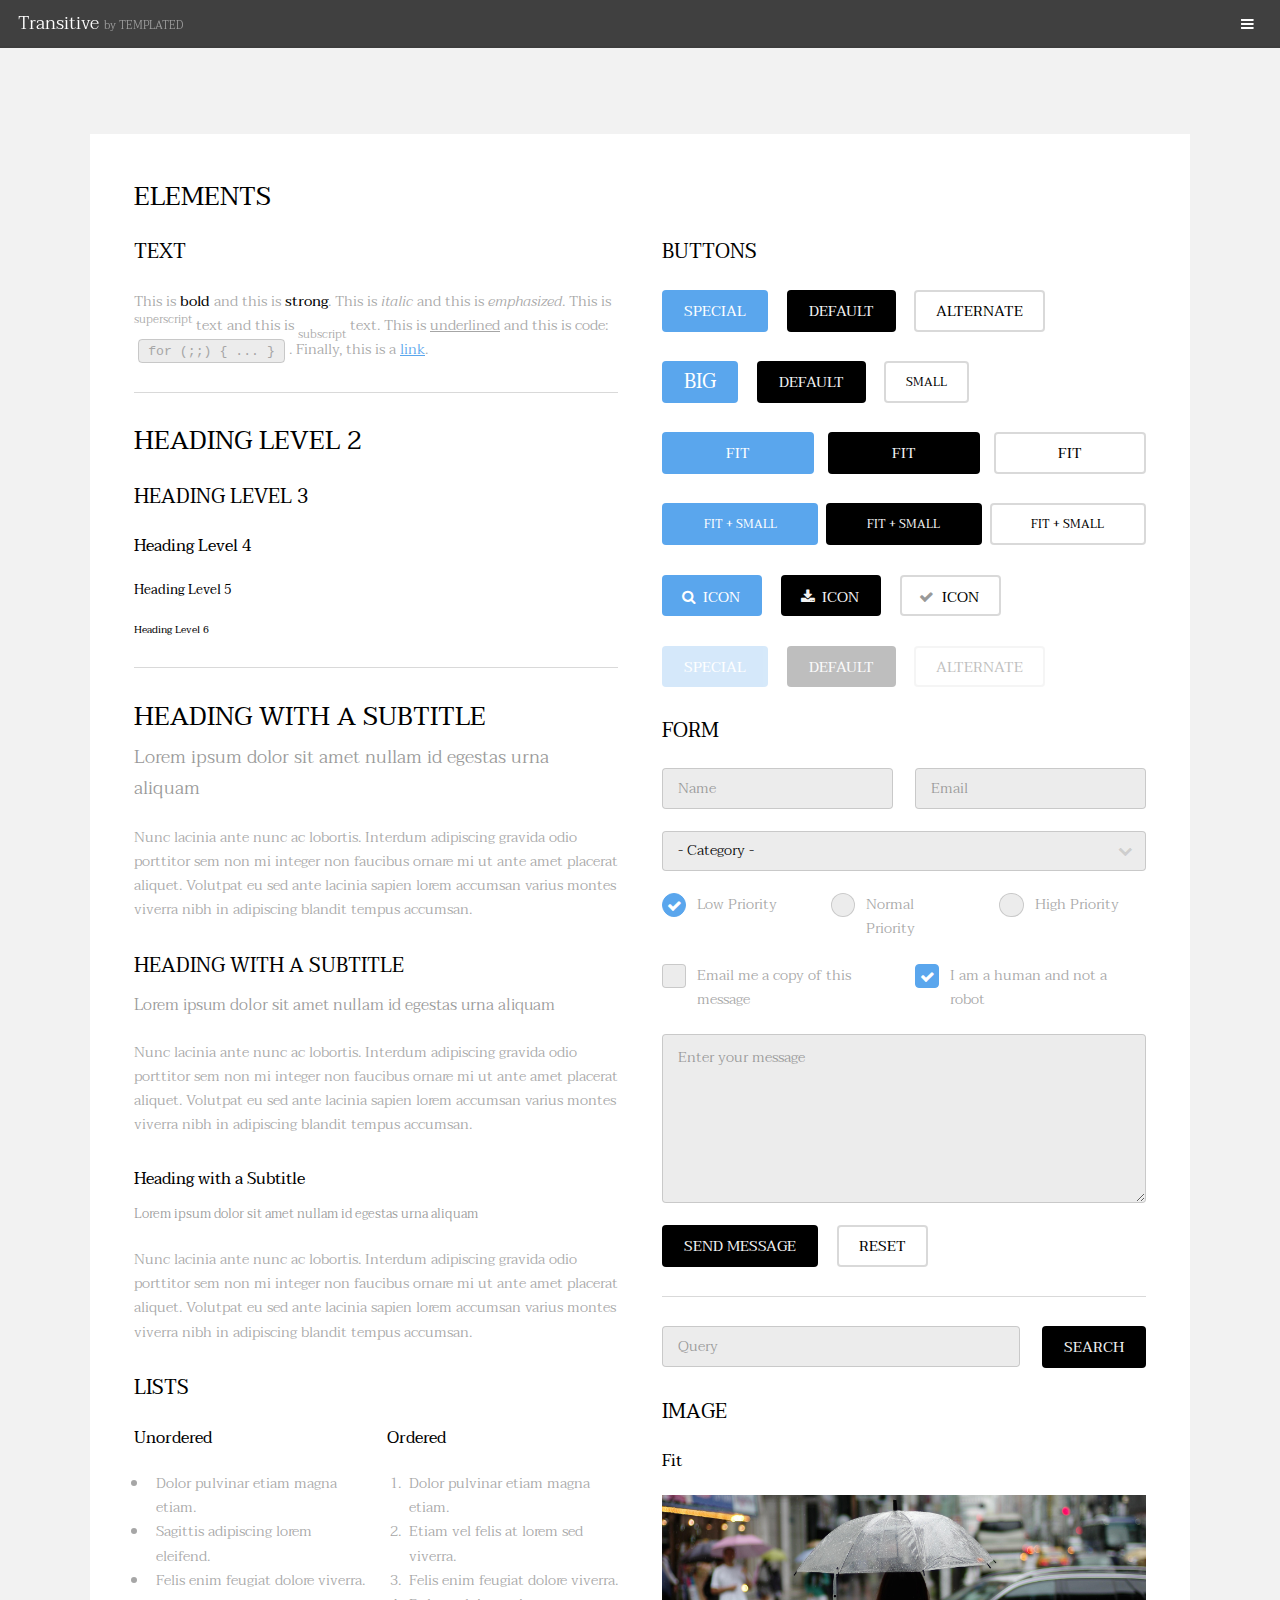
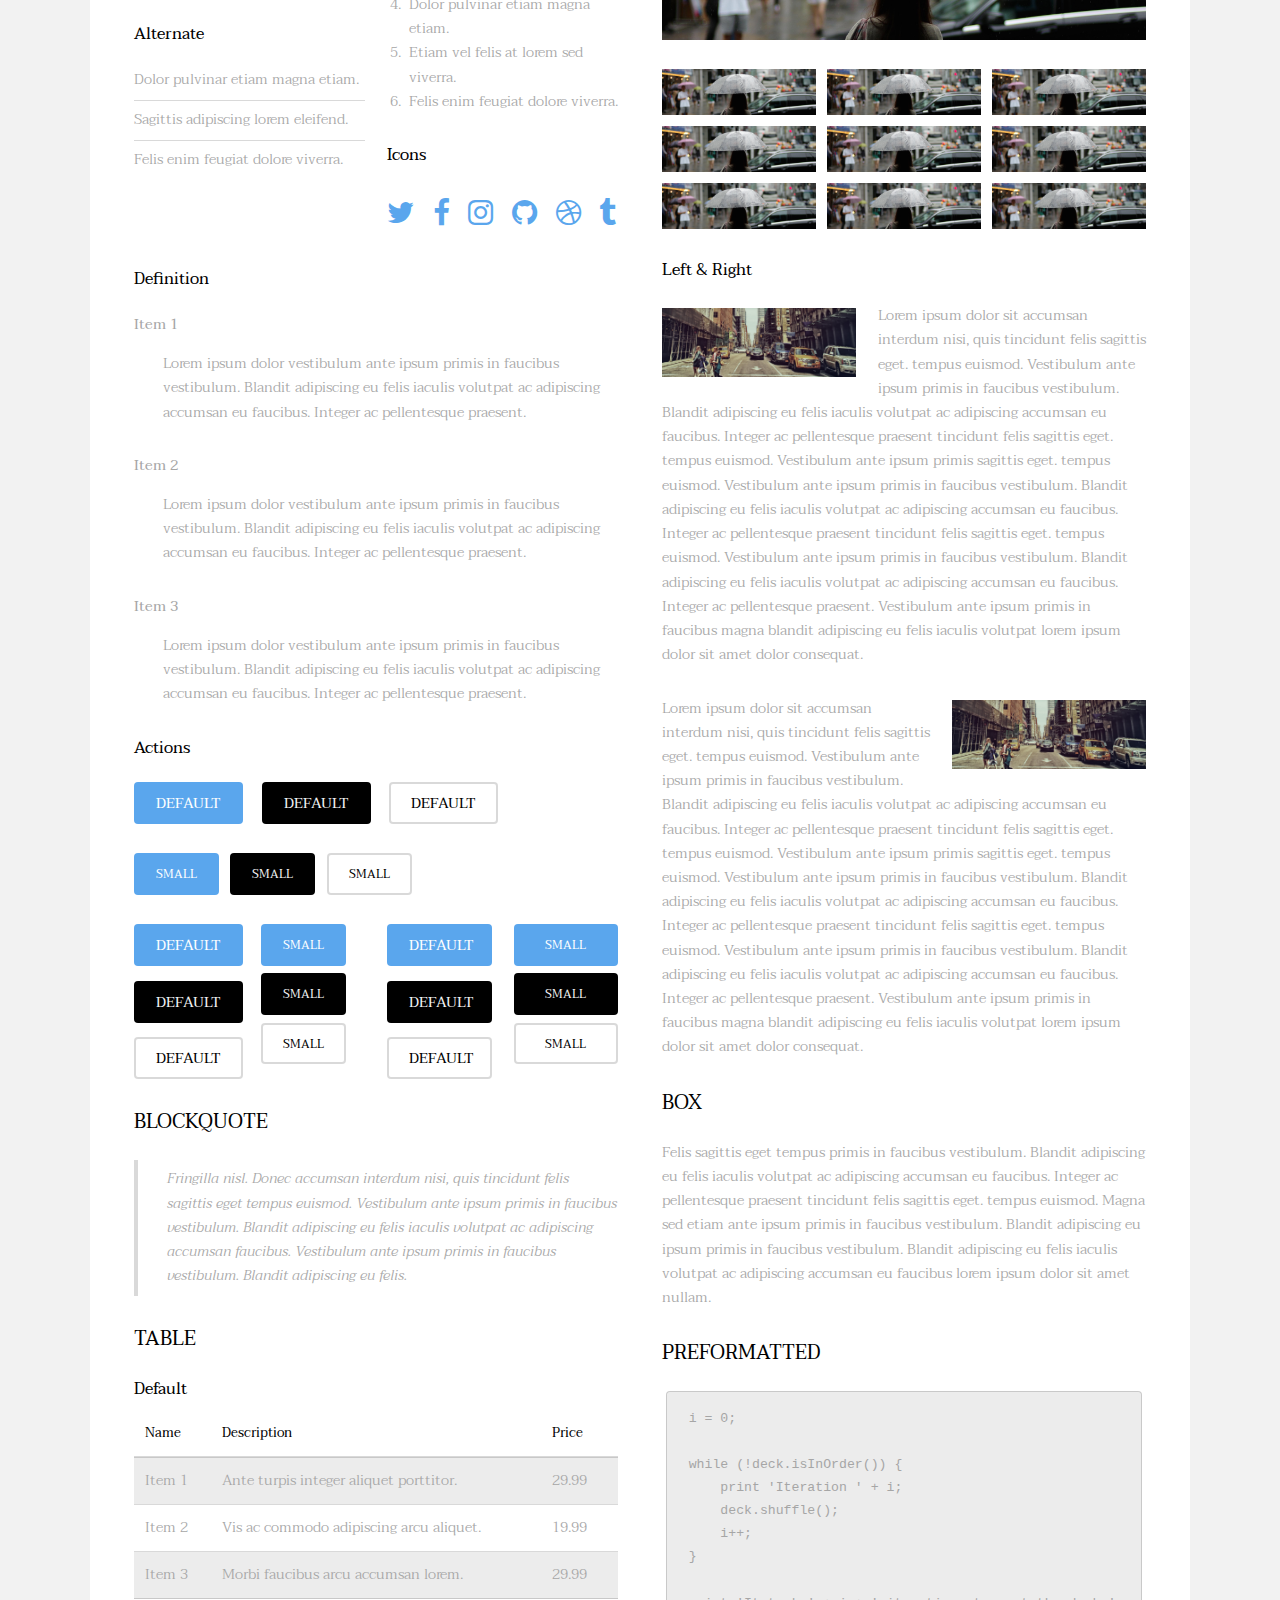
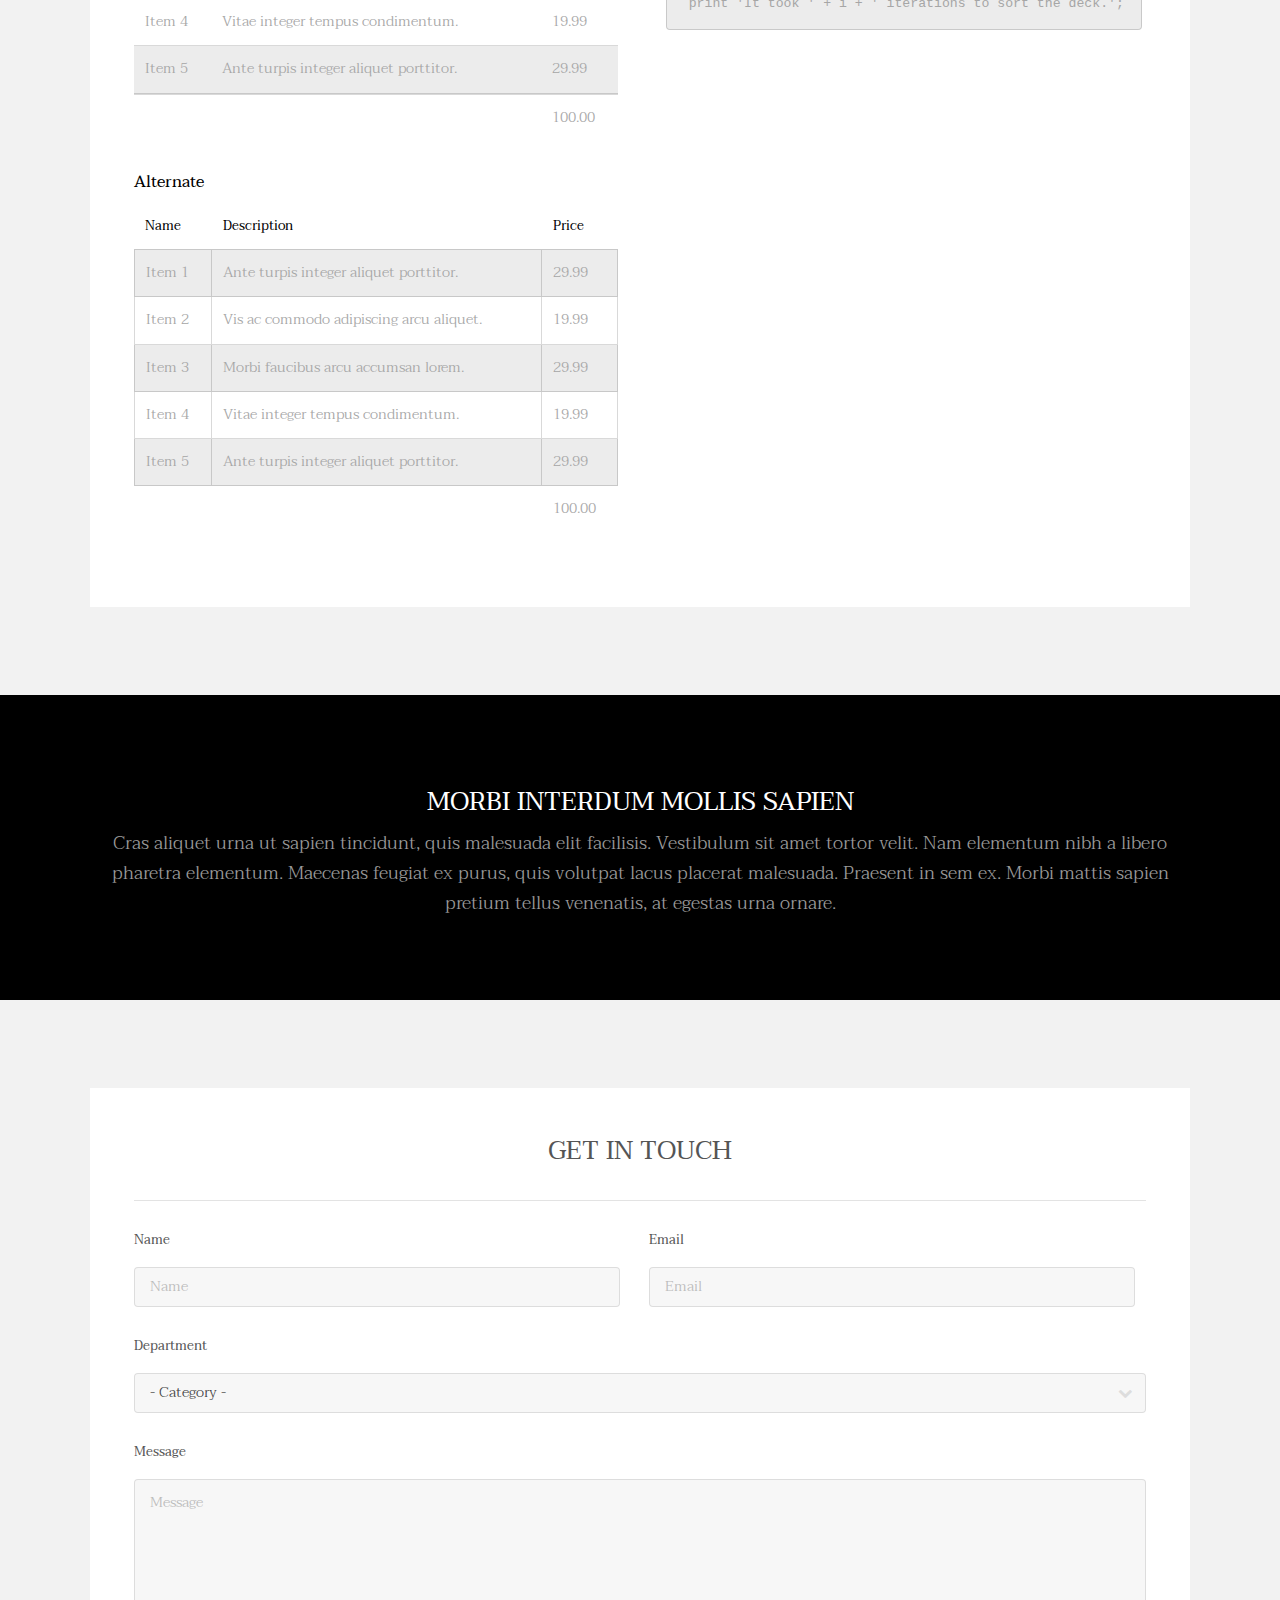
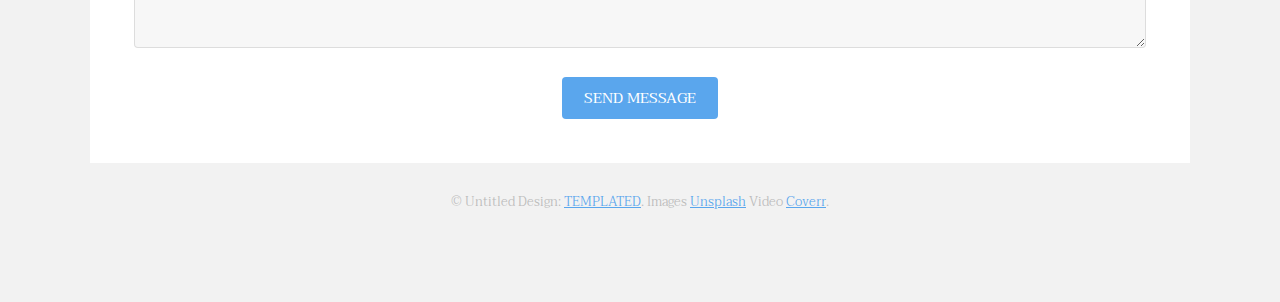
==== index.html @ 9b088ca7 "Update index.html" ====
<!DOCTYPE HTML>
<!--
	Transitive by TEMPLATED
	templated.co @templatedco
	Released for free under the Creative Commons Attribution 3.0 license (templated.co/license)
-->
<html>
	<head>
		<title>Elements - Transitive by TEMPLATED</title>
		<meta charset="utf-8" />
		<meta name="viewport" content="width=device-width, initial-scale=1" />
		<link rel="stylesheet" href="assets/css/main.css" />
	</head>
	<body class="subpage">

		<!-- Header -->
			<header id="header">
				<div class="logo"><a href="index.html">Transitive <span>by TEMPLATED</span></a></div>
				<a href="#menu" class="toggle"><span>Menu</span></a>
			</header>

		<!-- Nav -->
			<nav id="menu">
				<ul class="links">
					<li><a href="index.html">Home</a></li>
					<li><a href="generic.html">Generic</a></li>
					<li><a href="elements.html">Elements</a></li>
				</ul>
			</nav>

		<!-- One -->
			<section id="one" class="wrapper style2">
				<div class="inner">
					<div class="box">
					<div class="content">

					<!-- Elements -->
						<h2 id="elements">Elements</h2>
						<div class="row 200%">
							<div class="6u 12u$(medium)">

								<!-- Text stuff -->
									<h3>Text</h3>
									<p>This is <b>bold</b> and this is <strong>strong</strong>. This is <i>italic</i> and this is <em>emphasized</em>.
									This is <sup>superscript</sup> text and this is <sub>subscript</sub> text.
									This is <u>underlined</u> and this is code: <code>for (;;) { ... }</code>.
									Finally, this is a <a href="#">link</a>.</p>
									<hr />
									<h2>Heading Level 2</h2>
									<h3>Heading Level 3</h3>
									<h4>Heading Level 4</h4>
									<h5>Heading Level 5</h5>
									<h6>Heading Level 6</h6>
									<hr />
									<header>
										<h2>Heading with a Subtitle</h2>
										<p>Lorem ipsum dolor sit amet nullam id egestas urna aliquam</p>
									</header>
									<p>Nunc lacinia ante nunc ac lobortis. Interdum adipiscing gravida odio porttitor sem non mi integer non faucibus ornare mi ut ante amet placerat aliquet. Volutpat eu sed ante lacinia sapien lorem accumsan varius montes viverra nibh in adipiscing blandit tempus accumsan.</p>
									<header>
										<h3>Heading with a Subtitle</h3>
										<p>Lorem ipsum dolor sit amet nullam id egestas urna aliquam</p>
									</header>
									<p>Nunc lacinia ante nunc ac lobortis. Interdum adipiscing gravida odio porttitor sem non mi integer non faucibus ornare mi ut ante amet placerat aliquet. Volutpat eu sed ante lacinia sapien lorem accumsan varius montes viverra nibh in adipiscing blandit tempus accumsan.</p>
									<header>
										<h4>Heading with a Subtitle</h4>
										<p>Lorem ipsum dolor sit amet nullam id egestas urna aliquam</p>
									</header>
									<p>Nunc lacinia ante nunc ac lobortis. Interdum adipiscing gravida odio porttitor sem non mi integer non faucibus ornare mi ut ante amet placerat aliquet. Volutpat eu sed ante lacinia sapien lorem accumsan varius montes viverra nibh in adipiscing blandit tempus accumsan.</p>

								<!-- Lists -->
									<h3>Lists</h3>
									<div class="row">
										<div class="6u 12u$(small)">

											<h4>Unordered</h4>
											<ul>
												<li>Dolor pulvinar etiam magna etiam.</li>
												<li>Sagittis adipiscing lorem eleifend.</li>
												<li>Felis enim feugiat dolore viverra.</li>
											</ul>

											<h4>Alternate</h4>
											<ul class="alt">
												<li>Dolor pulvinar etiam magna etiam.</li>
												<li>Sagittis adipiscing lorem eleifend.</li>
												<li>Felis enim feugiat dolore viverra.</li>
											</ul>

										</div>
										<div class="6u$ 12u$(small)">

											<h4>Ordered</h4>
											<ol>
												<li>Dolor pulvinar etiam magna etiam.</li>
												<li>Etiam vel felis at lorem sed viverra.</li>
												<li>Felis enim feugiat dolore viverra.</li>
												<li>Dolor pulvinar etiam magna etiam.</li>
												<li>Etiam vel felis at lorem sed viverra.</li>
												<li>Felis enim feugiat dolore viverra.</li>
											</ol>

											<h4>Icons</h4>
											<ul class="icons">
												<li><a href="#" class="icon fa-twitter"><span class="label">Twitter</span></a></li>
												<li><a href="#" class="icon fa-facebook"><span class="label">Facebook</span></a></li>
												<li><a href="#" class="icon fa-instagram"><span class="label">Instagram</span></a></li>
												<li><a href="#" class="icon fa-github"><span class="label">Github</span></a></li>
												<li><a href="#" class="icon fa-dribbble"><span class="label">Dribbble</span></a></li>
												<li><a href="#" class="icon fa-tumblr"><span class="label">Tumblr</span></a></li>
											</ul>

										</div>
									</div>
									<h4>Definition</h4>
									<dl>
										<dt>Item 1</dt>
										<dd>
											<p>Lorem ipsum dolor vestibulum ante ipsum primis in faucibus vestibulum. Blandit adipiscing eu felis iaculis volutpat ac adipiscing accumsan eu faucibus. Integer ac pellentesque praesent.</p>
										</dd>
										<dt>Item 2</dt>
										<dd>
											<p>Lorem ipsum dolor vestibulum ante ipsum primis in faucibus vestibulum. Blandit adipiscing eu felis iaculis volutpat ac adipiscing accumsan eu faucibus. Integer ac pellentesque praesent.</p>
										</dd>
										<dt>Item 3</dt>
										<dd>
											<p>Lorem ipsum dolor vestibulum ante ipsum primis in faucibus vestibulum. Blandit adipiscing eu felis iaculis volutpat ac adipiscing accumsan eu faucibus. Integer ac pellentesque praesent.</p>
										</dd>
									</dl>

									<h4>Actions</h4>
									<ul class="actions">
										<li><a href="#" class="button special">Default</a></li>
										<li><a href="#" class="button">Default</a></li>
										<li><a href="#" class="button alt">Default</a></li>
									</ul>
									<ul class="actions small">
										<li><a href="#" class="button special small">Small</a></li>
										<li><a href="#" class="button small">Small</a></li>
										<li><a href="#" class="button alt small">Small</a></li>
									</ul>
									<div class="row">
										<div class="3u 12u$(small)">
											<ul class="actions vertical">
												<li><a href="#" class="button special">Default</a></li>
												<li><a href="#" class="button">Default</a></li>
												<li><a href="#" class="button alt">Default</a></li>
											</ul>
										</div>
										<div class="3u 12u$(small)">
											<ul class="actions vertical small">
												<li><a href="#" class="button special small">Small</a></li>
												<li><a href="#" class="button small">Small</a></li>
												<li><a href="#" class="button alt small">Small</a></li>
											</ul>
										</div>
										<div class="3u 12u$(small)">
											<ul class="actions vertical">
												<li><a href="#" class="button special fit">Default</a></li>
												<li><a href="#" class="button fit">Default</a></li>
												<li><a href="#" class="button alt fit">Default</a></li>
											</ul>
										</div>
										<div class="3u$ 12u$(small)">
											<ul class="actions vertical small">
												<li><a href="#" class="button special small fit">Small</a></li>
												<li><a href="#" class="button small fit">Small</a></li>
												<li><a href="#" class="button alt small fit">Small</a></li>
											</ul>
										</div>
									</div>

								<!-- Blockquote -->
									<h3>Blockquote</h3>
									<blockquote>Fringilla nisl. Donec accumsan interdum nisi, quis tincidunt felis sagittis eget tempus euismod. Vestibulum ante ipsum primis in faucibus vestibulum. Blandit adipiscing eu felis iaculis volutpat ac adipiscing accumsan faucibus. Vestibulum ante ipsum primis in faucibus vestibulum. Blandit adipiscing eu felis.</blockquote>

								<!-- Table -->
									<h3>Table</h3>

									<h4>Default</h4>
									<div class="table-wrapper">
										<table>
											<thead>
												<tr>
													<th>Name</th>
													<th>Description</th>
													<th>Price</th>
												</tr>
											</thead>
											<tbody>
												<tr>
													<td>Item 1</td>
													<td>Ante turpis integer aliquet porttitor.</td>
													<td>29.99</td>
												</tr>
												<tr>
													<td>Item 2</td>
													<td>Vis ac commodo adipiscing arcu aliquet.</td>
													<td>19.99</td>
												</tr>
												<tr>
													<td>Item 3</td>
													<td> Morbi faucibus arcu accumsan lorem.</td>
													<td>29.99</td>
												</tr>
												<tr>
													<td>Item 4</td>
													<td>Vitae integer tempus condimentum.</td>
													<td>19.99</td>
												</tr>
												<tr>
													<td>Item 5</td>
													<td>Ante turpis integer aliquet porttitor.</td>
													<td>29.99</td>
												</tr>
											</tbody>
											<tfoot>
												<tr>
													<td colspan="2"></td>
													<td>100.00</td>
												</tr>
											</tfoot>
										</table>
									</div>

									<h4>Alternate</h4>
									<div class="table-wrapper">
										<table class="alt">
											<thead>
												<tr>
													<th>Name</th>
													<th>Description</th>
													<th>Price</th>
												</tr>
											</thead>
											<tbody>
												<tr>
													<td>Item 1</td>
													<td>Ante turpis integer aliquet porttitor.</td>
													<td>29.99</td>
												</tr>
												<tr>
													<td>Item 2</td>
													<td>Vis ac commodo adipiscing arcu aliquet.</td>
													<td>19.99</td>
												</tr>
												<tr>
													<td>Item 3</td>
													<td> Morbi faucibus arcu accumsan lorem.</td>
													<td>29.99</td>
												</tr>
												<tr>
													<td>Item 4</td>
													<td>Vitae integer tempus condimentum.</td>
													<td>19.99</td>
												</tr>
												<tr>
													<td>Item 5</td>
													<td>Ante turpis integer aliquet porttitor.</td>
													<td>29.99</td>
												</tr>
											</tbody>
											<tfoot>
												<tr>
													<td colspan="2"></td>
													<td>100.00</td>
												</tr>
											</tfoot>
										</table>
									</div>

							</div>
							<div class="6u$ 12u$(medium)">

								<!-- Buttons -->
									<h3>Buttons</h3>
									<ul class="actions">
										<li><a href="#" class="button special">Special</a></li>
										<li><a href="#" class="button">Default</a></li>
										<li><a href="#" class="button alt">Alternate</a></li>
									</ul>
									<ul class="actions">
										<li><a href="#" class="button special big">Big</a></li>
										<li><a href="#" class="button">Default</a></li>
										<li><a href="#" class="button alt small">Small</a></li>
									</ul>
									<ul class="actions fit">
										<li><a href="#" class="button special fit">Fit</a></li>
										<li><a href="#" class="button fit">Fit</a></li>
										<li><a href="#" class="button alt fit">Fit</a></li>
									</ul>
									<ul class="actions fit small">
										<li><a href="#" class="button special fit small">Fit + Small</a></li>
										<li><a href="#" class="button fit small">Fit + Small</a></li>
										<li><a href="#" class="button alt fit small">Fit + Small</a></li>
									</ul>
									<ul class="actions">
										<li><a href="#" class="button special icon fa-search">Icon</a></li>
										<li><a href="#" class="button icon fa-download">Icon</a></li>
										<li><a href="#" class="button alt icon fa-check">Icon</a></li>
									</ul>
									<ul class="actions">
										<li><span class="button special disabled">Special</span></li>
										<li><span class="button disabled">Default</span></li>
										<li><span class="button alt disabled">Alternate</span></li>
									</ul>

								<!-- Form -->
									<h3>Form</h3>

									<form method="post" action="#">
										<div class="row uniform">
											<div class="6u 12u$(xsmall)">
												<input type="text" name="demo-name" id="demo-name" value="" placeholder="Name" />
											</div>
											<div class="6u$ 12u$(xsmall)">
												<input type="email" name="demo-email" id="demo-email" value="" placeholder="Email" />
											</div>
											<!-- Break -->
											<div class="12u$">
												<div class="select-wrapper">
													<select name="demo-category" id="demo-category">
														<option value="">- Category -</option>
														<option value="1">Manufacturing</option>
														<option value="1">Shipping</option>
														<option value="1">Administration</option>
														<option value="1">Human Resources</option>
													</select>
												</div>
											</div>
											<!-- Break -->
											<div class="4u 12u$(small)">
												<input type="radio" id="demo-priority-low" name="demo-priority" checked>
												<label for="demo-priority-low">Low Priority</label>
											</div>
											<div class="4u 12u$(small)">
												<input type="radio" id="demo-priority-normal" name="demo-priority">
												<label for="demo-priority-normal">Normal Priority</label>
											</div>
											<div class="4u$ 12u$(small)">
												<input type="radio" id="demo-priority-high" name="demo-priority">
												<label for="demo-priority-high">High Priority</label>
											</div>
											<!-- Break -->
											<div class="6u 12u$(small)">
												<input type="checkbox" id="demo-copy" name="demo-copy">
												<label for="demo-copy">Email me a copy of this message</label>
											</div>
											<div class="6u$ 12u$(small)">
												<input type="checkbox" id="demo-human" name="demo-human" checked>
												<label for="demo-human">I am a human and not a robot</label>
											</div>
											<!-- Break -->
											<div class="12u$">
												<textarea name="demo-message" id="demo-message" placeholder="Enter your message" rows="6"></textarea>
											</div>
											<!-- Break -->
											<div class="12u$">
												<ul class="actions">
													<li><input type="submit" value="Send Message" /></li>
													<li><input type="reset" value="Reset" class="alt" /></li>
												</ul>
											</div>
										</div>
									</form>

									<hr />

									<form method="post" action="#">
										<div class="row uniform">
											<div class="9u 12u$(small)">
												<input type="text" name="query" id="query" value="" placeholder="Query" />
											</div>
											<div class="3u$ 12u$(small)">
												<input type="submit" value="Search" class="fit" />
											</div>
										</div>
									</form>

								<!-- Image -->
									<h3>Image</h3>

									<h4>Fit</h4>
									<span class="image fit"><img src="images/pic01.jpg" alt="" /></span>
									<div class="box alt">
										<div class="row 50% uniform">
											<div class="4u"><span class="image fit"><img src="images/pic01.jpg" alt="" /></span></div>
											<div class="4u"><span class="image fit"><img src="images/pic01.jpg" alt="" /></span></div>
											<div class="4u$"><span class="image fit"><img src="images/pic01.jpg" alt="" /></span></div>
											<!-- Break -->
											<div class="4u"><span class="image fit"><img src="images/pic01.jpg" alt="" /></span></div>
											<div class="4u"><span class="image fit"><img src="images/pic01.jpg" alt="" /></span></div>
											<div class="4u$"><span class="image fit"><img src="images/pic01.jpg" alt="" /></span></div>
											<!-- Break -->
											<div class="4u"><span class="image fit"><img src="images/pic01.jpg" alt="" /></span></div>
											<div class="4u"><span class="image fit"><img src="images/pic01.jpg" alt="" /></span></div>
											<div class="4u$"><span class="image fit"><img src="images/pic01.jpg" alt="" /></span></div>
										</div>
									</div>

									<h4>Left &amp; Right</h4>
									<p><span class="image left"><img src="images/pic02.jpg" alt="" /></span>Lorem ipsum dolor sit accumsan interdum nisi, quis tincidunt felis sagittis eget. tempus euismod. Vestibulum ante ipsum primis in faucibus vestibulum. Blandit adipiscing eu felis iaculis volutpat ac adipiscing accumsan eu faucibus. Integer ac pellentesque praesent tincidunt felis sagittis eget. tempus euismod. Vestibulum ante ipsum primis sagittis eget. tempus euismod. Vestibulum ante ipsum primis in faucibus vestibulum. Blandit adipiscing eu felis iaculis volutpat ac adipiscing accumsan eu faucibus. Integer ac pellentesque praesent tincidunt felis sagittis eget. tempus euismod. Vestibulum ante ipsum primis in faucibus vestibulum. Blandit adipiscing eu felis iaculis volutpat ac adipiscing accumsan eu faucibus. Integer ac pellentesque praesent. Vestibulum ante ipsum primis in faucibus magna blandit adipiscing eu felis iaculis volutpat lorem ipsum dolor sit amet dolor consequat.</p>
									<p><span class="image right"><img src="images/pic02.jpg" alt="" /></span>Lorem ipsum dolor sit accumsan interdum nisi, quis tincidunt felis sagittis eget. tempus euismod. Vestibulum ante ipsum primis in faucibus vestibulum. Blandit adipiscing eu felis iaculis volutpat ac adipiscing accumsan eu faucibus. Integer ac pellentesque praesent tincidunt felis sagittis eget. tempus euismod. Vestibulum ante ipsum primis sagittis eget. tempus euismod. Vestibulum ante ipsum primis in faucibus vestibulum. Blandit adipiscing eu felis iaculis volutpat ac adipiscing accumsan eu faucibus. Integer ac pellentesque praesent tincidunt felis sagittis eget. tempus euismod. Vestibulum ante ipsum primis in faucibus vestibulum. Blandit adipiscing eu felis iaculis volutpat ac adipiscing accumsan eu faucibus. Integer ac pellentesque praesent. Vestibulum ante ipsum primis in faucibus magna blandit adipiscing eu felis iaculis volutpat lorem ipsum dolor sit amet dolor consequat.</p>

								<!-- Box -->
									<h3>Box</h3>
									<div class="box">
										<p>Felis sagittis eget tempus primis in faucibus vestibulum. Blandit adipiscing eu felis iaculis volutpat ac adipiscing accumsan eu faucibus. Integer ac pellentesque praesent tincidunt felis sagittis eget. tempus euismod. Magna sed etiam ante ipsum primis in faucibus vestibulum. Blandit adipiscing eu ipsum primis in faucibus vestibulum. Blandit adipiscing eu felis iaculis volutpat ac adipiscing accumsan eu faucibus lorem ipsum dolor sit amet nullam.</p>
									</div>

								<!-- Preformatted Code -->
									<h3>Preformatted</h3>
									<pre><code>i = 0;

while (!deck.isInOrder()) {
    print 'Iteration ' + i;
    deck.shuffle();
    i++;
}

print 'It took ' + i + ' iterations to sort the deck.';
</code></pre>

							</div>
						</div>
						</div>
					</div>
				</div>
			</section>

		<!-- Four -->
			<section id="four" class="wrapper style3">
				<div class="inner">

					<header class="align-center">
						<h2>Morbi interdum mollis sapien</h2>
						<p>Cras aliquet urna ut sapien tincidunt, quis malesuada elit facilisis. Vestibulum sit amet tortor velit. Nam elementum nibh a libero pharetra elementum. Maecenas feugiat ex purus, quis volutpat lacus placerat malesuada. Praesent in sem ex. Morbi mattis sapien pretium tellus venenatis, at egestas urna ornare.</p>
					</header>

				</div>
			</section>

		<!-- Footer -->
			<footer id="footer" class="wrapper">
				<div class="inner">
					<section>
						<div class="box">
							<div class="content">
								<h2 class="align-center">Get in Touch</h2>
								<hr />
								<form action="#" method="post">
									<div class="field half first">
										<label for="name">Name</label>
										<input name="name" id="name" type="text" placeholder="Name">
									</div>
									<div class="field half">
										<label for="email">Email</label>
										<input name="email" id="email" type="email" placeholder="Email">
									</div>
									<div class="field">
										<label for="dept">Department</label>
										<div class="select-wrapper">
											<select name="dept" id="dept">
												<option value="">- Category -</option>
												<option value="1">Manufacturing</option>
												<option value="1">Shipping</option>
												<option value="1">Administration</option>
												<option value="1">Human Resources</option>
											</select>
										</div>
									</div>
									<div class="field">
										<label for="message">Message</label>
										<textarea name="message" id="message" rows="6" placeholder="Message"></textarea>
									</div>
									<ul class="actions align-center">
										<li><input value="Send Message" class="button special" type="submit"></li>
									</ul>
								</form>
							</div>
						</div>
					</section>
					<div class="copyright">
						&copy; Untitled Design: <a href="https://templated.co/">TEMPLATED</a>. Images <a href="https://unsplash.com/">Unsplash</a> Video <a href="http://coverr.co/">Coverr</a>.
					</div>
				</div>
			</footer>

		<!-- Scripts -->
			<script src="assets/js/jquery.min.js"></script>
			<script src="assets/js/jquery.scrolly.min.js"></script>
			<script src="assets/js/jquery.scrollex.min.js"></script>
			<script src="assets/js/skel.min.js"></script>
			<script src="assets/js/util.js"></script>
			<script src="assets/js/main.js"></script>

	</body>
</html>
---- assets/css/main.css ----
@charset "UTF-8";
@import url(font-awesome.min.css);
@import url("https://fonts.googleapis.com/css?family=Taviraj:300,400,700,300i,400i,700i");

/*
	Transitive by TEMPLATED
	templated.co @templatedco
	Released for free under the Creative Commons Attribution 3.0 license (templated.co/license)
*/

/* Reset */

	html, body, div, span, applet, object, iframe, h1, h2, h3, h4, h5, h6, p, blockquote, pre, a, abbr, acronym, address, big, cite, code, del, dfn, em, img, ins, kbd, q, s, samp, small, strike, strong, sub, sup, tt, var, b, u, i, center, dl, dt, dd, ol, ul, li, fieldset, form, label, legend, table, caption, tbody, tfoot, thead, tr, th, td, article, aside, canvas, details, embed, figure, figcaption, footer, header, hgroup, menu, nav, output, ruby, section, summary, time, mark, audio, video {
		margin: 0;
		padding: 0;
		border: 0;
		font-size: 100%;
		font: inherit;
		vertical-align: baseline;
	}

	article, aside, details, figcaption, figure, footer, header, hgroup, menu, nav, section {
		display: block;
	}

	body {
		line-height: 1;
	}

	ol, ul {
		list-style: none;
	}

	blockquote, q {
		quotes: none;
	}

	blockquote:before, blockquote:after, q:before, q:after {
		content: '';
		content: none;
	}

	table {
		border-collapse: collapse;
		border-spacing: 0;
	}

	body {
		-webkit-text-size-adjust: none;
	}

/* Box Model */

	*, *:before, *:after {
		-moz-box-sizing: border-box;
		-webkit-box-sizing: border-box;
		box-sizing: border-box;
	}

/* Containers */

	.container {
		margin-left: auto;
		margin-right: auto;
	}

	.container.\31 25\25 {
		width: 100%;
		max-width: 100rem;
		min-width: 80rem;
	}

	.container.\37 5\25 {
		width: 60rem;
	}

	.container.\35 0\25 {
		width: 40rem;
	}

	.container.\32 5\25 {
		width: 20rem;
	}

	.container {
		width: 80rem;
	}

	@media screen and (max-width: 1680px) {

		.container.\31 25\25 {
			width: 100%;
			max-width: 100rem;
			min-width: 80rem;
		}

		.container.\37 5\25 {
			width: 60rem;
		}

		.container.\35 0\25 {
			width: 40rem;
		}

		.container.\32 5\25 {
			width: 20rem;
		}

		.container {
			width: 80rem;
		}

	}

	@media screen and (max-width: 1280px) {

		.container.\31 25\25 {
			width: 100%;
			max-width: 81.25rem;
			min-width: 65rem;
		}

		.container.\37 5\25 {
			width: 48.75rem;
		}

		.container.\35 0\25 {
			width: 32.5rem;
		}

		.container.\32 5\25 {
			width: 16.25rem;
		}

		.container {
			width: 65rem;
		}

	}

	@media screen and (max-width: 980px) {

		.container.\31 25\25 {
			width: 100%;
			max-width: 112.5%;
			min-width: 90%;
		}

		.container.\37 5\25 {
			width: 67.5%;
		}

		.container.\35 0\25 {
			width: 45%;
		}

		.container.\32 5\25 {
			width: 22.5%;
		}

		.container {
			width: 90%;
		}

	}

	@media screen and (max-width: 736px) {

		.container.\31 25\25 {
			width: 100%;
			max-width: 112.5%;
			min-width: 90%;
		}

		.container.\37 5\25 {
			width: 67.5%;
		}

		.container.\35 0\25 {
			width: 45%;
		}

		.container.\32 5\25 {
			width: 22.5%;
		}

		.container {
			width: 90% !important;
		}

	}

	@media screen and (max-width: 480px) {

		.container.\31 25\25 {
			width: 100%;
			max-width: 112.5%;
			min-width: 90%;
		}

		.container.\37 5\25 {
			width: 67.5%;
		}

		.container.\35 0\25 {
			width: 45%;
		}

		.container.\32 5\25 {
			width: 22.5%;
		}

		.container {
			width: 90% !important;
		}

	}

/* Grid */

	.row {
		border-bottom: solid 1px transparent;
		-moz-box-sizing: border-box;
		-webkit-box-sizing: border-box;
		box-sizing: border-box;
	}

	.row > * {
		float: left;
		-moz-box-sizing: border-box;
		-webkit-box-sizing: border-box;
		box-sizing: border-box;
	}

	.row:after, .row:before {
		content: '';
		display: block;
		clear: both;
		height: 0;
	}

	.row.uniform > * > :first-child {
		margin-top: 0;
	}

	.row.uniform > * > :last-child {
		margin-bottom: 0;
	}

	.row.\30 \25 > * {
		padding: 0 0 0 0rem;
	}

	.row.\30 \25 {
		margin: 0 0 -1px 0rem;
	}

	.row.uniform.\30 \25 > * {
		padding: 0rem 0 0 0rem;
	}

	.row.uniform.\30 \25 {
		margin: 0rem 0 -1px 0rem;
	}

	.row > * {
		padding: 0 0 0 2rem;
	}

	.row {
		margin: 0 0 -1px -2rem;
	}

	.row.uniform > * {
		padding: 2rem 0 0 2rem;
	}

	.row.uniform {
		margin: -2rem 0 -1px -2rem;
	}

	.row.\32 00\25 > * {
		padding: 0 0 0 4rem;
	}

	.row.\32 00\25 {
		margin: 0 0 -1px -4rem;
	}

	.row.uniform.\32 00\25 > * {
		padding: 4rem 0 0 4rem;
	}

	.row.uniform.\32 00\25 {
		margin: -4rem 0 -1px -4rem;
	}

	.row.\31 50\25 > * {
		padding: 0 0 0 3rem;
	}

	.row.\31 50\25 {
		margin: 0 0 -1px -3rem;
	}

	.row.uniform.\31 50\25 > * {
		padding: 3rem 0 0 3rem;
	}

	.row.uniform.\31 50\25 {
		margin: -3rem 0 -1px -3rem;
	}

	.row.\35 0\25 > * {
		padding: 0 0 0 1rem;
	}

	.row.\35 0\25 {
		margin: 0 0 -1px -1rem;
	}

	.row.uniform.\35 0\25 > * {
		padding: 1rem 0 0 1rem;
	}

	.row.uniform.\35 0\25 {
		margin: -1rem 0 -1px -1rem;
	}

	.row.\32 5\25 > * {
		padding: 0 0 0 0.5rem;
	}

	.row.\32 5\25 {
		margin: 0 0 -1px -0.5rem;
	}

	.row.uniform.\32 5\25 > * {
		padding: 0.5rem 0 0 0.5rem;
	}

	.row.uniform.\32 5\25 {
		margin: -0.5rem 0 -1px -0.5rem;
	}

	.\31 2u, .\31 2u\24 {
		width: 100%;
		clear: none;
		margin-left: 0;
	}

	.\31 1u, .\31 1u\24 {
		width: 91.6666666667%;
		clear: none;
		margin-left: 0;
	}

	.\31 0u, .\31 0u\24 {
		width: 83.3333333333%;
		clear: none;
		margin-left: 0;
	}

	.\39 u, .\39 u\24 {
		width: 75%;
		clear: none;
		margin-left: 0;
	}

	.\38 u, .\38 u\24 {
		width: 66.6666666667%;
		clear: none;
		margin-left: 0;
	}

	.\37 u, .\37 u\24 {
		width: 58.3333333333%;
		clear: none;
		margin-left: 0;
	}

	.\36 u, .\36 u\24 {
		width: 50%;
		clear: none;
		margin-left: 0;
	}

	.\35 u, .\35 u\24 {
		width: 41.6666666667%;
		clear: none;
		margin-left: 0;
	}

	.\34 u, .\34 u\24 {
		width: 33.3333333333%;
		clear: none;
		margin-left: 0;
	}

	.\33 u, .\33 u\24 {
		width: 25%;
		clear: none;
		margin-left: 0;
	}

	.\32 u, .\32 u\24 {
		width: 16.6666666667%;
		clear: none;
		margin-left: 0;
	}

	.\31 u, .\31 u\24 {
		width: 8.3333333333%;
		clear: none;
		margin-left: 0;
	}

	.\31 2u\24 + *,
	.\31 1u\24 + *,
	.\31 0u\24 + *,
	.\39 u\24 + *,
	.\38 u\24 + *,
	.\37 u\24 + *,
	.\36 u\24 + *,
	.\35 u\24 + *,
	.\34 u\24 + *,
	.\33 u\24 + *,
	.\32 u\24 + *,
	.\31 u\24 + * {
		clear: left;
	}

	.\-11u {
		margin-left: 91.66667%;
	}

	.\-10u {
		margin-left: 83.33333%;
	}

	.\-9u {
		margin-left: 75%;
	}

	.\-8u {
		margin-left: 66.66667%;
	}

	.\-7u {
		margin-left: 58.33333%;
	}

	.\-6u {
		margin-left: 50%;
	}

	.\-5u {
		margin-left: 41.66667%;
	}

	.\-4u {
		margin-left: 33.33333%;
	}

	.\-3u {
		margin-left: 25%;
	}

	.\-2u {
		margin-left: 16.66667%;
	}

	.\-1u {
		margin-left: 8.33333%;
	}

	@media screen and (max-width: 1680px) {

		.row > * {
			padding: 0 0 0 2rem;
		}

		.row {
			margin: 0 0 -1px -2rem;
		}

		.row.uniform > * {
			padding: 2rem 0 0 2rem;
		}

		.row.uniform {
			margin: -2rem 0 -1px -2rem;
		}

		.row.\32 00\25 > * {
			padding: 0 0 0 4rem;
		}

		.row.\32 00\25 {
			margin: 0 0 -1px -4rem;
		}

		.row.uniform.\32 00\25 > * {
			padding: 4rem 0 0 4rem;
		}

		.row.uniform.\32 00\25 {
			margin: -4rem 0 -1px -4rem;
		}

		.row.\31 50\25 > * {
			padding: 0 0 0 3rem;
		}

		.row.\31 50\25 {
			margin: 0 0 -1px -3rem;
		}

		.row.uniform.\31 50\25 > * {
			padding: 3rem 0 0 3rem;
		}

		.row.uniform.\31 50\25 {
			margin: -3rem 0 -1px -3rem;
		}

		.row.\35 0\25 > * {
			padding: 0 0 0 1rem;
		}

		.row.\35 0\25 {
			margin: 0 0 -1px -1rem;
		}

		.row.uniform.\35 0\25 > * {
			padding: 1rem 0 0 1rem;
		}

		.row.uniform.\35 0\25 {
			margin: -1rem 0 -1px -1rem;
		}

		.row.\32 5\25 > * {
			padding: 0 0 0 0.5rem;
		}

		.row.\32 5\25 {
			margin: 0 0 -1px -0.5rem;
		}

		.row.uniform.\32 5\25 > * {
			padding: 0.5rem 0 0 0.5rem;
		}

		.row.uniform.\32 5\25 {
			margin: -0.5rem 0 -1px -0.5rem;
		}

		.\31 2u\28xlarge\29, .\31 2u\24\28xlarge\29 {
			width: 100%;
			clear: none;
			margin-left: 0;
		}

		.\31 1u\28xlarge\29, .\31 1u\24\28xlarge\29 {
			width: 91.6666666667%;
			clear: none;
			margin-left: 0;
		}

		.\31 0u\28xlarge\29, .\31 0u\24\28xlarge\29 {
			width: 83.3333333333%;
			clear: none;
			margin-left: 0;
		}

		.\39 u\28xlarge\29, .\39 u\24\28xlarge\29 {
			width: 75%;
			clear: none;
			margin-left: 0;
		}

		.\38 u\28xlarge\29, .\38 u\24\28xlarge\29 {
			width: 66.6666666667%;
			clear: none;
			margin-left: 0;
		}

		.\37 u\28xlarge\29, .\37 u\24\28xlarge\29 {
			width: 58.3333333333%;
			clear: none;
			margin-left: 0;
		}

		.\36 u\28xlarge\29, .\36 u\24\28xlarge\29 {
			width: 50%;
			clear: none;
			margin-left: 0;
		}

		.\35 u\28xlarge\29, .\35 u\24\28xlarge\29 {
			width: 41.6666666667%;
			clear: none;
			margin-left: 0;
		}

		.\34 u\28xlarge\29, .\34 u\24\28xlarge\29 {
			width: 33.3333333333%;
			clear: none;
			margin-left: 0;
		}

		.\33 u\28xlarge\29, .\33 u\24\28xlarge\29 {
			width: 25%;
			clear: none;
			margin-left: 0;
		}

		.\32 u\28xlarge\29, .\32 u\24\28xlarge\29 {
			width: 16.6666666667%;
			clear: none;
			margin-left: 0;
		}

		.\31 u\28xlarge\29, .\31 u\24\28xlarge\29 {
			width: 8.3333333333%;
			clear: none;
			margin-left: 0;
		}

		.\31 2u\24\28xlarge\29 + *,
		.\31 1u\24\28xlarge\29 + *,
		.\31 0u\24\28xlarge\29 + *,
		.\39 u\24\28xlarge\29 + *,
		.\38 u\24\28xlarge\29 + *,
		.\37 u\24\28xlarge\29 + *,
		.\36 u\24\28xlarge\29 + *,
		.\35 u\24\28xlarge\29 + *,
		.\34 u\24\28xlarge\29 + *,
		.\33 u\24\28xlarge\29 + *,
		.\32 u\24\28xlarge\29 + *,
		.\31 u\24\28xlarge\29 + * {
			clear: left;
		}

		.\-11u\28xlarge\29 {
			margin-left: 91.66667%;
		}

		.\-10u\28xlarge\29 {
			margin-left: 83.33333%;
		}

		.\-9u\28xlarge\29 {
			margin-left: 75%;
		}

		.\-8u\28xlarge\29 {
			margin-left: 66.66667%;
		}

		.\-7u\28xlarge\29 {
			margin-left: 58.33333%;
		}

		.\-6u\28xlarge\29 {
			margin-left: 50%;
		}

		.\-5u\28xlarge\29 {
			margin-left: 41.66667%;
		}

		.\-4u\28xlarge\29 {
			margin-left: 33.33333%;
		}

		.\-3u\28xlarge\29 {
			margin-left: 25%;
		}

		.\-2u\28xlarge\29 {
			margin-left: 16.66667%;
		}

		.\-1u\28xlarge\29 {
			margin-left: 8.33333%;
		}

	}

	@media screen and (max-width: 1280px) {

		.row > * {
			padding: 0 0 0 1.5rem;
		}

		.row {
			margin: 0 0 -1px -1.5rem;
		}

		.row.uniform > * {
			padding: 1.5rem 0 0 1.5rem;
		}

		.row.uniform {
			margin: -1.5rem 0 -1px -1.5rem;
		}

		.row.\32 00\25 > * {
			padding: 0 0 0 3rem;
		}

		.row.\32 00\25 {
			margin: 0 0 -1px -3rem;
		}

		.row.uniform.\32 00\25 > * {
			padding: 3rem 0 0 3rem;
		}

		.row.uniform.\32 00\25 {
			margin: -3rem 0 -1px -3rem;
		}

		.row.\31 50\25 > * {
			padding: 0 0 0 2.25rem;
		}

		.row.\31 50\25 {
			margin: 0 0 -1px -2.25rem;
		}

		.row.uniform.\31 50\25 > * {
			padding: 2.25rem 0 0 2.25rem;
		}

		.row.uniform.\31 50\25 {
			margin: -2.25rem 0 -1px -2.25rem;
		}

		.row.\35 0\25 > * {
			padding: 0 0 0 0.75rem;
		}

		.row.\35 0\25 {
			margin: 0 0 -1px -0.75rem;
		}

		.row.uniform.\35 0\25 > * {
			padding: 0.75rem 0 0 0.75rem;
		}

		.row.uniform.\35 0\25 {
			margin: -0.75rem 0 -1px -0.75rem;
		}

		.row.\32 5\25 > * {
			padding: 0 0 0 0.375rem;
		}

		.row.\32 5\25 {
			margin: 0 0 -1px -0.375rem;
		}

		.row.uniform.\32 5\25 > * {
			padding: 0.375rem 0 0 0.375rem;
		}

		.row.uniform.\32 5\25 {
			margin: -0.375rem 0 -1px -0.375rem;
		}

		.\31 2u\28large\29, .\31 2u\24\28large\29 {
			width: 100%;
			clear: none;
			margin-left: 0;
		}

		.\31 1u\28large\29, .\31 1u\24\28large\29 {
			width: 91.6666666667%;
			clear: none;
			margin-left: 0;
		}

		.\31 0u\28large\29, .\31 0u\24\28large\29 {
			width: 83.3333333333%;
			clear: none;
			margin-left: 0;
		}

		.\39 u\28large\29, .\39 u\24\28large\29 {
			width: 75%;
			clear: none;
			margin-left: 0;
		}

		.\38 u\28large\29, .\38 u\24\28large\29 {
			width: 66.6666666667%;
			clear: none;
			margin-left: 0;
		}

		.\37 u\28large\29, .\37 u\24\28large\29 {
			width: 58.3333333333%;
			clear: none;
			margin-left: 0;
		}

		.\36 u\28large\29, .\36 u\24\28large\29 {
			width: 50%;
			clear: none;
			margin-left: 0;
		}

		.\35 u\28large\29, .\35 u\24\28large\29 {
			width: 41.6666666667%;
			clear: none;
			margin-left: 0;
		}

		.\34 u\28large\29, .\34 u\24\28large\29 {
			width: 33.3333333333%;
			clear: none;
			margin-left: 0;
		}

		.\33 u\28large\29, .\33 u\24\28large\29 {
			width: 25%;
			clear: none;
			margin-left: 0;
		}

		.\32 u\28large\29, .\32 u\24\28large\29 {
			width: 16.6666666667%;
			clear: none;
			margin-left: 0;
		}

		.\31 u\28large\29, .\31 u\24\28large\29 {
			width: 8.3333333333%;
			clear: none;
			margin-left: 0;
		}

		.\31 2u\24\28large\29 + *,
		.\31 1u\24\28large\29 + *,
		.\31 0u\24\28large\29 + *,
		.\39 u\24\28large\29 + *,
		.\38 u\24\28large\29 + *,
		.\37 u\24\28large\29 + *,
		.\36 u\24\28large\29 + *,
		.\35 u\24\28large\29 + *,
		.\34 u\24\28large\29 + *,
		.\33 u\24\28large\29 + *,
		.\32 u\24\28large\29 + *,
		.\31 u\24\28large\29 + * {
			clear: left;
		}

		.\-11u\28large\29 {
			margin-left: 91.66667%;
		}

		.\-10u\28large\29 {
			margin-left: 83.33333%;
		}

		.\-9u\28large\29 {
			margin-left: 75%;
		}

		.\-8u\28large\29 {
			margin-left: 66.66667%;
		}

		.\-7u\28large\29 {
			margin-left: 58.33333%;
		}

		.\-6u\28large\29 {
			margin-left: 50%;
		}

		.\-5u\28large\29 {
			margin-left: 41.66667%;
		}

		.\-4u\28large\29 {
			margin-left: 33.33333%;
		}

		.\-3u\28large\29 {
			margin-left: 25%;
		}

		.\-2u\28large\29 {
			margin-left: 16.66667%;
		}

		.\-1u\28large\29 {
			margin-left: 8.33333%;
		}

	}

	@media screen and (max-width: 980px) {

		.row > * {
			padding: 0 0 0 1.5rem;
		}

		.row {
			margin: 0 0 -1px -1.5rem;
		}

		.row.uniform > * {
			padding: 1.5rem 0 0 1.5rem;
		}

		.row.uniform {
			margin: -1.5rem 0 -1px -1.5rem;
		}

		.row.\32 00\25 > * {
			padding: 0 0 0 3rem;
		}

		.row.\32 00\25 {
			margin: 0 0 -1px -3rem;
		}

		.row.uniform.\32 00\25 > * {
			padding: 3rem 0 0 3rem;
		}

		.row.uniform.\32 00\25 {
			margin: -3rem 0 -1px -3rem;
		}

		.row.\31 50\25 > * {
			padding: 0 0 0 2.25rem;
		}

		.row.\31 50\25 {
			margin: 0 0 -1px -2.25rem;
		}

		.row.uniform.\31 50\25 > * {
			padding: 2.25rem 0 0 2.25rem;
		}

		.row.uniform.\31 50\25 {
			margin: -2.25rem 0 -1px -2.25rem;
		}

		.row.\35 0\25 > * {
			padding: 0 0 0 0.75rem;
		}

		.row.\35 0\25 {
			margin: 0 0 -1px -0.75rem;
		}

		.row.uniform.\35 0\25 > * {
			padding: 0.75rem 0 0 0.75rem;
		}

		.row.uniform.\35 0\25 {
			margin: -0.75rem 0 -1px -0.75rem;
		}

		.row.\32 5\25 > * {
			padding: 0 0 0 0.375rem;
		}

		.row.\32 5\25 {
			margin: 0 0 -1px -0.375rem;
		}

		.row.uniform.\32 5\25 > * {
			padding: 0.375rem 0 0 0.375rem;
		}

		.row.uniform.\32 5\25 {
			margin: -0.375rem 0 -1px -0.375rem;
		}

		.\31 2u\28medium\29, .\31 2u\24\28medium\29 {
			width: 100%;
			clear: none;
			margin-left: 0;
		}

		.\31 1u\28medium\29, .\31 1u\24\28medium\29 {
			width: 91.6666666667%;
			clear: none;
			margin-left: 0;
		}

		.\31 0u\28medium\29, .\31 0u\24\28medium\29 {
			width: 83.3333333333%;
			clear: none;
			margin-left: 0;
		}

		.\39 u\28medium\29, .\39 u\24\28medium\29 {
			width: 75%;
			clear: none;
			margin-left: 0;
		}

		.\38 u\28medium\29, .\38 u\24\28medium\29 {
			width: 66.6666666667%;
			clear: none;
			margin-left: 0;
		}

		.\37 u\28medium\29, .\37 u\24\28medium\29 {
			width: 58.3333333333%;
			clear: none;
			margin-left: 0;
		}

		.\36 u\28medium\29, .\36 u\24\28medium\29 {
			width: 50%;
			clear: none;
			margin-left: 0;
		}

		.\35 u\28medium\29, .\35 u\24\28medium\29 {
			width: 41.6666666667%;
			clear: none;
			margin-left: 0;
		}

		.\34 u\28medium\29, .\34 u\24\28medium\29 {
			width: 33.3333333333%;
			clear: none;
			margin-left: 0;
		}

		.\33 u\28medium\29, .\33 u\24\28medium\29 {
			width: 25%;
			clear: none;
			margin-left: 0;
		}

		.\32 u\28medium\29, .\32 u\24\28medium\29 {
			width: 16.6666666667%;
			clear: none;
			margin-left: 0;
		}

		.\31 u\28medium\29, .\31 u\24\28medium\29 {
			width: 8.3333333333%;
			clear: none;
			margin-left: 0;
		}

		.\31 2u\24\28medium\29 + *,
		.\31 1u\24\28medium\29 + *,
		.\31 0u\24\28medium\29 + *,
		.\39 u\24\28medium\29 + *,
		.\38 u\24\28medium\29 + *,
		.\37 u\24\28medium\29 + *,
		.\36 u\24\28medium\29 + *,
		.\35 u\24\28medium\29 + *,
		.\34 u\24\28medium\29 + *,
		.\33 u\24\28medium\29 + *,
		.\32 u\24\28medium\29 + *,
		.\31 u\24\28medium\29 + * {
			clear: left;
		}

		.\-11u\28medium\29 {
			margin-left: 91.66667%;
		}

		.\-10u\28medium\29 {
			margin-left: 83.33333%;
		}

		.\-9u\28medium\29 {
			margin-left: 75%;
		}

		.\-8u\28medium\29 {
			margin-left: 66.66667%;
		}

		.\-7u\28medium\29 {
			margin-left: 58.33333%;
		}

		.\-6u\28medium\29 {
			margin-left: 50%;
		}

		.\-5u\28medium\29 {
			margin-left: 41.66667%;
		}

		.\-4u\28medium\29 {
			margin-left: 33.33333%;
		}

		.\-3u\28medium\29 {
			margin-left: 25%;
		}

		.\-2u\28medium\29 {
			margin-left: 16.66667%;
		}

		.\-1u\28medium\29 {
			margin-left: 8.33333%;
		}

	}

	@media screen and (max-width: 736px) {

		.row > * {
			padding: 0 0 0 1.25rem;
		}

		.row {
			margin: 0 0 -1px -1.25rem;
		}

		.row.uniform > * {
			padding: 1.25rem 0 0 1.25rem;
		}

		.row.uniform {
			margin: -1.25rem 0 -1px -1.25rem;
		}

		.row.\32 00\25 > * {
			padding: 0 0 0 2.5rem;
		}

		.row.\32 00\25 {
			margin: 0 0 -1px -2.5rem;
		}

		.row.uniform.\32 00\25 > * {
			padding: 2.5rem 0 0 2.5rem;
		}

		.row.uniform.\32 00\25 {
			margin: -2.5rem 0 -1px -2.5rem;
		}

		.row.\31 50\25 > * {
			padding: 0 0 0 1.875rem;
		}

		.row.\31 50\25 {
			margin: 0 0 -1px -1.875rem;
		}

		.row.uniform.\31 50\25 > * {
			padding: 1.875rem 0 0 1.875rem;
		}

		.row.uniform.\31 50\25 {
			margin: -1.875rem 0 -1px -1.875rem;
		}

		.row.\35 0\25 > * {
			padding: 0 0 0 0.625rem;
		}

		.row.\35 0\25 {
			margin: 0 0 -1px -0.625rem;
		}

		.row.uniform.\35 0\25 > * {
			padding: 0.625rem 0 0 0.625rem;
		}

		.row.uniform.\35 0\25 {
			margin: -0.625rem 0 -1px -0.625rem;
		}

		.row.\32 5\25 > * {
			padding: 0 0 0 0.3125rem;
		}

		.row.\32 5\25 {
			margin: 0 0 -1px -0.3125rem;
		}

		.row.uniform.\32 5\25 > * {
			padding: 0.3125rem 0 0 0.3125rem;
		}

		.row.uniform.\32 5\25 {
			margin: -0.3125rem 0 -1px -0.3125rem;
		}

		.\31 2u\28small\29, .\31 2u\24\28small\29 {
			width: 100%;
			clear: none;
			margin-left: 0;
		}

		.\31 1u\28small\29, .\31 1u\24\28small\29 {
			width: 91.6666666667%;
			clear: none;
			margin-left: 0;
		}

		.\31 0u\28small\29, .\31 0u\24\28small\29 {
			width: 83.3333333333%;
			clear: none;
			margin-left: 0;
		}

		.\39 u\28small\29, .\39 u\24\28small\29 {
			width: 75%;
			clear: none;
			margin-left: 0;
		}

		.\38 u\28small\29, .\38 u\24\28small\29 {
			width: 66.6666666667%;
			clear: none;
			margin-left: 0;
		}

		.\37 u\28small\29, .\37 u\24\28small\29 {
			width: 58.3333333333%;
			clear: none;
			margin-left: 0;
		}

		.\36 u\28small\29, .\36 u\24\28small\29 {
			width: 50%;
			clear: none;
			margin-left: 0;
		}

		.\35 u\28small\29, .\35 u\24\28small\29 {
			width: 41.6666666667%;
			clear: none;
			margin-left: 0;
		}

		.\34 u\28small\29, .\34 u\24\28small\29 {
			width: 33.3333333333%;
			clear: none;
			margin-left: 0;
		}

		.\33 u\28small\29, .\33 u\24\28small\29 {
			width: 25%;
			clear: none;
			margin-left: 0;
		}

		.\32 u\28small\29, .\32 u\24\28small\29 {
			width: 16.6666666667%;
			clear: none;
			margin-left: 0;
		}

		.\31 u\28small\29, .\31 u\24\28small\29 {
			width: 8.3333333333%;
			clear: none;
			margin-left: 0;
		}

		.\31 2u\24\28small\29 + *,
		.\31 1u\24\28small\29 + *,
		.\31 0u\24\28small\29 + *,
		.\39 u\24\28small\29 + *,
		.\38 u\24\28small\29 + *,
		.\37 u\24\28small\29 + *,
		.\36 u\24\28small\29 + *,
		.\35 u\24\28small\29 + *,
		.\34 u\24\28small\29 + *,
		.\33 u\24\28small\29 + *,
		.\32 u\24\28small\29 + *,
		.\31 u\24\28small\29 + * {
			clear: left;
		}

		.\-11u\28small\29 {
			margin-left: 91.66667%;
		}

		.\-10u\28small\29 {
			margin-left: 83.33333%;
		}

		.\-9u\28small\29 {
			margin-left: 75%;
		}

		.\-8u\28small\29 {
			margin-left: 66.66667%;
		}

		.\-7u\28small\29 {
			margin-left: 58.33333%;
		}

		.\-6u\28small\29 {
			margin-left: 50%;
		}

		.\-5u\28small\29 {
			margin-left: 41.66667%;
		}

		.\-4u\28small\29 {
			margin-left: 33.33333%;
		}

		.\-3u\28small\29 {
			margin-left: 25%;
		}

		.\-2u\28small\29 {
			margin-left: 16.66667%;
		}

		.\-1u\28small\29 {
			margin-left: 8.33333%;
		}

	}

	@media screen and (max-width: 480px) {

		.row > * {
			padding: 0 0 0 1.25rem;
		}

		.row {
			margin: 0 0 -1px -1.25rem;
		}

		.row.uniform > * {
			padding: 1.25rem 0 0 1.25rem;
		}

		.row.uniform {
			margin: -1.25rem 0 -1px -1.25rem;
		}

		.row.\32 00\25 > * {
			padding: 0 0 0 2.5rem;
		}

		.row.\32 00\25 {
			margin: 0 0 -1px -2.5rem;
		}

		.row.uniform.\32 00\25 > * {
			padding: 2.5rem 0 0 2.5rem;
		}

		.row.uniform.\32 00\25 {
			margin: -2.5rem 0 -1px -2.5rem;
		}

		.row.\31 50\25 > * {
			padding: 0 0 0 1.875rem;
		}

		.row.\31 50\25 {
			margin: 0 0 -1px -1.875rem;
		}

		.row.uniform.\31 50\25 > * {
			padding: 1.875rem 0 0 1.875rem;
		}

		.row.uniform.\31 50\25 {
			margin: -1.875rem 0 -1px -1.875rem;
		}

		.row.\35 0\25 > * {
			padding: 0 0 0 0.625rem;
		}

		.row.\35 0\25 {
			margin: 0 0 -1px -0.625rem;
		}

		.row.uniform.\35 0\25 > * {
			padding: 0.625rem 0 0 0.625rem;
		}

		.row.uniform.\35 0\25 {
			margin: -0.625rem 0 -1px -0.625rem;
		}

		.row.\32 5\25 > * {
			padding: 0 0 0 0.3125rem;
		}

		.row.\32 5\25 {
			margin: 0 0 -1px -0.3125rem;
		}

		.row.uniform.\32 5\25 > * {
			padding: 0.3125rem 0 0 0.3125rem;
		}

		.row.uniform.\32 5\25 {
			margin: -0.3125rem 0 -1px -0.3125rem;
		}

		.\31 2u\28xsmall\29, .\31 2u\24\28xsmall\29 {
			width: 100%;
			clear: none;
			margin-left: 0;
		}

		.\31 1u\28xsmall\29, .\31 1u\24\28xsmall\29 {
			width: 91.6666666667%;
			clear: none;
			margin-left: 0;
		}

		.\31 0u\28xsmall\29, .\31 0u\24\28xsmall\29 {
			width: 83.3333333333%;
			clear: none;
			margin-left: 0;
		}

		.\39 u\28xsmall\29, .\39 u\24\28xsmall\29 {
			width: 75%;
			clear: none;
			margin-left: 0;
		}

		.\38 u\28xsmall\29, .\38 u\24\28xsmall\29 {
			width: 66.6666666667%;
			clear: none;
			margin-left: 0;
		}

		.\37 u\28xsmall\29, .\37 u\24\28xsmall\29 {
			width: 58.3333333333%;
			clear: none;
			margin-left: 0;
		}

		.\36 u\28xsmall\29, .\36 u\24\28xsmall\29 {
			width: 50%;
			clear: none;
			margin-left: 0;
		}

		.\35 u\28xsmall\29, .\35 u\24\28xsmall\29 {
			width: 41.6666666667%;
			clear: none;
			margin-left: 0;
		}

		.\34 u\28xsmall\29, .\34 u\24\28xsmall\29 {
			width: 33.3333333333%;
			clear: none;
			margin-left: 0;
		}

		.\33 u\28xsmall\29, .\33 u\24\28xsmall\29 {
			width: 25%;
			clear: none;
			margin-left: 0;
		}

		.\32 u\28xsmall\29, .\32 u\24\28xsmall\29 {
			width: 16.6666666667%;
			clear: none;
			margin-left: 0;
		}

		.\31 u\28xsmall\29, .\31 u\24\28xsmall\29 {
			width: 8.3333333333%;
			clear: none;
			margin-left: 0;
		}

		.\31 2u\24\28xsmall\29 + *,
		.\31 1u\24\28xsmall\29 + *,
		.\31 0u\24\28xsmall\29 + *,
		.\39 u\24\28xsmall\29 + *,
		.\38 u\24\28xsmall\29 + *,
		.\37 u\24\28xsmall\29 + *,
		.\36 u\24\28xsmall\29 + *,
		.\35 u\24\28xsmall\29 + *,
		.\34 u\24\28xsmall\29 + *,
		.\33 u\24\28xsmall\29 + *,
		.\32 u\24\28xsmall\29 + *,
		.\31 u\24\28xsmall\29 + * {
			clear: left;
		}

		.\-11u\28xsmall\29 {
			margin-left: 91.66667%;
		}

		.\-10u\28xsmall\29 {
			margin-left: 83.33333%;
		}

		.\-9u\28xsmall\29 {
			margin-left: 75%;
		}

		.\-8u\28xsmall\29 {
			margin-left: 66.66667%;
		}

		.\-7u\28xsmall\29 {
			margin-left: 58.33333%;
		}

		.\-6u\28xsmall\29 {
			margin-left: 50%;
		}

		.\-5u\28xsmall\29 {
			margin-left: 41.66667%;
		}

		.\-4u\28xsmall\29 {
			margin-left: 33.33333%;
		}

		.\-3u\28xsmall\29 {
			margin-left: 25%;
		}

		.\-2u\28xsmall\29 {
			margin-left: 16.66667%;
		}

		.\-1u\28xsmall\29 {
			margin-left: 8.33333%;
		}

	}

/* Basic */

	@-ms-viewport {
		width: device-width;
	}

	body {
		-ms-overflow-style: scrollbar;
	}

	@media screen and (max-width: 480px) {

		html, body {
			min-width: 320px;
		}

	}

	body {
		background: #fff;
	}

		body.is-loading *, body.is-loading *:before, body.is-loading *:after {
			-moz-animation: none !important;
			-webkit-animation: none !important;
			-ms-animation: none !important;
			animation: none !important;
			-moz-transition: none !important;
			-webkit-transition: none !important;
			-ms-transition: none !important;
			transition: none !important;
		}

/* Type */

	html {
		font-size: 13pt;
	}

		@media screen and (max-width: 1680px) {

			html {
				font-size: 11pt;
			}

		}

		@media screen and (max-width: 1280px) {

			html {
				font-size: 11pt;
			}

		}

		@media screen and (max-width: 980px) {

			html {
				font-size: 12pt;
			}

		}

		@media screen and (max-width: 736px) {

			html {
				font-size: 12pt;
			}

		}

		@media screen and (max-width: 480px) {

			html {
				font-size: 12pt;
			}

		}

	body {
		background-color: #fff;
		color: #444;
	}

	body, input, select, textarea {
		font-family: "Taviraj", serif;
		font-weight: 300;
		font-size: 1rem;
		line-height: 1.65;
	}

	a {
		text-decoration: underline;
	}

		a:hover {
			text-decoration: none;
		}

	strong, b {
		font-weight: 400;
	}

	em, i {
		font-style: italic;
	}

	p {
		margin: 0 0 2rem 0;
	}

	h1, h2, h3, h4, h5, h6 {
		font-weight: 400;
		line-height: 1.5;
		margin: 0 0 1.5rem 0;
	}

		h1 a, h2 a, h3 a, h4 a, h5 a, h6 a {
			color: inherit;
			text-decoration: none;
		}

	h2 {
		font-size: 1.75rem;
		text-transform: uppercase;
	}

		@media screen and (max-width: 736px) {

			h2 {
				font-size: 1.5rem;
			}

		}

	h3 {
		font-size: 1.35rem;
		text-transform: uppercase;
	}

	h4 {
		font-size: 1.1rem;
	}

	h5 {
		font-size: 0.9rem;
	}

	h6 {
		font-size: 0.7rem;
	}

	sub {
		font-size: 0.8rem;
		position: relative;
		top: 0.5rem;
	}

	sup {
		font-size: 0.8rem;
		position: relative;
		top: -0.5rem;
	}

	blockquote {
		border-left: solid 4px;
		font-style: italic;
		margin: 0 0 2rem 0;
		padding: 0.5rem 0 0.5rem 2rem;
	}

	code {
		border-radius: 4px;
		border: solid 1px;
		font-family: "Courier New", monospace;
		font-size: 0.9rem;
		margin: 0 0.25rem;
		padding: 0.25rem 0.65rem;
	}

	pre {
		-webkit-overflow-scrolling: touch;
		font-family: "Courier New", monospace;
		font-size: 0.9rem;
		margin: 0 0 2rem 0;
	}

		pre code {
			display: block;
			line-height: 1.75;
			padding: 1rem 1.5rem;
			overflow-x: auto;
		}

	hr {
		border: 0;
		border-bottom: solid 1px;
		margin: 2rem 0;
	}

		hr.major {
			margin: 3rem 0;
		}

	.align-left {
		text-align: left;
	}

	.align-center {
		text-align: center;
	}

	.align-right {
		text-align: right;
	}

	input, select, textarea {
		color: #555;
	}

	a {
		color: #5AA6ED;
	}

	strong, b {
		color: #555;
	}

	h1, h2, h3, h4, h5, h6 {
		color: #555;
	}

	blockquote {
		border-left-color: rgba(144, 144, 144, 0.25);
	}

	code {
		background: rgba(144, 144, 144, 0.075);
		border-color: rgba(144, 144, 144, 0.25);
	}

	hr {
		border-bottom-color: rgba(144, 144, 144, 0.25);
	}

/* Box */

	.box {
		margin-bottom: 2rem;
		background: #FFF;
	}

		.box .content {
			padding: 3rem;
		}

		.box > :last-child,
		.box > :last-child > :last-child,
		.box > :last-child > :last-child > :last-child {
			margin-bottom: 0;
		}

		.box.alt {
			border: 0;
			border-radius: 0;
			padding: 0;
		}

		@media screen and (max-width: 736px) {

			.box .content {
				padding: 2rem;
			}

		}

	.box {
		border-color: rgba(144, 144, 144, 0.25);
	}

/* Button */

	input[type="submit"],
	input[type="reset"],
	input[type="button"],
	button,
	.button {
		-moz-appearance: none;
		-webkit-appearance: none;
		-ms-appearance: none;
		appearance: none;
		-moz-transition: background-color 0.2s ease-in-out, color 0.2s ease-in-out;
		-webkit-transition: background-color 0.2s ease-in-out, color 0.2s ease-in-out;
		-ms-transition: background-color 0.2s ease-in-out, color 0.2s ease-in-out;
		transition: background-color 0.2s ease-in-out, color 0.2s ease-in-out;
		border-radius: 4px;
		border: 0;
		cursor: pointer;
		display: inline-block;
		font-weight: 400;
		height: 2.85rem;
		line-height: 2.95rem;
		padding: 0 1.5rem;
		text-align: center;
		text-decoration: none;
		white-space: nowrap;
		text-transform: uppercase;
	}

		input[type="submit"].icon,
		input[type="reset"].icon,
		input[type="button"].icon,
		button.icon,
		.button.icon {
			padding-left: 1.35rem;
		}

			input[type="submit"].icon:before,
			input[type="reset"].icon:before,
			input[type="button"].icon:before,
			button.icon:before,
			.button.icon:before {
				margin-right: 0.5rem;
			}

		input[type="submit"].fit,
		input[type="reset"].fit,
		input[type="button"].fit,
		button.fit,
		.button.fit {
			display: block;
			margin: 0 0 1rem 0;
			width: 100%;
		}

		input[type="submit"].small,
		input[type="reset"].small,
		input[type="button"].small,
		button.small,
		.button.small {
			font-size: 0.8rem;
		}

		input[type="submit"].big,
		input[type="reset"].big,
		input[type="button"].big,
		button.big,
		.button.big {
			font-size: 1.35rem;
		}

		input[type="submit"].disabled, input[type="submit"]:disabled,
		input[type="reset"].disabled,
		input[type="reset"]:disabled,
		input[type="button"].disabled,
		input[type="button"]:disabled,
		button.disabled,
		button:disabled,
		.button.disabled,
		.button:disabled {
			-moz-pointer-events: none;
			-webkit-pointer-events: none;
			-ms-pointer-events: none;
			pointer-events: none;
			opacity: 0.25;
		}

		@media screen and (max-width: 480px) {

			input[type="submit"],
			input[type="reset"],
			input[type="button"],
			button,
			.button {
				padding: 0;
			}

		}

	input[type="submit"],
	input[type="reset"],
	input[type="button"],
	button,
	.button {
		background-color: #f2f2f2;
		color: #000 !important;
	}

		input[type="submit"]:hover,
		input[type="reset"]:hover,
		input[type="button"]:hover,
		button:hover,
		.button:hover {
			background-color: white;
		}

		input[type="submit"]:active,
		input[type="reset"]:active,
		input[type="button"]:active,
		button:active,
		.button:active {
			background-color: #e5e5e5;
		}

		input[type="submit"].alt,
		input[type="reset"].alt,
		input[type="button"].alt,
		button.alt,
		.button.alt {
			background-color: transparent;
			box-shadow: inset 0 0 0 2px rgba(144, 144, 144, 0.25);
			color: #555 !important;
		}

			input[type="submit"].alt:hover,
			input[type="reset"].alt:hover,
			input[type="button"].alt:hover,
			button.alt:hover,
			.button.alt:hover {
				background-color: rgba(144, 144, 144, 0.075);
			}

			input[type="submit"].alt:active,
			input[type="reset"].alt:active,
			input[type="button"].alt:active,
			button.alt:active,
			.button.alt:active {
				background-color: rgba(144, 144, 144, 0.2);
			}

			input[type="submit"].alt.icon:before,
			input[type="reset"].alt.icon:before,
			input[type="button"].alt.icon:before,
			button.alt.icon:before,
			.button.alt.icon:before {
				color: #bbb;
			}

		input[type="submit"].special,
		input[type="reset"].special,
		input[type="button"].special,
		button.special,
		.button.special {
			background-color: #5AA6ED;
			color: #ffffff !important;
		}

			input[type="submit"].special:hover,
			input[type="reset"].special:hover,
			input[type="button"].special:hover,
			button.special:hover,
			.button.special:hover {
				background-color: #71b2f0;
			}

			input[type="submit"].special:active,
			input[type="reset"].special:active,
			input[type="button"].special:active,
			button.special:active,
			.button.special:active {
				background-color: #439aea;
			}

/* Form */

	form {
		margin: 0 0 2rem 0;
	}

		form .field {
			margin-bottom: 2rem;
		}

			form .field.half {
				display: inline-block;
				width: 48%;
			}

				form .field.half.first {
					margin-right: 2.5%;
				}

		@media screen and (max-width: 980px) {

			form .field.half {
				display: block;
				width: 100%;
			}

				form .field.half.first {
					margin-right: 0;
				}

		}

	label {
		display: block;
		font-size: 0.9rem;
		font-weight: 400;
		margin: 0 0 1rem 0;
	}

	input[type="text"],
	input[type="password"],
	input[type="email"],
	select,
	textarea {
		-moz-appearance: none;
		-webkit-appearance: none;
		-ms-appearance: none;
		appearance: none;
		border-radius: 4px;
		border: none;
		border: solid 1px;
		color: inherit;
		display: block;
		outline: 0;
		padding: 0 1rem;
		text-decoration: none;
		width: 100%;
	}

		input[type="text"]:invalid,
		input[type="password"]:invalid,
		input[type="email"]:invalid,
		select:invalid,
		textarea:invalid {
			box-shadow: none;
		}

	.select-wrapper {
		text-decoration: none;
		display: block;
		position: relative;
	}

		.select-wrapper:before {
			-moz-osx-font-smoothing: grayscale;
			-webkit-font-smoothing: antialiased;
			font-family: FontAwesome;
			font-style: normal;
			font-weight: normal;
			text-transform: none !important;
		}

		.select-wrapper:before {
			content: '\f078';
			display: block;
			height: 2.75rem;
			line-height: 2.75rem;
			pointer-events: none;
			position: absolute;
			right: 0;
			text-align: center;
			top: 0;
			width: 2.75rem;
		}

		.select-wrapper select::-ms-expand {
			display: none;
		}

	input[type="text"],
	input[type="password"],
	input[type="email"],
	select {
		height: 2.75rem;
	}

	textarea {
		padding: 0.75rem 1rem;
	}

	input[type="checkbox"],
	input[type="radio"] {
		-moz-appearance: none;
		-webkit-appearance: none;
		-ms-appearance: none;
		appearance: none;
		display: block;
		float: left;
		margin-right: -2rem;
		opacity: 0;
		width: 1rem;
		z-index: -1;
	}

		input[type="checkbox"] + label,
		input[type="radio"] + label {
			text-decoration: none;
			cursor: pointer;
			display: inline-block;
			font-size: 1rem;
			font-weight: 300;
			padding-left: 2.4rem;
			padding-right: 0.75rem;
			position: relative;
		}

			input[type="checkbox"] + label:before,
			input[type="radio"] + label:before {
				-moz-osx-font-smoothing: grayscale;
				-webkit-font-smoothing: antialiased;
				font-family: FontAwesome;
				font-style: normal;
				font-weight: normal;
				text-transform: none !important;
			}

			input[type="checkbox"] + label:before,
			input[type="radio"] + label:before {
				border-radius: 4px;
				border: solid 1px;
				content: '';
				display: inline-block;
				height: 1.65rem;
				left: 0;
				line-height: 1.58125rem;
				position: absolute;
				text-align: center;
				top: 0;
				width: 1.65rem;
			}

		input[type="checkbox"]:checked + label:before,
		input[type="radio"]:checked + label:before {
			content: '\f00c';
		}

	input[type="checkbox"] + label:before {
		border-radius: 4px;
	}

	input[type="radio"] + label:before {
		border-radius: 100%;
	}

	::-webkit-input-placeholder {
		opacity: 1.0;
	}

	:-moz-placeholder {
		opacity: 1.0;
	}

	::-moz-placeholder {
		opacity: 1.0;
	}

	:-ms-input-placeholder {
		opacity: 1.0;
	}

	.formerize-placeholder {
		opacity: 1.0;
	}

	label {
		color: #555;
	}

	input[type="text"],
	input[type="password"],
	input[type="email"],
	select,
	textarea {
		background: rgba(144, 144, 144, 0.075);
		border-color: rgba(144, 144, 144, 0.25);
	}

		input[type="text"]:focus,
		input[type="password"]:focus,
		input[type="email"]:focus,
		select:focus,
		textarea:focus {
			border-color: #5AA6ED;
			box-shadow: 0 0 0 1px #5AA6ED;
		}

	.select-wrapper:before {
		color: rgba(144, 144, 144, 0.25);
	}

	input[type="checkbox"] + label,
	input[type="radio"] + label {
		color: #444;
	}

		input[type="checkbox"] + label:before,
		input[type="radio"] + label:before {
			background: rgba(144, 144, 144, 0.075);
			border-color: rgba(144, 144, 144, 0.25);
		}

	input[type="checkbox"]:checked + label:before,
	input[type="radio"]:checked + label:before {
		background-color: #5AA6ED;
		border-color: #5AA6ED;
		color: #ffffff;
	}

	input[type="checkbox"]:focus + label:before,
	input[type="radio"]:focus + label:before {
		border-color: #5AA6ED;
		box-shadow: 0 0 0 1px #5AA6ED;
	}

	::-webkit-input-placeholder {
		color: #bbb !important;
	}

	:-moz-placeholder {
		color: #bbb !important;
	}

	::-moz-placeholder {
		color: #bbb !important;
	}

	:-ms-input-placeholder {
		color: #bbb !important;
	}

	.formerize-placeholder {
		color: #bbb !important;
	}

/* Icon */

	.icon {
		text-decoration: none;
		border-bottom: none;
		position: relative;
	}

		.icon:before {
			-moz-osx-font-smoothing: grayscale;
			-webkit-font-smoothing: antialiased;
			font-family: FontAwesome;
			font-style: normal;
			font-weight: normal;
			text-transform: none !important;
		}

		.icon > .label {
			display: none;
		}

/* Image */

	.image {
		border: 0;
		display: inline-block;
		position: relative;
	}

		.image img {
			display: block;
		}

		.image.left, .image.right {
			max-width: 40%;
		}

			.image.left img, .image.right img {
				width: 100%;
			}

		.image.left {
			float: left;
			margin: 0 1.5rem 1rem 0;
			top: 0.25rem;
		}

		.image.right {
			float: right;
			margin: 0 0 1rem 1.5rem;
			top: 0.25rem;
		}

		.image.fit {
			display: block;
			margin: 0 0 2rem 0;
			width: 100%;
		}

			.image.fit img {
				width: 100%;
			}

		.image.main {
			display: block;
			margin: 0 0 3rem 0;
			width: 100%;
		}

			.image.main img {
				width: 100%;
			}

/* List */

	ol {
		list-style: decimal;
		margin: 0 0 2rem 0;
		padding-left: 1.25rem;
	}

		ol li {
			padding-left: 0.25rem;
		}

	ul {
		list-style: disc;
		margin: 0 0 2rem 0;
		padding-left: 1rem;
	}

		ul li {
			padding-left: 0.5rem;
		}

		ul.alt {
			list-style: none;
			padding-left: 0;
		}

			ul.alt li {
				border-top: solid 1px;
				padding: 0.5rem 0;
			}

				ul.alt li:first-child {
					border-top: 0;
					padding-top: 0;
				}

		ul.icons {
			cursor: default;
			list-style: none;
			padding-left: 0;
		}

			ul.icons li {
				display: inline-block;
				padding: 0 1rem 0 0;
			}

				ul.icons li:last-child {
					padding-right: 0;
				}

				ul.icons li .icon:before {
					font-size: 2rem;
				}

		ul.actions {
			cursor: default;
			list-style: none;
			padding-left: 0;
		}

			ul.actions li {
				display: inline-block;
				padding: 0 1rem 0 0;
				vertical-align: middle;
			}

				ul.actions li:last-child {
					padding-right: 0;
				}

			ul.actions.small li {
				padding: 0 0.5rem 0 0;
			}

			ul.actions.vertical li {
				display: block;
				padding: 1rem 0 0 0;
			}

				ul.actions.vertical li:first-child {
					padding-top: 0;
				}

				ul.actions.vertical li > * {
					margin-bottom: 0;
				}

			ul.actions.vertical.small li {
				padding: 0.5rem 0 0 0;
			}

				ul.actions.vertical.small li:first-child {
					padding-top: 0;
				}

			ul.actions.fit {
				display: table;
				margin-left: -1rem;
				padding: 0;
				table-layout: fixed;
				width: calc(100% + 1rem);
			}

				ul.actions.fit li {
					display: table-cell;
					padding: 0 0 0 1rem;
				}

					ul.actions.fit li > * {
						margin-bottom: 0;
					}

				ul.actions.fit.small {
					margin-left: -0.5rem;
					width: calc(100% + 0.5rem);
				}

					ul.actions.fit.small li {
						padding: 0 0 0 0.5rem;
					}

			@media screen and (max-width: 480px) {

				ul.actions {
					margin: 0 0 2rem 0;
				}

					ul.actions li {
						padding: 1rem 0 0 0;
						display: block;
						text-align: center;
						width: 100%;
					}

						ul.actions li:first-child {
							padding-top: 0;
						}

						ul.actions li > * {
							width: 100%;
							margin: 0 !important;
						}

							ul.actions li > *.icon:before {
								margin-left: -2rem;
							}

					ul.actions.small li {
						padding: 0.5rem 0 0 0;
					}

						ul.actions.small li:first-child {
							padding-top: 0;
						}

			}

	dl {
		margin: 0 0 2rem 0;
	}

		dl dt {
			display: block;
			font-weight: 400;
			margin: 0 0 1rem 0;
		}

		dl dd {
			margin-left: 2rem;
		}

	ul.alt li {
		border-top-color: rgba(144, 144, 144, 0.25);
	}

/* Section/Article */

	section.special, article.special {
		text-align: center;
	}

	header p {
		position: relative;
		margin: 0 0 1.5rem 0;
	}

	header h2 + p {
		font-size: 1.25rem;
		margin-top: -1rem;
	}

	header h3 + p {
		font-size: 1.1rem;
		margin-top: -0.8rem;
	}

	header h4 + p,
	header h5 + p,
	header h6 + p {
		font-size: 0.9rem;
		margin-top: -0.6rem;
	}

	header p {
		color: #bbb;
	}

/* Table */

	.table-wrapper {
		-webkit-overflow-scrolling: touch;
		overflow-x: auto;
	}

	table {
		margin: 0 0 2rem 0;
		width: 100%;
	}

		table tbody tr {
			border: solid 1px;
			border-left: 0;
			border-right: 0;
		}

		table td {
			padding: 0.75rem 0.75rem;
		}

		table th {
			font-size: 0.9rem;
			font-weight: 400;
			padding: 0 0.75rem 0.75rem 0.75rem;
			text-align: left;
		}

		table thead {
			border-bottom: solid 2px;
		}

		table tfoot {
			border-top: solid 2px;
		}

		table.alt {
			border-collapse: separate;
		}

			table.alt tbody tr td {
				border: solid 1px;
				border-left-width: 0;
				border-top-width: 0;
			}

				table.alt tbody tr td:first-child {
					border-left-width: 1px;
				}

			table.alt tbody tr:first-child td {
				border-top-width: 1px;
			}

			table.alt thead {
				border-bottom: 0;
			}

			table.alt tfoot {
				border-top: 0;
			}

	table tbody tr {
		border-color: rgba(144, 144, 144, 0.25);
	}

		table tbody tr:nth-child(2n + 1) {
			background-color: rgba(144, 144, 144, 0.075);
		}

	table th {
		color: #555;
	}

	table thead {
		border-bottom-color: rgba(144, 144, 144, 0.25);
	}

	table tfoot {
		border-top-color: rgba(144, 144, 144, 0.25);
	}

	table.alt tbody tr td {
		border-color: rgba(144, 144, 144, 0.25);
	}

/* Wrapper */

	.wrapper {
		padding: 6rem 0 4rem 0 ;
		position: relative;
		margin: 0;
	}

		.wrapper > .inner {
			margin: 0 auto;
			width: 80rem;
		}

		.wrapper.style1 {
			background-color: #5AA6ED;
			color: #d6e9fb;
		}

			.wrapper.style1 input, .wrapper.style1 select, .wrapper.style1 textarea {
				color: #ffffff;
			}

			.wrapper.style1 a {
				color: #ffffff;
			}

			.wrapper.style1 strong, .wrapper.style1 b {
				color: #ffffff;
			}

			.wrapper.style1 h1, .wrapper.style1 h2, .wrapper.style1 h3, .wrapper.style1 h4, .wrapper.style1 h5, .wrapper.style1 h6 {
				color: #ffffff;
			}

			.wrapper.style1 blockquote {
				border-left-color: rgba(255, 255, 255, 0.25);
			}

			.wrapper.style1 code {
				background: rgba(255, 255, 255, 0.075);
				border-color: rgba(255, 255, 255, 0.25);
			}

			.wrapper.style1 hr {
				border-bottom-color: rgba(255, 255, 255, 0.25);
			}

			.wrapper.style1 .box {
				border-color: rgba(255, 255, 255, 0.25);
			}

			.wrapper.style1 input[type="submit"],
			.wrapper.style1 input[type="reset"],
			.wrapper.style1 input[type="button"],
			.wrapper.style1 button,
			.wrapper.style1 .button {
				background-color: #f2f2f2;
				color: #000 !important;
			}

				.wrapper.style1 input[type="submit"]:hover,
				.wrapper.style1 input[type="reset"]:hover,
				.wrapper.style1 input[type="button"]:hover,
				.wrapper.style1 button:hover,
				.wrapper.style1 .button:hover {
					background-color: white;
				}

				.wrapper.style1 input[type="submit"]:active,
				.wrapper.style1 input[type="reset"]:active,
				.wrapper.style1 input[type="button"]:active,
				.wrapper.style1 button:active,
				.wrapper.style1 .button:active {
					background-color: #e5e5e5;
				}

				.wrapper.style1 input[type="submit"].alt,
				.wrapper.style1 input[type="reset"].alt,
				.wrapper.style1 input[type="button"].alt,
				.wrapper.style1 button.alt,
				.wrapper.style1 .button.alt {
					background-color: transparent;
					box-shadow: inset 0 0 0 2px rgba(255, 255, 255, 0.25);
					color: #ffffff !important;
				}

					.wrapper.style1 input[type="submit"].alt:hover,
					.wrapper.style1 input[type="reset"].alt:hover,
					.wrapper.style1 input[type="button"].alt:hover,
					.wrapper.style1 button.alt:hover,
					.wrapper.style1 .button.alt:hover {
						background-color: rgba(255, 255, 255, 0.075);
					}

					.wrapper.style1 input[type="submit"].alt:active,
					.wrapper.style1 input[type="reset"].alt:active,
					.wrapper.style1 input[type="button"].alt:active,
					.wrapper.style1 button.alt:active,
					.wrapper.style1 .button.alt:active {
						background-color: rgba(255, 255, 255, 0.2);
					}

					.wrapper.style1 input[type="submit"].alt.icon:before,
					.wrapper.style1 input[type="reset"].alt.icon:before,
					.wrapper.style1 input[type="button"].alt.icon:before,
					.wrapper.style1 button.alt.icon:before,
					.wrapper.style1 .button.alt.icon:before {
						color: #bddbf8;
					}

				.wrapper.style1 input[type="submit"].special,
				.wrapper.style1 input[type="reset"].special,
				.wrapper.style1 input[type="button"].special,
				.wrapper.style1 button.special,
				.wrapper.style1 .button.special {
					background-color: #ffffff;
					color: #5AA6ED !important;
				}

			.wrapper.style1 label {
				color: #ffffff;
			}

			.wrapper.style1 input[type="text"],
			.wrapper.style1 input[type="password"],
			.wrapper.style1 input[type="email"],
			.wrapper.style1 select,
			.wrapper.style1 textarea {
				background: rgba(255, 255, 255, 0.075);
				border-color: rgba(255, 255, 255, 0.25);
			}

				.wrapper.style1 input[type="text"]:focus,
				.wrapper.style1 input[type="password"]:focus,
				.wrapper.style1 input[type="email"]:focus,
				.wrapper.style1 select:focus,
				.wrapper.style1 textarea:focus {
					border-color: #ffffff;
					box-shadow: 0 0 0 1px #ffffff;
				}

			.wrapper.style1 .select-wrapper:before {
				color: rgba(255, 255, 255, 0.25);
			}

			.wrapper.style1 input[type="checkbox"] + label,
			.wrapper.style1 input[type="radio"] + label {
				color: #d6e9fb;
			}

				.wrapper.style1 input[type="checkbox"] + label:before,
				.wrapper.style1 input[type="radio"] + label:before {
					background: rgba(255, 255, 255, 0.075);
					border-color: rgba(255, 255, 255, 0.25);
				}

			.wrapper.style1 input[type="checkbox"]:checked + label:before,
			.wrapper.style1 input[type="radio"]:checked + label:before {
				background-color: #ffffff;
				border-color: #ffffff;
				color: #5AA6ED;
			}

			.wrapper.style1 input[type="checkbox"]:focus + label:before,
			.wrapper.style1 input[type="radio"]:focus + label:before {
				border-color: #ffffff;
				box-shadow: 0 0 0 1px #ffffff;
			}

			.wrapper.style1 ::-webkit-input-placeholder {
				color: #bddbf8 !important;
			}

			.wrapper.style1 :-moz-placeholder {
				color: #bddbf8 !important;
			}

			.wrapper.style1 ::-moz-placeholder {
				color: #bddbf8 !important;
			}

			.wrapper.style1 :-ms-input-placeholder {
				color: #bddbf8 !important;
			}

			.wrapper.style1 .formerize-placeholder {
				color: #bddbf8 !important;
			}

			.wrapper.style1 ul.alt li {
				border-top-color: rgba(255, 255, 255, 0.25);
			}

			.wrapper.style1 header p {
				color: #bddbf8;
			}

			.wrapper.style1 table tbody tr {
				border-color: rgba(255, 255, 255, 0.25);
			}

				.wrapper.style1 table tbody tr:nth-child(2n + 1) {
					background-color: rgba(255, 255, 255, 0.075);
				}

			.wrapper.style1 table th {
				color: #ffffff;
			}

			.wrapper.style1 table thead {
				border-bottom-color: rgba(255, 255, 255, 0.25);
			}

			.wrapper.style1 table tfoot {
				border-top-color: rgba(255, 255, 255, 0.25);
			}

			.wrapper.style1 table.alt tbody tr td {
				border-color: rgba(255, 255, 255, 0.25);
			}

		.wrapper.style2 {
			background-color: #f2f2f2;
			color: #a6a6a6;
		}

			.wrapper.style2 input, .wrapper.style2 select, .wrapper.style2 textarea {
				color: #000;
			}

			.wrapper.style2 a {
				color: #5AA6ED;
			}

			.wrapper.style2 strong, .wrapper.style2 b {
				color: #000;
			}

			.wrapper.style2 h1, .wrapper.style2 h2, .wrapper.style2 h3, .wrapper.style2 h4, .wrapper.style2 h5, .wrapper.style2 h6 {
				color: #000;
			}

			.wrapper.style2 blockquote {
				border-left-color: rgba(0, 0, 0, 0.15);
			}

			.wrapper.style2 code {
				background: rgba(0, 0, 0, 0.075);
				border-color: rgba(0, 0, 0, 0.15);
			}

			.wrapper.style2 hr {
				border-bottom-color: rgba(0, 0, 0, 0.15);
			}

			.wrapper.style2 .box {
				border-color: rgba(0, 0, 0, 0.15);
			}

			.wrapper.style2 input[type="submit"],
			.wrapper.style2 input[type="reset"],
			.wrapper.style2 input[type="button"],
			.wrapper.style2 button,
			.wrapper.style2 .button {
				background-color: #000;
				color: #f2f2f2 !important;
			}

				.wrapper.style2 input[type="submit"].alt,
				.wrapper.style2 input[type="reset"].alt,
				.wrapper.style2 input[type="button"].alt,
				.wrapper.style2 button.alt,
				.wrapper.style2 .button.alt {
					background-color: transparent;
					box-shadow: inset 0 0 0 2px rgba(0, 0, 0, 0.15);
					color: #000 !important;
				}

					.wrapper.style2 input[type="submit"].alt:hover,
					.wrapper.style2 input[type="reset"].alt:hover,
					.wrapper.style2 input[type="button"].alt:hover,
					.wrapper.style2 button.alt:hover,
					.wrapper.style2 .button.alt:hover {
						background-color: rgba(0, 0, 0, 0.075);
					}

					.wrapper.style2 input[type="submit"].alt:active,
					.wrapper.style2 input[type="reset"].alt:active,
					.wrapper.style2 input[type="button"].alt:active,
					.wrapper.style2 button.alt:active,
					.wrapper.style2 .button.alt:active {
						background-color: rgba(0, 0, 0, 0.2);
					}

					.wrapper.style2 input[type="submit"].alt.icon:before,
					.wrapper.style2 input[type="reset"].alt.icon:before,
					.wrapper.style2 input[type="button"].alt.icon:before,
					.wrapper.style2 button.alt.icon:before,
					.wrapper.style2 .button.alt.icon:before {
						color: #999999;
					}

				.wrapper.style2 input[type="submit"].special,
				.wrapper.style2 input[type="reset"].special,
				.wrapper.style2 input[type="button"].special,
				.wrapper.style2 button.special,
				.wrapper.style2 .button.special {
					background-color: #5AA6ED;
					color: #ffffff !important;
				}

					.wrapper.style2 input[type="submit"].special:hover,
					.wrapper.style2 input[type="reset"].special:hover,
					.wrapper.style2 input[type="button"].special:hover,
					.wrapper.style2 button.special:hover,
					.wrapper.style2 .button.special:hover {
						background-color: #71b2f0;
					}

					.wrapper.style2 input[type="submit"].special:active,
					.wrapper.style2 input[type="reset"].special:active,
					.wrapper.style2 input[type="button"].special:active,
					.wrapper.style2 button.special:active,
					.wrapper.style2 .button.special:active {
						background-color: #439aea;
					}

			.wrapper.style2 label {
				color: #000;
			}

			.wrapper.style2 input[type="text"],
			.wrapper.style2 input[type="password"],
			.wrapper.style2 input[type="email"],
			.wrapper.style2 select,
			.wrapper.style2 textarea {
				background: rgba(0, 0, 0, 0.075);
				border-color: rgba(0, 0, 0, 0.15);
			}

				.wrapper.style2 input[type="text"]:focus,
				.wrapper.style2 input[type="password"]:focus,
				.wrapper.style2 input[type="email"]:focus,
				.wrapper.style2 select:focus,
				.wrapper.style2 textarea:focus {
					border-color: #5AA6ED;
					box-shadow: 0 0 0 1px #5AA6ED;
				}

			.wrapper.style2 .select-wrapper:before {
				color: rgba(0, 0, 0, 0.15);
			}

			.wrapper.style2 input[type="checkbox"] + label,
			.wrapper.style2 input[type="radio"] + label {
				color: #a6a6a6;
			}

				.wrapper.style2 input[type="checkbox"] + label:before,
				.wrapper.style2 input[type="radio"] + label:before {
					background: rgba(0, 0, 0, 0.075);
					border-color: rgba(0, 0, 0, 0.15);
				}

			.wrapper.style2 input[type="checkbox"]:checked + label:before,
			.wrapper.style2 input[type="radio"]:checked + label:before {
				background-color: #5AA6ED;
				border-color: #5AA6ED;
				color: #ffffff;
			}

			.wrapper.style2 input[type="checkbox"]:focus + label:before,
			.wrapper.style2 input[type="radio"]:focus + label:before {
				border-color: #5AA6ED;
				box-shadow: 0 0 0 1px #5AA6ED;
			}

			.wrapper.style2 ::-webkit-input-placeholder {
				color: #999999 !important;
			}

			.wrapper.style2 :-moz-placeholder {
				color: #999999 !important;
			}

			.wrapper.style2 ::-moz-placeholder {
				color: #999999 !important;
			}

			.wrapper.style2 :-ms-input-placeholder {
				color: #999999 !important;
			}

			.wrapper.style2 .formerize-placeholder {
				color: #999999 !important;
			}

			.wrapper.style2 ul.alt li {
				border-top-color: rgba(0, 0, 0, 0.15);
			}

			.wrapper.style2 header p {
				color: #999999;
			}

			.wrapper.style2 table tbody tr {
				border-color: rgba(0, 0, 0, 0.15);
			}

				.wrapper.style2 table tbody tr:nth-child(2n + 1) {
					background-color: rgba(0, 0, 0, 0.075);
				}

			.wrapper.style2 table th {
				color: #000;
			}

			.wrapper.style2 table thead {
				border-bottom-color: rgba(0, 0, 0, 0.15);
			}

			.wrapper.style2 table tfoot {
				border-top-color: rgba(0, 0, 0, 0.15);
			}

			.wrapper.style2 table.alt tbody tr td {
				border-color: rgba(0, 0, 0, 0.15);
			}

		.wrapper.style3 {
			background-color: #000;
			color: #bfbfbf;
			background-image: url(../../images/bg.jpg);
			background-size: cover;
			background-attachment: fixed;
			background-position: center;
			position: relative;
		}

			.wrapper.style3 input, .wrapper.style3 select, .wrapper.style3 textarea {
				color: #ffffff;
			}

			.wrapper.style3 a {
				color: #5AA6ED;
			}

			.wrapper.style3 strong, .wrapper.style3 b {
				color: #ffffff;
			}

			.wrapper.style3 h1, .wrapper.style3 h2, .wrapper.style3 h3, .wrapper.style3 h4, .wrapper.style3 h5, .wrapper.style3 h6 {
				color: #ffffff;
			}

			.wrapper.style3 blockquote {
				border-left-color: rgba(255, 255, 255, 0.25);
			}

			.wrapper.style3 code {
				background: rgba(255, 255, 255, 0.075);
				border-color: rgba(255, 255, 255, 0.25);
			}

			.wrapper.style3 hr {
				border-bottom-color: rgba(255, 255, 255, 0.25);
			}

			.wrapper.style3 .box {
				border-color: rgba(255, 255, 255, 0.25);
			}

			.wrapper.style3 input[type="submit"],
			.wrapper.style3 input[type="reset"],
			.wrapper.style3 input[type="button"],
			.wrapper.style3 button,
			.wrapper.style3 .button {
				background-color: #f2f2f2;
				color: #000 !important;
			}

				.wrapper.style3 input[type="submit"]:hover,
				.wrapper.style3 input[type="reset"]:hover,
				.wrapper.style3 input[type="button"]:hover,
				.wrapper.style3 button:hover,
				.wrapper.style3 .button:hover {
					background-color: white;
				}

				.wrapper.style3 input[type="submit"]:active,
				.wrapper.style3 input[type="reset"]:active,
				.wrapper.style3 input[type="button"]:active,
				.wrapper.style3 button:active,
				.wrapper.style3 .button:active {
					background-color: #e5e5e5;
				}

				.wrapper.style3 input[type="submit"].alt,
				.wrapper.style3 input[type="reset"].alt,
				.wrapper.style3 input[type="button"].alt,
				.wrapper.style3 button.alt,
				.wrapper.style3 .button.alt {
					background-color: transparent;
					box-shadow: inset 0 0 0 2px rgba(255, 255, 255, 0.25);
					color: #ffffff !important;
				}

					.wrapper.style3 input[type="submit"].alt:hover,
					.wrapper.style3 input[type="reset"].alt:hover,
					.wrapper.style3 input[type="button"].alt:hover,
					.wrapper.style3 button.alt:hover,
					.wrapper.style3 .button.alt:hover {
						background-color: rgba(255, 255, 255, 0.075);
					}

					.wrapper.style3 input[type="submit"].alt:active,
					.wrapper.style3 input[type="reset"].alt:active,
					.wrapper.style3 input[type="button"].alt:active,
					.wrapper.style3 button.alt:active,
					.wrapper.style3 .button.alt:active {
						background-color: rgba(255, 255, 255, 0.2);
					}

					.wrapper.style3 input[type="submit"].alt.icon:before,
					.wrapper.style3 input[type="reset"].alt.icon:before,
					.wrapper.style3 input[type="button"].alt.icon:before,
					.wrapper.style3 button.alt.icon:before,
					.wrapper.style3 .button.alt.icon:before {
						color: #999999;
					}

				.wrapper.style3 input[type="submit"].special,
				.wrapper.style3 input[type="reset"].special,
				.wrapper.style3 input[type="button"].special,
				.wrapper.style3 button.special,
				.wrapper.style3 .button.special {
					background-color: #5AA6ED;
					color: #ffffff !important;
				}

					.wrapper.style3 input[type="submit"].special:hover,
					.wrapper.style3 input[type="reset"].special:hover,
					.wrapper.style3 input[type="button"].special:hover,
					.wrapper.style3 button.special:hover,
					.wrapper.style3 .button.special:hover {
						background-color: #71b2f0;
					}

					.wrapper.style3 input[type="submit"].special:active,
					.wrapper.style3 input[type="reset"].special:active,
					.wrapper.style3 input[type="button"].special:active,
					.wrapper.style3 button.special:active,
					.wrapper.style3 .button.special:active {
						background-color: #439aea;
					}

			.wrapper.style3 label {
				color: #ffffff;
			}

			.wrapper.style3 input[type="text"],
			.wrapper.style3 input[type="password"],
			.wrapper.style3 input[type="email"],
			.wrapper.style3 select,
			.wrapper.style3 textarea {
				background: rgba(255, 255, 255, 0.075);
				border-color: rgba(255, 255, 255, 0.25);
			}

				.wrapper.style3 input[type="text"]:focus,
				.wrapper.style3 input[type="password"]:focus,
				.wrapper.style3 input[type="email"]:focus,
				.wrapper.style3 select:focus,
				.wrapper.style3 textarea:focus {
					border-color: #5AA6ED;
					box-shadow: 0 0 0 1px #5AA6ED;
				}

			.wrapper.style3 .select-wrapper:before {
				color: rgba(255, 255, 255, 0.25);
			}

			.wrapper.style3 input[type="checkbox"] + label,
			.wrapper.style3 input[type="radio"] + label {
				color: #bfbfbf;
			}

				.wrapper.style3 input[type="checkbox"] + label:before,
				.wrapper.style3 input[type="radio"] + label:before {
					background: rgba(255, 255, 255, 0.075);
					border-color: rgba(255, 255, 255, 0.25);
				}

			.wrapper.style3 input[type="checkbox"]:checked + label:before,
			.wrapper.style3 input[type="radio"]:checked + label:before {
				background-color: #5AA6ED;
				border-color: #5AA6ED;
				color: #ffffff;
			}

			.wrapper.style3 input[type="checkbox"]:focus + label:before,
			.wrapper.style3 input[type="radio"]:focus + label:before {
				border-color: #5AA6ED;
				box-shadow: 0 0 0 1px #5AA6ED;
			}

			.wrapper.style3 ::-webkit-input-placeholder {
				color: #999999 !important;
			}

			.wrapper.style3 :-moz-placeholder {
				color: #999999 !important;
			}

			.wrapper.style3 ::-moz-placeholder {
				color: #999999 !important;
			}

			.wrapper.style3 :-ms-input-placeholder {
				color: #999999 !important;
			}

			.wrapper.style3 .formerize-placeholder {
				color: #999999 !important;
			}

			.wrapper.style3 ul.alt li {
				border-top-color: rgba(255, 255, 255, 0.25);
			}

			.wrapper.style3 header p {
				color: #999999;
			}

			.wrapper.style3 table tbody tr {
				border-color: rgba(255, 255, 255, 0.25);
			}

				.wrapper.style3 table tbody tr:nth-child(2n + 1) {
					background-color: rgba(255, 255, 255, 0.075);
				}

			.wrapper.style3 table th {
				color: #ffffff;
			}

			.wrapper.style3 table thead {
				border-bottom-color: rgba(255, 255, 255, 0.25);
			}

			.wrapper.style3 table tfoot {
				border-top-color: rgba(255, 255, 255, 0.25);
			}

			.wrapper.style3 table.alt tbody tr td {
				border-color: rgba(255, 255, 255, 0.25);
			}

			.wrapper.style3 .inner {
				position: relative;
				z-index: 2;
			}

			.wrapper.style3:before {
				-moz-transition: opacity 3s ease;
				-webkit-transition: opacity 3s ease;
				-ms-transition: opacity 3s ease;
				transition: opacity 3s ease;
				-moz-transition-delay: 1.25s;
				-webkit-transition-delay: 1.25s;
				-ms-transition-delay: 1.25s;
				transition-delay: 1.25s;
				content: '';
				display: block;
				background-color: rgba(0, 0, 0, 0.95);
				height: 100%;
				left: 0;
				opacity: 0.75;
				position: absolute;
				top: 0;
				width: 100%;
				z-index: 1;
			}

		@media screen and (max-width: 1280px) {

			.wrapper > .inner {
				width: 75rem;
			}

		}

		@media screen and (max-width: 980px) {

			.wrapper > .inner {
				width: 90%;
			}

			.wrapper.style3 {
				background-attachment: scroll;
			}

		}

		@media screen and (max-width: 736px) {

			.wrapper {
				padding: 3rem 0 1rem 0 ;
			}

		}

/* Header */

	body.subpage {
		padding-top: 3.125em;
	}

	@-moz-keyframes reveal-header {
		0% {
			top: -4em;
			opacity: 0;
		}

		100% {
			top: 0;
			opacity: 1;
		}
	}

	@-webkit-keyframes reveal-header {
		0% {
			top: -4em;
			opacity: 0;
		}

		100% {
			top: 0;
			opacity: 1;
		}
	}

	@-ms-keyframes reveal-header {
		0% {
			top: -4em;
			opacity: 0;
		}

		100% {
			top: 0;
			opacity: 1;
		}
	}

	@keyframes reveal-header {
		0% {
			top: -4em;
			opacity: 0;
		}

		100% {
			top: 0;
			opacity: 1;
		}
	}

	#header {
		background: rgba(0, 0, 0, 0.75);
		color: #a6a6a6;
		cursor: default;
		height: 3.25em;
		left: 0;
		line-height: 3.25em;
		position: fixed;
		text-align: right;
		top: 0;
		width: 100%;
		z-index: 10001;
	}

		#header .toggle span {
			display: none;
		}

		#header > .logo {
			display: inline-block;
			height: inherit;
			left: 1.25rem;
			line-height: inherit;
			margin: 0;
			padding: 0;
			position: absolute;
			top: 0;
		}

			#header > .logo a {
				font-size: 1.25rem;
				color: #FFF;
				text-decoration: none;
			}

			#header > .logo span {
				font-weight: 300;
				font-size: .75rem;
				color: rgba(255, 255, 255, 0.5);
			}

		#header > a {
			-moz-transition: color 0.2s ease-in-out;
			-webkit-transition: color 0.2s ease-in-out;
			-ms-transition: color 0.2s ease-in-out;
			transition: color 0.2s ease-in-out;
			display: inline-block;
			padding: 0 0.75em;
			color: inherit;
			text-decoration: none;
			color: #FFF;
		}

			#header > a[href="#menu"] {
				text-decoration: none;
				-webkit-tap-highlight-color: transparent;
			}

				#header > a[href="#menu"]:before {
					content: "";
					-moz-osx-font-smoothing: grayscale;
					-webkit-font-smoothing: antialiased;
					font-family: FontAwesome;
					font-style: normal;
					font-weight: normal;
					text-transform: none !important;
				}

				#header > a[href="#menu"]:before {
					margin: 0 0.5em 0 0;
				}

			#header > a + a[href="#menu"]:last-child {
				border-left: solid 1px rgba(0, 0, 0, 0.15);
				padding-left: 1.25em;
				margin-left: 0.5em;
			}

			#header > a:last-child {
				padding-right: 1.25em;
			}

			@media screen and (max-width: 736px) {

				#header > a {
					padding: 0 0.5em;
				}

					#header > a + a[href="#menu"]:last-child {
						padding-left: 1em;
						margin-left: 0.25em;
					}

					#header > a:last-child {
						padding-right: 1em;
					}

			}

		#header.reveal {
			-moz-animation: reveal-header 0.5s ease;
			-webkit-animation: reveal-header 0.5s ease;
			-ms-animation: reveal-header 0.5s ease;
			animation: reveal-header 0.5s ease;
		}

		#header.alt {
			-moz-animation: none;
			-webkit-animation: none;
			-ms-animation: none;
			animation: none;
			background-color: transparent;
			box-shadow: none;
			overflow: hidden;
			position: absolute;
			top: 1.5em;
		}

			#header.alt h1 {
				left: 2.5em;
			}

			#header.alt nav {
				right: 2.5em;
			}

	@media screen and (max-width: 980px) {

		body.subpage {
			padding-top: 44px;
		}

		#header {
			height: 44px;
			line-height: 44px;
		}

			#header > h1 {
				left: 1em;
			}

				#header > h1 a {
					font-size: 1em;
				}

	}

	@media screen and (max-width: 480px) {

		#header {
			min-width: 320px;
		}

	}

/* Menu */

	#menu {
		-moz-transform: translateX(20em);
		-webkit-transform: translateX(20em);
		-ms-transform: translateX(20em);
		transform: translateX(20em);
		-moz-transition: -moz-transform 0.5s ease, box-shadow 0.5s ease, visibility 0.5s;
		-webkit-transition: -webkit-transform 0.5s ease, box-shadow 0.5s ease, visibility 0.5s;
		-ms-transition: -ms-transform 0.5s ease, box-shadow 0.5s ease, visibility 0.5s;
		transition: transform 0.5s ease, box-shadow 0.5s ease, visibility 0.5s;
		-webkit-overflow-scrolling: touch;
		background: #000;
		box-shadow: none;
		color: #000;
		height: 100%;
		max-width: 80%;
		overflow-y: auto;
		padding: 3em 2em;
		position: fixed;
		right: 0;
		top: 0;
		visibility: hidden;
		width: 20em;
		z-index: 10002;
	}

		#menu > ul {
			margin: 0 0 1rem 0;
		}

			#menu > ul.links {
				list-style: none;
				padding: 0;
			}

				#menu > ul.links > li {
					padding: 0;
				}

					#menu > ul.links > li > a:not(.button) {
						border: 0;
						border-top: solid 1px rgba(255, 255, 255, 0.25);
						color: #fff;
						display: block;
						line-height: 3.5em;
						text-decoration: none;
					}

						#menu > ul.links > li > a:not(.button):hover {
							color: #5AA6ED;
						}

					#menu > ul.links > li > .button {
						display: block;
						margin: 0.5em 0 0 0;
					}

					#menu > ul.links > li:first-child > a:not(.button) {
						border-top: 0 !important;
					}

		#menu .close {
			text-decoration: none;
			-moz-transition: color 0.2s ease-in-out;
			-webkit-transition: color 0.2s ease-in-out;
			-ms-transition: color 0.2s ease-in-out;
			transition: color 0.2s ease-in-out;
			-webkit-tap-highlight-color: transparent;
			border: 0;
			color: #fff;
			cursor: pointer;
			display: block;
			height: 3.25em;
			line-height: 3.25em;
			padding-right: 1.25em;
			position: absolute;
			right: 0;
			text-align: right;
			top: 0;
			vertical-align: middle;
			width: 7em;
		}

			#menu .close:before {
				content: "";
				-moz-osx-font-smoothing: grayscale;
				-webkit-font-smoothing: antialiased;
				font-family: FontAwesome;
				font-style: normal;
				font-weight: normal;
				text-transform: none !important;
			}

			#menu .close:before {
				font-size: 1.25em;
			}

			#menu .close:hover {
				color: #f2f2f2;
			}

			@media screen and (max-width: 736px) {

				#menu .close {
					height: 4em;
					line-height: 4em;
				}

			}

		#menu.visible {
			-moz-transform: translateX(0);
			-webkit-transform: translateX(0);
			-ms-transform: translateX(0);
			transform: translateX(0);
			box-shadow: 0 0 1.5em 0 rgba(0, 0, 0, 0.2);
			visibility: visible;
		}

		@media screen and (max-width: 736px) {

			#menu {
				padding: 2.5em 1.75em;
			}

		}

/* Banner */

	#banner {
		display: -ms-flexbox;
		-ms-flex-pack: center;
		-ms-flex-align: center;
		-moz-align-items: center;
		-webkit-align-items: center;
		-ms-align-items: center;
		align-items: center;
		display: -moz-flex;
		display: -webkit-flex;
		display: -ms-flex;
		display: flex;
		-moz-justify-content: center;
		-webkit-justify-content: center;
		-ms-justify-content: center;
		justify-content: center;
		background-image: url("../../images/banner.jpg");
		background-position: center;
		background-size: cover;
		background-repeat: no-repeat;
		border-top: 0;
		min-height: 100vh;
		height: 100vh !important;
		width: 100%;
		position: relative;
		text-align: center;
		overflow: hidden;
	}

		#banner .inner {
			-moz-transform: scale(1.0);
			-webkit-transform: scale(1.0);
			-ms-transform: scale(1.0);
			transform: scale(1.0);
			-moz-transition: opacity 1s ease, -moz-transform 1s ease;
			-webkit-transition: opacity 1s ease, -webkit-transform 1s ease;
			-ms-transition: opacity 1s ease, -ms-transform 1s ease;
			transition: opacity 1s ease, transform 1s ease;
			opacity: 1;
			position: relative;
			z-index: 2;
		}

		#banner h1 {
			font-size: 4rem;
			margin-bottom: 1rem;
			color: #FFF;
		}

		#banner p {
			color: rgba(255, 255, 255, 0.65);
			font-size: 1.5rem;
			margin-bottom: 3rem;
		}

		#banner a {
			color: #FFF;
			text-decoration: none;
		}

		#banner video {
			-moz-transform: translateX(50%) translateY(50%);
			-webkit-transform: translateX(50%) translateY(50%);
			-ms-transform: translateX(50%) translateY(50%);
			transform: translateX(50%) translateY(50%);
			position: absolute;
			bottom: 50%;
			right: 50%;
			width: auto;
			height: auto;
			min-width: 100%;
			min-height: 100%;
			overflow: hidden;
		}

		#banner:before {
			-moz-transition: opacity 3s ease;
			-webkit-transition: opacity 3s ease;
			-ms-transition: opacity 3s ease;
			transition: opacity 3s ease;
			-moz-transition-delay: 1.25s;
			-webkit-transition-delay: 1.25s;
			-ms-transition-delay: 1.25s;
			transition-delay: 1.25s;
			content: '';
			display: block;
			background-color: rgba(0, 0, 0, 0.75);
			height: 100%;
			left: 0;
			opacity: 0.45;
			position: absolute;
			top: 0;
			width: 100%;
			z-index: 1;
		}

		@media screen and (max-width: 1280px) {

			#banner video {
				display: none;
			}

		}

		@media screen and (max-width: 736px) {

			#banner {
				min-height: 0;
				height: auto !important;
				padding: 6rem 2rem 4rem 2rem;
			}

				#banner .inner {
					width: 100%;
				}

				#banner h1 {
					font-size: 1.75em;
					margin-bottom: 0.5em;
					padding-bottom: 0;
				}

				#banner p {
					font-size: 1.25em;
				}

				#banner br {
					display: none;
				}

				#banner .button {
					width: 100%;
				}

		}

		@media screen and (max-width: 480px) {

			#banner p {
				font-size: 1em;
			}

		}

		body.is-loading #banner .inner {
			-moz-transform: scale(0.99);
			-webkit-transform: scale(0.99);
			-ms-transform: scale(0.99);
			transform: scale(0.99);
			opacity: 0;
		}

		body.is-loading #banner:before {
			opacity: 1;
		}

/* Main */

	#main {
		padding: 4rem 0 2rem 0 ;
	}

		@media screen and (max-width: 736px) {

			#main {
				padding: 3rem 0 1rem 0 ;
			}

		}

/* Footer */

	#footer {
		padding: 6rem 0 4rem 0 ;
		background: #f2f2f2;
	}

		#footer .copyright {
			color: #bbb;
			font-size: 0.9rem;
			margin: 0 0 2rem 0;
			padding: 0;
			text-align: center;
		}

		@media screen and (max-width: 736px) {

			#footer {
				padding: 3rem 0 1rem 0 ;
			}

		}

/* Flexgrid */

	#flexgrid {
		width: 100%;
		margin: 0 0 2.5rem 0;
		display: -moz-flex;
		display: -webkit-flex;
		display: -ms-flex;
		display: flex;
		-moz-flex-wrap: wrap;
		-webkit-flex-wrap: wrap;
		-ms-flex-wrap: wrap;
		flex-wrap: wrap;
		-moz-align-items: stretch;
		-webkit-align-items: stretch;
		-ms-align-items: stretch;
		align-items: stretch;
	}

		#flexgrid > * {
			-moz-flex-shrink: 1;
			-webkit-flex-shrink: 1;
			-ms-flex-shrink: 1;
			flex-shrink: 1;
			-moz-flex-grow: 0;
			-webkit-flex-grow: 0;
			-ms-flex-grow: 0;
			flex-grow: 0;
		}

		#flexgrid > * {
			width: 33.33333%;
		}

		#flexgrid > * {
			padding: 3rem;
			width: calc(33.33333% + 2rem);
		}

		#flexgrid > :nth-child(-n + 3) {
			padding-top: 0;
		}

		#flexgrid > :nth-last-child(-n + 3) {
			padding-bottom: 0;
		}

		#flexgrid > :nth-child(3n + 1) {
			padding-left: 0;
		}

		#flexgrid > :nth-child(3n) {
			padding-right: 0;
		}

		#flexgrid > :nth-child(3n + 1),
		#flexgrid > :nth-child(3n) {
			width: calc(33.33333% + -1rem);
		}

		#flexgrid > div {
			border-style: solid;
			border-color: rgba(255, 255, 255, 0.25);
			border-left-width: 1px;
			border-top-width: 1px;
			text-align: center;
		}

			#flexgrid > div > :last-child {
				margin-bottom: 0;
			}

			#flexgrid > div:nth-child(3n - 2) {
				border-left-width: 0;
			}

			#flexgrid > div:nth-child(-n + 3) {
				border-top-width: 0;
			}

			#flexgrid > div .icon {
				display: -moz-flex;
				display: -webkit-flex;
				display: -ms-flex;
				display: flex;
				-moz-align-items: center;
				-webkit-align-items: center;
				-ms-align-items: center;
				align-items: center;
				-moz-justify-content: center;
				-webkit-justify-content: center;
				-ms-justify-content: center;
				justify-content: center;
				font-size: 3.5rem;
				background: #fff;
				color: #5AA6ED;
				width: 8rem;
				height: 8rem;
				border-radius: 100%;
				margin: 0 auto 2rem auto;
			}

		@media screen and (max-width: 980px) {

			#flexgrid > * {
				width: 100%;
			}

			#flexgrid > * {
				padding: 2rem;
				width: calc(33.33333% + 1.33333rem);
			}

			#flexgrid > :nth-child(-n + 3) {
				padding-top: 2rem;
			}

			#flexgrid > :nth-last-child(-n + 3) {
				padding-bottom: 2rem;
			}

			#flexgrid > :nth-child(3n + 1) {
				padding-left: 2rem;
			}

			#flexgrid > :nth-child(3n) {
				padding-right: 2rem;
			}

			#flexgrid > :nth-child(3n + 1),
			#flexgrid > :nth-child(3n) {
				padding: 2rem;
				width: calc(100% + 4rem);
			}

			#flexgrid > * {
				padding: 2rem;
				width: calc(50% + 2rem);
			}

			#flexgrid > :nth-child(-n + 2) {
				padding-top: 2rem;
			}

			#flexgrid > :nth-last-child(-n + 2) {
				padding-bottom: 2rem;
			}

			#flexgrid > :nth-child(2n + 1) {
				padding-left: 2rem;
			}

			#flexgrid > :nth-child(2n) {
				padding-right: 2rem;
			}

			#flexgrid > :nth-child(2n + 1),
			#flexgrid > :nth-child(2n) {
				padding: 2rem;
				width: calc(100% + 4rem);
			}

			#flexgrid > * {
				padding: 2rem;
				width: calc(100% + 4rem);
			}

			#flexgrid > :nth-child(-n + 1) {
				padding-top: 0;
			}

			#flexgrid > :nth-last-child(-n + 1) {
				padding-bottom: 0;
			}

			#flexgrid > :nth-child(1n + 1) {
				padding-left: 0;
			}

			#flexgrid > :nth-child(1n) {
				padding-right: 0;
			}

			#flexgrid > :nth-child(1n + 1),
			#flexgrid > :nth-child(1n) {
				width: calc(100% + 2rem);
			}

			#flexgrid > div:nth-child(2n - 1) {
				border-left-width: 1px;
			}

			#flexgrid > div:nth-child(-n + 2) {
				border-top-width: 1px;
			}

			#flexgrid > div:nth-child(-n + 3) {
				border-top-width: 1px;
			}

			#flexgrid > div:nth-child(n) {
				border-left-width: 0;
			}

			#flexgrid > div:nth-child(-n + 1) {
				border-top-width: 0;
			}

			#flexgrid > div .icon {
				font-size: 2rem;
				width: 6rem;
				height: 6rem;
			}

		}

	.grid-style {
		width: 100%;
		margin: 0 0 2.5rem 0;
		display: -moz-flex;
		display: -webkit-flex;
		display: -ms-flex;
		display: flex;
		-moz-flex-wrap: wrap;
		-webkit-flex-wrap: wrap;
		-ms-flex-wrap: wrap;
		flex-wrap: wrap;
		-moz-align-items: stretch;
		-webkit-align-items: stretch;
		-ms-align-items: stretch;
		align-items: stretch;
	}

		.grid-style > * {
			-moz-flex-shrink: 1;
			-webkit-flex-shrink: 1;
			-ms-flex-shrink: 1;
			flex-shrink: 1;
			-moz-flex-grow: 0;
			-webkit-flex-grow: 0;
			-ms-flex-grow: 0;
			flex-grow: 0;
		}

		.grid-style > * {
			width: 50%;
		}

		.grid-style > * {
			padding: 3rem;
			width: calc(50% + 3rem);
		}

		.grid-style > :nth-child(-n + 2) {
			padding-top: 0;
		}

		.grid-style > :nth-last-child(-n + 2) {
			padding-bottom: 0;
		}

		.grid-style > :nth-child(2n + 1) {
			padding-left: 0;
		}

		.grid-style > :nth-child(2n) {
			padding-right: 0;
		}

		.grid-style > :nth-child(2n + 1),
		.grid-style > :nth-child(2n) {
			width: calc(50% + 0rem);
		}

		.grid-style .box {
			margin: 0;
		}

		@media screen and (max-width: 980px) {

			.grid-style > * {
				width: 100%;
			}

			.grid-style > * {
				padding: 2rem;
				width: calc(50% + 2rem);
			}

			.grid-style > :nth-child(-n + 2) {
				padding-top: 2rem;
			}

			.grid-style > :nth-last-child(-n + 2) {
				padding-bottom: 2rem;
			}

			.grid-style > :nth-child(2n + 1) {
				padding-left: 2rem;
			}

			.grid-style > :nth-child(2n) {
				padding-right: 2rem;
			}

			.grid-style > :nth-child(2n + 1),
			.grid-style > :nth-child(2n) {
				padding: 2rem;
				width: calc(100% + 4rem);
			}

			.grid-style > * {
				padding: 2rem;
				width: calc(100% + 4rem);
			}

			.grid-style > :nth-child(-n + 1) {
				padding-top: 0;
			}

			.grid-style > :nth-last-child(-n + 1) {
				padding-bottom: 0;
			}

			.grid-style > :nth-child(1n + 1) {
				padding-left: 0;
			}

			.grid-style > :nth-child(1n) {
				padding-right: 0;
			}

			.grid-style > :nth-child(1n + 1),
			.grid-style > :nth-child(1n) {
				width: calc(100% + 2rem);
			}

		}
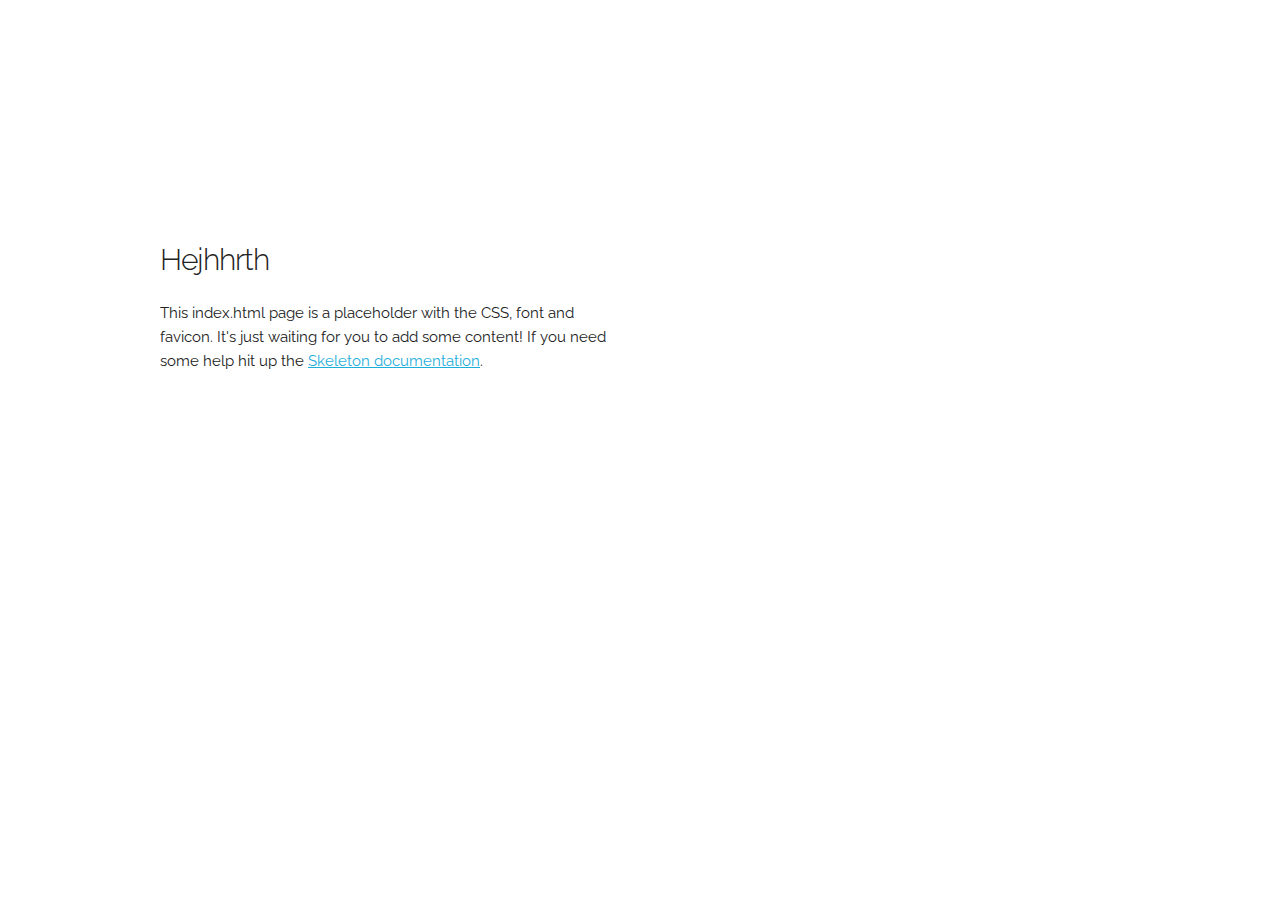
==== commit 547b5aa9: "Update index.html" ====
--- a/index.html
+++ b/index.html
@@ -1,498 +1,46 @@
-<!DOCTYPE HTML>
-<!--
-	Transitive by TEMPLATED
-	templated.co @templatedco
-	Released for free under the Creative Commons Attribution 3.0 license (templated.co/license)
--->
-<html>
-	<head>
-		<title>Elements - Transitive by TEMPLATED</title>
-		<meta charset="utf-8" />
-		<meta name="viewport" content="width=device-width, initial-scale=1" />
-		<link rel="stylesheet" href="assets/css/main.css" />
-	</head>
-	<body class="subpage">
+<!DOCTYPE html>
+<html lang="en">
+<head>
 
-		<!-- Header -->
-			<header id="header">
-				<div class="logo"><a href="index.html">Transitive <span>by TEMPLATED</span></a></div>
-				<a href="#menu" class="toggle"><span>Menu</span></a>
-			</header>
+  <!-- Basic Page Needs
+  –––––––––––––––––––––––––––––––––––––––––––––––––– -->
+  <meta charset="utf-8">
+  <title>Hello</title>
+  <meta name="description" content="">
+  <meta name="author" content="">
 
-		<!-- Nav -->
-			<nav id="menu">
-				<ul class="links">
-					<li><a href="index.html">Home</a></li>
-					<li><a href="generic.html">Generic</a></li>
-					<li><a href="elements.html">Elements</a></li>
-				</ul>
-			</nav>
+  <!-- Mobile Specific Metas
+  –––––––––––––––––––––––––––––––––––––––––––––––––– -->
+  <meta name="viewport" content="width=device-width, initial-scale=1">
 
-		<!-- One -->
-			<section id="one" class="wrapper style2">
-				<div class="inner">
-					<div class="box">
-					<div class="content">
+  <!-- FONT
+  –––––––––––––––––––––––––––––––––––––––––––––––––– -->
+  <link href="//fonts.googleapis.com/css?family=Raleway:400,300,600" rel="stylesheet" type="text/css">
 
-					<!-- Elements -->
-						<h2 id="elements">Elements</h2>
-						<div class="row 200%">
-							<div class="6u 12u$(medium)">
+  <!-- CSS
+  –––––––––––––––––––––––––––––––––––––––––––––––––– -->
+  <link rel="stylesheet" href="css/normalize.css">
+  <link rel="stylesheet" href="css/skeleton.css">
 
-								<!-- Text stuff -->
-									<h3>Text</h3>
-									<p>This is <b>bold</b> and this is <strong>strong</strong>. This is <i>italic</i> and this is <em>emphasized</em>.
-									This is <sup>superscript</sup> text and this is <sub>subscript</sub> text.
-									This is <u>underlined</u> and this is code: <code>for (;;) { ... }</code>.
-									Finally, this is a <a href="#">link</a>.</p>
-									<hr />
-									<h2>Heading Level 2</h2>
-									<h3>Heading Level 3</h3>
-									<h4>Heading Level 4</h4>
-									<h5>Heading Level 5</h5>
-									<h6>Heading Level 6</h6>
-									<hr />
-									<header>
-										<h2>Heading with a Subtitle</h2>
-										<p>Lorem ipsum dolor sit amet nullam id egestas urna aliquam</p>
-									</header>
-									<p>Nunc lacinia ante nunc ac lobortis. Interdum adipiscing gravida odio porttitor sem non mi integer non faucibus ornare mi ut ante amet placerat aliquet. Volutpat eu sed ante lacinia sapien lorem accumsan varius montes viverra nibh in adipiscing blandit tempus accumsan.</p>
-									<header>
-										<h3>Heading with a Subtitle</h3>
-										<p>Lorem ipsum dolor sit amet nullam id egestas urna aliquam</p>
-									</header>
-									<p>Nunc lacinia ante nunc ac lobortis. Interdum adipiscing gravida odio porttitor sem non mi integer non faucibus ornare mi ut ante amet placerat aliquet. Volutpat eu sed ante lacinia sapien lorem accumsan varius montes viverra nibh in adipiscing blandit tempus accumsan.</p>
-									<header>
-										<h4>Heading with a Subtitle</h4>
-										<p>Lorem ipsum dolor sit amet nullam id egestas urna aliquam</p>
-									</header>
-									<p>Nunc lacinia ante nunc ac lobortis. Interdum adipiscing gravida odio porttitor sem non mi integer non faucibus ornare mi ut ante amet placerat aliquet. Volutpat eu sed ante lacinia sapien lorem accumsan varius montes viverra nibh in adipiscing blandit tempus accumsan.</p>
+  <!-- Favicon
+  –––––––––––––––––––––––––––––––––––––––––––––––––– -->
+  <link rel="icon" type="image/png" href="images/favicon.png">
 
-								<!-- Lists -->
-									<h3>Lists</h3>
-									<div class="row">
-										<div class="6u 12u$(small)">
+</head>
+<body>
 
-											<h4>Unordered</h4>
-											<ul>
-												<li>Dolor pulvinar etiam magna etiam.</li>
-												<li>Sagittis adipiscing lorem eleifend.</li>
-												<li>Felis enim feugiat dolore viverra.</li>
-											</ul>
+  <!-- Primary Page Layout
+  –––––––––––––––––––––––––––––––––––––––––––––––––– -->
+  <div class="container">
+    <div class="row">
+      <div class="one-half column" style="margin-top: 25%">
+        <h4>Hejhhrth</h4>
+        <p>This index.html page is a placeholder with the CSS, font and favicon. It's just waiting for you to add some content! If you need some help hit up the <a href="http://www.getskeleton.com">Skeleton documentation</a>.</p>
+      </div>
+    </div>
+  </div>
 
-											<h4>Alternate</h4>
-											<ul class="alt">
-												<li>Dolor pulvinar etiam magna etiam.</li>
-												<li>Sagittis adipiscing lorem eleifend.</li>
-												<li>Felis enim feugiat dolore viverra.</li>
-											</ul>
-
-										</div>
-										<div class="6u$ 12u$(small)">
-
-											<h4>Ordered</h4>
-											<ol>
-												<li>Dolor pulvinar etiam magna etiam.</li>
-												<li>Etiam vel felis at lorem sed viverra.</li>
-												<li>Felis enim feugiat dolore viverra.</li>
-												<li>Dolor pulvinar etiam magna etiam.</li>
-												<li>Etiam vel felis at lorem sed viverra.</li>
-												<li>Felis enim feugiat dolore viverra.</li>
-											</ol>
-
-											<h4>Icons</h4>
-											<ul class="icons">
-												<li><a href="#" class="icon fa-twitter"><span class="label">Twitter</span></a></li>
-												<li><a href="#" class="icon fa-facebook"><span class="label">Facebook</span></a></li>
-												<li><a href="#" class="icon fa-instagram"><span class="label">Instagram</span></a></li>
-												<li><a href="#" class="icon fa-github"><span class="label">Github</span></a></li>
-												<li><a href="#" class="icon fa-dribbble"><span class="label">Dribbble</span></a></li>
-												<li><a href="#" class="icon fa-tumblr"><span class="label">Tumblr</span></a></li>
-											</ul>
-
-										</div>
-									</div>
-									<h4>Definition</h4>
-									<dl>
-										<dt>Item 1</dt>
-										<dd>
-											<p>Lorem ipsum dolor vestibulum ante ipsum primis in faucibus vestibulum. Blandit adipiscing eu felis iaculis volutpat ac adipiscing accumsan eu faucibus. Integer ac pellentesque praesent.</p>
-										</dd>
-										<dt>Item 2</dt>
-										<dd>
-											<p>Lorem ipsum dolor vestibulum ante ipsum primis in faucibus vestibulum. Blandit adipiscing eu felis iaculis volutpat ac adipiscing accumsan eu faucibus. Integer ac pellentesque praesent.</p>
-										</dd>
-										<dt>Item 3</dt>
-										<dd>
-											<p>Lorem ipsum dolor vestibulum ante ipsum primis in faucibus vestibulum. Blandit adipiscing eu felis iaculis volutpat ac adipiscing accumsan eu faucibus. Integer ac pellentesque praesent.</p>
-										</dd>
-									</dl>
-
-									<h4>Actions</h4>
-									<ul class="actions">
-										<li><a href="#" class="button special">Default</a></li>
-										<li><a href="#" class="button">Default</a></li>
-										<li><a href="#" class="button alt">Default</a></li>
-									</ul>
-									<ul class="actions small">
-										<li><a href="#" class="button special small">Small</a></li>
-										<li><a href="#" class="button small">Small</a></li>
-										<li><a href="#" class="button alt small">Small</a></li>
-									</ul>
-									<div class="row">
-										<div class="3u 12u$(small)">
-											<ul class="actions vertical">
-												<li><a href="#" class="button special">Default</a></li>
-												<li><a href="#" class="button">Default</a></li>
-												<li><a href="#" class="button alt">Default</a></li>
-											</ul>
-										</div>
-										<div class="3u 12u$(small)">
-											<ul class="actions vertical small">
-												<li><a href="#" class="button special small">Small</a></li>
-												<li><a href="#" class="button small">Small</a></li>
-												<li><a href="#" class="button alt small">Small</a></li>
-											</ul>
-										</div>
-										<div class="3u 12u$(small)">
-											<ul class="actions vertical">
-												<li><a href="#" class="button special fit">Default</a></li>
-												<li><a href="#" class="button fit">Default</a></li>
-												<li><a href="#" class="button alt fit">Default</a></li>
-											</ul>
-										</div>
-										<div class="3u$ 12u$(small)">
-											<ul class="actions vertical small">
-												<li><a href="#" class="button special small fit">Small</a></li>
-												<li><a href="#" class="button small fit">Small</a></li>
-												<li><a href="#" class="button alt small fit">Small</a></li>
-											</ul>
-										</div>
-									</div>
-
-								<!-- Blockquote -->
-									<h3>Blockquote</h3>
-									<blockquote>Fringilla nisl. Donec accumsan interdum nisi, quis tincidunt felis sagittis eget tempus euismod. Vestibulum ante ipsum primis in faucibus vestibulum. Blandit adipiscing eu felis iaculis volutpat ac adipiscing accumsan faucibus. Vestibulum ante ipsum primis in faucibus vestibulum. Blandit adipiscing eu felis.</blockquote>
-
-								<!-- Table -->
-									<h3>Table</h3>
-
-									<h4>Default</h4>
-									<div class="table-wrapper">
-										<table>
-											<thead>
-												<tr>
-													<th>Name</th>
-													<th>Description</th>
-													<th>Price</th>
-												</tr>
-											</thead>
-											<tbody>
-												<tr>
-													<td>Item 1</td>
-													<td>Ante turpis integer aliquet porttitor.</td>
-													<td>29.99</td>
-												</tr>
-												<tr>
-													<td>Item 2</td>
-													<td>Vis ac commodo adipiscing arcu aliquet.</td>
-													<td>19.99</td>
-												</tr>
-												<tr>
-													<td>Item 3</td>
-													<td> Morbi faucibus arcu accumsan lorem.</td>
-													<td>29.99</td>
-												</tr>
-												<tr>
-													<td>Item 4</td>
-													<td>Vitae integer tempus condimentum.</td>
-													<td>19.99</td>
-												</tr>
-												<tr>
-													<td>Item 5</td>
-													<td>Ante turpis integer aliquet porttitor.</td>
-													<td>29.99</td>
-												</tr>
-											</tbody>
-											<tfoot>
-												<tr>
-													<td colspan="2"></td>
-													<td>100.00</td>
-												</tr>
-											</tfoot>
-										</table>
-									</div>
-
-									<h4>Alternate</h4>
-									<div class="table-wrapper">
-										<table class="alt">
-											<thead>
-												<tr>
-													<th>Name</th>
-													<th>Description</th>
-													<th>Price</th>
-												</tr>
-											</thead>
-											<tbody>
-												<tr>
-													<td>Item 1</td>
-													<td>Ante turpis integer aliquet porttitor.</td>
-													<td>29.99</td>
-												</tr>
-												<tr>
-													<td>Item 2</td>
-													<td>Vis ac commodo adipiscing arcu aliquet.</td>
-													<td>19.99</td>
-												</tr>
-												<tr>
-													<td>Item 3</td>
-													<td> Morbi faucibus arcu accumsan lorem.</td>
-													<td>29.99</td>
-												</tr>
-												<tr>
-													<td>Item 4</td>
-													<td>Vitae integer tempus condimentum.</td>
-													<td>19.99</td>
-												</tr>
-												<tr>
-													<td>Item 5</td>
-													<td>Ante turpis integer aliquet porttitor.</td>
-													<td>29.99</td>
-												</tr>
-											</tbody>
-											<tfoot>
-												<tr>
-													<td colspan="2"></td>
-													<td>100.00</td>
-												</tr>
-											</tfoot>
-										</table>
-									</div>
-
-							</div>
-							<div class="6u$ 12u$(medium)">
-
-								<!-- Buttons -->
-									<h3>Buttons</h3>
-									<ul class="actions">
-										<li><a href="#" class="button special">Special</a></li>
-										<li><a href="#" class="button">Default</a></li>
-										<li><a href="#" class="button alt">Alternate</a></li>
-									</ul>
-									<ul class="actions">
-										<li><a href="#" class="button special big">Big</a></li>
-										<li><a href="#" class="button">Default</a></li>
-										<li><a href="#" class="button alt small">Small</a></li>
-									</ul>
-									<ul class="actions fit">
-										<li><a href="#" class="button special fit">Fit</a></li>
-										<li><a href="#" class="button fit">Fit</a></li>
-										<li><a href="#" class="button alt fit">Fit</a></li>
-									</ul>
-									<ul class="actions fit small">
-										<li><a href="#" class="button special fit small">Fit + Small</a></li>
-										<li><a href="#" class="button fit small">Fit + Small</a></li>
-										<li><a href="#" class="button alt fit small">Fit + Small</a></li>
-									</ul>
-									<ul class="actions">
-										<li><a href="#" class="button special icon fa-search">Icon</a></li>
-										<li><a href="#" class="button icon fa-download">Icon</a></li>
-										<li><a href="#" class="button alt icon fa-check">Icon</a></li>
-									</ul>
-									<ul class="actions">
-										<li><span class="button special disabled">Special</span></li>
-										<li><span class="button disabled">Default</span></li>
-										<li><span class="button alt disabled">Alternate</span></li>
-									</ul>
-
-								<!-- Form -->
-									<h3>Form</h3>
-
-									<form method="post" action="#">
-										<div class="row uniform">
-											<div class="6u 12u$(xsmall)">
-												<input type="text" name="demo-name" id="demo-name" value="" placeholder="Name" />
-											</div>
-											<div class="6u$ 12u$(xsmall)">
-												<input type="email" name="demo-email" id="demo-email" value="" placeholder="Email" />
-											</div>
-											<!-- Break -->
-											<div class="12u$">
-												<div class="select-wrapper">
-													<select name="demo-category" id="demo-category">
-														<option value="">- Category -</option>
-														<option value="1">Manufacturing</option>
-														<option value="1">Shipping</option>
-														<option value="1">Administration</option>
-														<option value="1">Human Resources</option>
-													</select>
-												</div>
-											</div>
-											<!-- Break -->
-											<div class="4u 12u$(small)">
-												<input type="radio" id="demo-priority-low" name="demo-priority" checked>
-												<label for="demo-priority-low">Low Priority</label>
-											</div>
-											<div class="4u 12u$(small)">
-												<input type="radio" id="demo-priority-normal" name="demo-priority">
-												<label for="demo-priority-normal">Normal Priority</label>
-											</div>
-											<div class="4u$ 12u$(small)">
-												<input type="radio" id="demo-priority-high" name="demo-priority">
-												<label for="demo-priority-high">High Priority</label>
-											</div>
-											<!-- Break -->
-											<div class="6u 12u$(small)">
-												<input type="checkbox" id="demo-copy" name="demo-copy">
-												<label for="demo-copy">Email me a copy of this message</label>
-											</div>
-											<div class="6u$ 12u$(small)">
-												<input type="checkbox" id="demo-human" name="demo-human" checked>
-												<label for="demo-human">I am a human and not a robot</label>
-											</div>
-											<!-- Break -->
-											<div class="12u$">
-												<textarea name="demo-message" id="demo-message" placeholder="Enter your message" rows="6"></textarea>
-											</div>
-											<!-- Break -->
-											<div class="12u$">
-												<ul class="actions">
-													<li><input type="submit" value="Send Message" /></li>
-													<li><input type="reset" value="Reset" class="alt" /></li>
-												</ul>
-											</div>
-										</div>
-									</form>
-
-									<hr />
-
-									<form method="post" action="#">
-										<div class="row uniform">
-											<div class="9u 12u$(small)">
-												<input type="text" name="query" id="query" value="" placeholder="Query" />
-											</div>
-											<div class="3u$ 12u$(small)">
-												<input type="submit" value="Search" class="fit" />
-											</div>
-										</div>
-									</form>
-
-								<!-- Image -->
-									<h3>Image</h3>
-
-									<h4>Fit</h4>
-									<span class="image fit"><img src="images/pic01.jpg" alt="" /></span>
-									<div class="box alt">
-										<div class="row 50% uniform">
-											<div class="4u"><span class="image fit"><img src="images/pic01.jpg" alt="" /></span></div>
-											<div class="4u"><span class="image fit"><img src="images/pic01.jpg" alt="" /></span></div>
-											<div class="4u$"><span class="image fit"><img src="images/pic01.jpg" alt="" /></span></div>
-											<!-- Break -->
-											<div class="4u"><span class="image fit"><img src="images/pic01.jpg" alt="" /></span></div>
-											<div class="4u"><span class="image fit"><img src="images/pic01.jpg" alt="" /></span></div>
-											<div class="4u$"><span class="image fit"><img src="images/pic01.jpg" alt="" /></span></div>
-											<!-- Break -->
-											<div class="4u"><span class="image fit"><img src="images/pic01.jpg" alt="" /></span></div>
-											<div class="4u"><span class="image fit"><img src="images/pic01.jpg" alt="" /></span></div>
-											<div class="4u$"><span class="image fit"><img src="images/pic01.jpg" alt="" /></span></div>
-										</div>
-									</div>
-
-									<h4>Left &amp; Right</h4>
-									<p><span class="image left"><img src="images/pic02.jpg" alt="" /></span>Lorem ipsum dolor sit accumsan interdum nisi, quis tincidunt felis sagittis eget. tempus euismod. Vestibulum ante ipsum primis in faucibus vestibulum. Blandit adipiscing eu felis iaculis volutpat ac adipiscing accumsan eu faucibus. Integer ac pellentesque praesent tincidunt felis sagittis eget. tempus euismod. Vestibulum ante ipsum primis sagittis eget. tempus euismod. Vestibulum ante ipsum primis in faucibus vestibulum. Blandit adipiscing eu felis iaculis volutpat ac adipiscing accumsan eu faucibus. Integer ac pellentesque praesent tincidunt felis sagittis eget. tempus euismod. Vestibulum ante ipsum primis in faucibus vestibulum. Blandit adipiscing eu felis iaculis volutpat ac adipiscing accumsan eu faucibus. Integer ac pellentesque praesent. Vestibulum ante ipsum primis in faucibus magna blandit adipiscing eu felis iaculis volutpat lorem ipsum dolor sit amet dolor consequat.</p>
-									<p><span class="image right"><img src="images/pic02.jpg" alt="" /></span>Lorem ipsum dolor sit accumsan interdum nisi, quis tincidunt felis sagittis eget. tempus euismod. Vestibulum ante ipsum primis in faucibus vestibulum. Blandit adipiscing eu felis iaculis volutpat ac adipiscing accumsan eu faucibus. Integer ac pellentesque praesent tincidunt felis sagittis eget. tempus euismod. Vestibulum ante ipsum primis sagittis eget. tempus euismod. Vestibulum ante ipsum primis in faucibus vestibulum. Blandit adipiscing eu felis iaculis volutpat ac adipiscing accumsan eu faucibus. Integer ac pellentesque praesent tincidunt felis sagittis eget. tempus euismod. Vestibulum ante ipsum primis in faucibus vestibulum. Blandit adipiscing eu felis iaculis volutpat ac adipiscing accumsan eu faucibus. Integer ac pellentesque praesent. Vestibulum ante ipsum primis in faucibus magna blandit adipiscing eu felis iaculis volutpat lorem ipsum dolor sit amet dolor consequat.</p>
-
-								<!-- Box -->
-									<h3>Box</h3>
-									<div class="box">
-										<p>Felis sagittis eget tempus primis in faucibus vestibulum. Blandit adipiscing eu felis iaculis volutpat ac adipiscing accumsan eu faucibus. Integer ac pellentesque praesent tincidunt felis sagittis eget. tempus euismod. Magna sed etiam ante ipsum primis in faucibus vestibulum. Blandit adipiscing eu ipsum primis in faucibus vestibulum. Blandit adipiscing eu felis iaculis volutpat ac adipiscing accumsan eu faucibus lorem ipsum dolor sit amet nullam.</p>
-									</div>
-
-								<!-- Preformatted Code -->
-									<h3>Preformatted</h3>
-									<pre><code>i = 0;
-
-while (!deck.isInOrder()) {
-    print 'Iteration ' + i;
-    deck.shuffle();
-    i++;
-}
-
-print 'It took ' + i + ' iterations to sort the deck.';
-</code></pre>
-
-							</div>
-						</div>
-						</div>
-					</div>
-				</div>
-			</section>
-
-		<!-- Four -->
-			<section id="four" class="wrapper style3">
-				<div class="inner">
-
-					<header class="align-center">
-						<h2>Morbi interdum mollis sapien</h2>
-						<p>Cras aliquet urna ut sapien tincidunt, quis malesuada elit facilisis. Vestibulum sit amet tortor velit. Nam elementum nibh a libero pharetra elementum. Maecenas feugiat ex purus, quis volutpat lacus placerat malesuada. Praesent in sem ex. Morbi mattis sapien pretium tellus venenatis, at egestas urna ornare.</p>
-					</header>
-
-				</div>
-			</section>
-
-		<!-- Footer -->
-			<footer id="footer" class="wrapper">
-				<div class="inner">
-					<section>
-						<div class="box">
-							<div class="content">
-								<h2 class="align-center">Get in Touch</h2>
-								<hr />
-								<form action="#" method="post">
-									<div class="field half first">
-										<label for="name">Name</label>
-										<input name="name" id="name" type="text" placeholder="Name">
-									</div>
-									<div class="field half">
-										<label for="email">Email</label>
-										<input name="email" id="email" type="email" placeholder="Email">
-									</div>
-									<div class="field">
-										<label for="dept">Department</label>
-										<div class="select-wrapper">
-											<select name="dept" id="dept">
-												<option value="">- Category -</option>
-												<option value="1">Manufacturing</option>
-												<option value="1">Shipping</option>
-												<option value="1">Administration</option>
-												<option value="1">Human Resources</option>
-											</select>
-										</div>
-									</div>
-									<div class="field">
-										<label for="message">Message</label>
-										<textarea name="message" id="message" rows="6" placeholder="Message"></textarea>
-									</div>
-									<ul class="actions align-center">
-										<li><input value="Send Message" class="button special" type="submit"></li>
-									</ul>
-								</form>
-							</div>
-						</div>
-					</section>
-					<div class="copyright">
-						&copy; Untitled Design: <a href="https://templated.co/">TEMPLATED</a>. Images <a href="https://unsplash.com/">Unsplash</a> Video <a href="http://coverr.co/">Coverr</a>.
-					</div>
-				</div>
-			</footer>
-
-		<!-- Scripts -->
-			<script src="assets/js/jquery.min.js"></script>
-			<script src="assets/js/jquery.scrolly.min.js"></script>
-			<script src="assets/js/jquery.scrollex.min.js"></script>
-			<script src="assets/js/skel.min.js"></script>
-			<script src="assets/js/util.js"></script>
-			<script src="assets/js/main.js"></script>
-
-	</body>
+<!-- End Document
+  –––––––––––––––––––––––––––––––––––––––––––––––––– -->
+</body>
 </html>
--- a/css/skeleton.css
+++ b/css/skeleton.css
@@ -0,0 +1,418 @@
+/*
+* Skeleton V2.0.4
+* Copyright 2014, Dave Gamache
+* www.getskeleton.com
+* Free to use under the MIT license.
+* http://www.opensource.org/licenses/mit-license.php
+* 12/29/2014
+*/
+
+
+/* Table of contents
+––––––––––––––––––––––––––––––––––––––––––––––––––
+- Grid
+- Base Styles
+- Typography
+- Links
+- Buttons
+- Forms
+- Lists
+- Code
+- Tables
+- Spacing
+- Utilities
+- Clearing
+- Media Queries
+*/
+
+
+/* Grid
+–––––––––––––––––––––––––––––––––––––––––––––––––– */
+.container {
+  position: relative;
+  width: 100%;
+  max-width: 960px;
+  margin: 0 auto;
+  padding: 0 20px;
+  box-sizing: border-box; }
+.column,
+.columns {
+  width: 100%;
+  float: left;
+  box-sizing: border-box; }
+
+/* For devices larger than 400px */
+@media (min-width: 400px) {
+  .container {
+    width: 85%;
+    padding: 0; }
+}
+
+/* For devices larger than 550px */
+@media (min-width: 550px) {
+  .container {
+    width: 80%; }
+  .column,
+  .columns {
+    margin-left: 4%; }
+  .column:first-child,
+  .columns:first-child {
+    margin-left: 0; }
+
+  .one.column,
+  .one.columns                    { width: 4.66666666667%; }
+  .two.columns                    { width: 13.3333333333%; }
+  .three.columns                  { width: 22%;            }
+  .four.columns                   { width: 30.6666666667%; }
+  .five.columns                   { width: 39.3333333333%; }
+  .six.columns                    { width: 48%;            }
+  .seven.columns                  { width: 56.6666666667%; }
+  .eight.columns                  { width: 65.3333333333%; }
+  .nine.columns                   { width: 74.0%;          }
+  .ten.columns                    { width: 82.6666666667%; }
+  .eleven.columns                 { width: 91.3333333333%; }
+  .twelve.columns                 { width: 100%; margin-left: 0; }
+
+  .one-third.column               { width: 30.6666666667%; }
+  .two-thirds.column              { width: 65.3333333333%; }
+
+  .one-half.column                { width: 48%; }
+
+  /* Offsets */
+  .offset-by-one.column,
+  .offset-by-one.columns          { margin-left: 8.66666666667%; }
+  .offset-by-two.column,
+  .offset-by-two.columns          { margin-left: 17.3333333333%; }
+  .offset-by-three.column,
+  .offset-by-three.columns        { margin-left: 26%;            }
+  .offset-by-four.column,
+  .offset-by-four.columns         { margin-left: 34.6666666667%; }
+  .offset-by-five.column,
+  .offset-by-five.columns         { margin-left: 43.3333333333%; }
+  .offset-by-six.column,
+  .offset-by-six.columns          { margin-left: 52%;            }
+  .offset-by-seven.column,
+  .offset-by-seven.columns        { margin-left: 60.6666666667%; }
+  .offset-by-eight.column,
+  .offset-by-eight.columns        { margin-left: 69.3333333333%; }
+  .offset-by-nine.column,
+  .offset-by-nine.columns         { margin-left: 78.0%;          }
+  .offset-by-ten.column,
+  .offset-by-ten.columns          { margin-left: 86.6666666667%; }
+  .offset-by-eleven.column,
+  .offset-by-eleven.columns       { margin-left: 95.3333333333%; }
+
+  .offset-by-one-third.column,
+  .offset-by-one-third.columns    { margin-left: 34.6666666667%; }
+  .offset-by-two-thirds.column,
+  .offset-by-two-thirds.columns   { margin-left: 69.3333333333%; }
+
+  .offset-by-one-half.column,
+  .offset-by-one-half.columns     { margin-left: 52%; }
+
+}
+
+
+/* Base Styles
+–––––––––––––––––––––––––––––––––––––––––––––––––– */
+/* NOTE
+html is set to 62.5% so that all the REM measurements throughout Skeleton
+are based on 10px sizing. So basically 1.5rem = 15px :) */
+html {
+  font-size: 62.5%; }
+body {
+  font-size: 1.5em; /* currently ems cause chrome bug misinterpreting rems on body element */
+  line-height: 1.6;
+  font-weight: 400;
+  font-family: "Raleway", "HelveticaNeue", "Helvetica Neue", Helvetica, Arial, sans-serif;
+  color: #222; }
+
+
+/* Typography
+–––––––––––––––––––––––––––––––––––––––––––––––––– */
+h1, h2, h3, h4, h5, h6 {
+  margin-top: 0;
+  margin-bottom: 2rem;
+  font-weight: 300; }
+h1 { font-size: 4.0rem; line-height: 1.2;  letter-spacing: -.1rem;}
+h2 { font-size: 3.6rem; line-height: 1.25; letter-spacing: -.1rem; }
+h3 { font-size: 3.0rem; line-height: 1.3;  letter-spacing: -.1rem; }
+h4 { font-size: 2.4rem; line-height: 1.35; letter-spacing: -.08rem; }
+h5 { font-size: 1.8rem; line-height: 1.5;  letter-spacing: -.05rem; }
+h6 { font-size: 1.5rem; line-height: 1.6;  letter-spacing: 0; }
+
+/* Larger than phablet */
+@media (min-width: 550px) {
+  h1 { font-size: 5.0rem; }
+  h2 { font-size: 4.2rem; }
+  h3 { font-size: 3.6rem; }
+  h4 { font-size: 3.0rem; }
+  h5 { font-size: 2.4rem; }
+  h6 { font-size: 1.5rem; }
+}
+
+p {
+  margin-top: 0; }
+
+
+/* Links
+–––––––––––––––––––––––––––––––––––––––––––––––––– */
+a {
+  color: #1EAEDB; }
+a:hover {
+  color: #0FA0CE; }
+
+
+/* Buttons
+–––––––––––––––––––––––––––––––––––––––––––––––––– */
+.button,
+button,
+input[type="submit"],
+input[type="reset"],
+input[type="button"] {
+  display: inline-block;
+  height: 38px;
+  padding: 0 30px;
+  color: #555;
+  text-align: center;
+  font-size: 11px;
+  font-weight: 600;
+  line-height: 38px;
+  letter-spacing: .1rem;
+  text-transform: uppercase;
+  text-decoration: none;
+  white-space: nowrap;
+  background-color: transparent;
+  border-radius: 4px;
+  border: 1px solid #bbb;
+  cursor: pointer;
+  box-sizing: border-box; }
+.button:hover,
+button:hover,
+input[type="submit"]:hover,
+input[type="reset"]:hover,
+input[type="button"]:hover,
+.button:focus,
+button:focus,
+input[type="submit"]:focus,
+input[type="reset"]:focus,
+input[type="button"]:focus {
+  color: #333;
+  border-color: #888;
+  outline: 0; }
+.button.button-primary,
+button.button-primary,
+input[type="submit"].button-primary,
+input[type="reset"].button-primary,
+input[type="button"].button-primary {
+  color: #FFF;
+  background-color: #33C3F0;
+  border-color: #33C3F0; }
+.button.button-primary:hover,
+button.button-primary:hover,
+input[type="submit"].button-primary:hover,
+input[type="reset"].button-primary:hover,
+input[type="button"].button-primary:hover,
+.button.button-primary:focus,
+button.button-primary:focus,
+input[type="submit"].button-primary:focus,
+input[type="reset"].button-primary:focus,
+input[type="button"].button-primary:focus {
+  color: #FFF;
+  background-color: #1EAEDB;
+  border-color: #1EAEDB; }
+
+
+/* Forms
+–––––––––––––––––––––––––––––––––––––––––––––––––– */
+input[type="email"],
+input[type="number"],
+input[type="search"],
+input[type="text"],
+input[type="tel"],
+input[type="url"],
+input[type="password"],
+textarea,
+select {
+  height: 38px;
+  padding: 6px 10px; /* The 6px vertically centers text on FF, ignored by Webkit */
+  background-color: #fff;
+  border: 1px solid #D1D1D1;
+  border-radius: 4px;
+  box-shadow: none;
+  box-sizing: border-box; }
+/* Removes awkward default styles on some inputs for iOS */
+input[type="email"],
+input[type="number"],
+input[type="search"],
+input[type="text"],
+input[type="tel"],
+input[type="url"],
+input[type="password"],
+textarea {
+  -webkit-appearance: none;
+     -moz-appearance: none;
+          appearance: none; }
+textarea {
+  min-height: 65px;
+  padding-top: 6px;
+  padding-bottom: 6px; }
+input[type="email"]:focus,
+input[type="number"]:focus,
+input[type="search"]:focus,
+input[type="text"]:focus,
+input[type="tel"]:focus,
+input[type="url"]:focus,
+input[type="password"]:focus,
+textarea:focus,
+select:focus {
+  border: 1px solid #33C3F0;
+  outline: 0; }
+label,
+legend {
+  display: block;
+  margin-bottom: .5rem;
+  font-weight: 600; }
+fieldset {
+  padding: 0;
+  border-width: 0; }
+input[type="checkbox"],
+input[type="radio"] {
+  display: inline; }
+label > .label-body {
+  display: inline-block;
+  margin-left: .5rem;
+  font-weight: normal; }
+
+
+/* Lists
+–––––––––––––––––––––––––––––––––––––––––––––––––– */
+ul {
+  list-style: circle inside; }
+ol {
+  list-style: decimal inside; }
+ol, ul {
+  padding-left: 0;
+  margin-top: 0; }
+ul ul,
+ul ol,
+ol ol,
+ol ul {
+  margin: 1.5rem 0 1.5rem 3rem;
+  font-size: 90%; }
+li {
+  margin-bottom: 1rem; }
+
+
+/* Code
+–––––––––––––––––––––––––––––––––––––––––––––––––– */
+code {
+  padding: .2rem .5rem;
+  margin: 0 .2rem;
+  font-size: 90%;
+  white-space: nowrap;
+  background: #F1F1F1;
+  border: 1px solid #E1E1E1;
+  border-radius: 4px; }
+pre > code {
+  display: block;
+  padding: 1rem 1.5rem;
+  white-space: pre; }
+
+
+/* Tables
+–––––––––––––––––––––––––––––––––––––––––––––––––– */
+th,
+td {
+  padding: 12px 15px;
+  text-align: left;
+  border-bottom: 1px solid #E1E1E1; }
+th:first-child,
+td:first-child {
+  padding-left: 0; }
+th:last-child,
+td:last-child {
+  padding-right: 0; }
+
+
+/* Spacing
+–––––––––––––––––––––––––––––––––––––––––––––––––– */
+button,
+.button {
+  margin-bottom: 1rem; }
+input,
+textarea,
+select,
+fieldset {
+  margin-bottom: 1.5rem; }
+pre,
+blockquote,
+dl,
+figure,
+table,
+p,
+ul,
+ol,
+form {
+  margin-bottom: 2.5rem; }
+
+
+/* Utilities
+–––––––––––––––––––––––––––––––––––––––––––––––––– */
+.u-full-width {
+  width: 100%;
+  box-sizing: border-box; }
+.u-max-full-width {
+  max-width: 100%;
+  box-sizing: border-box; }
+.u-pull-right {
+  float: right; }
+.u-pull-left {
+  float: left; }
+
+
+/* Misc
+–––––––––––––––––––––––––––––––––––––––––––––––––– */
+hr {
+  margin-top: 3rem;
+  margin-bottom: 3.5rem;
+  border-width: 0;
+  border-top: 1px solid #E1E1E1; }
+
+
+/* Clearing
+–––––––––––––––––––––––––––––––––––––––––––––––––– */
+
+/* Self Clearing Goodness */
+.container:after,
+.row:after,
+.u-cf {
+  content: "";
+  display: table;
+  clear: both; }
+
+
+/* Media Queries
+–––––––––––––––––––––––––––––––––––––––––––––––––– */
+/*
+Note: The best way to structure the use of media queries is to create the queries
+near the relevant code. For example, if you wanted to change the styles for buttons
+on small devices, paste the mobile query code up in the buttons section and style it
+there.
+*/
+
+
+/* Larger than mobile */
+@media (min-width: 400px) {}
+
+/* Larger than phablet (also point when grid becomes active) */
+@media (min-width: 550px) {}
+
+/* Larger than tablet */
+@media (min-width: 750px) {}
+
+/* Larger than desktop */
+@media (min-width: 1000px) {}
+
+/* Larger than Desktop HD */
+@media (min-width: 1200px) {}
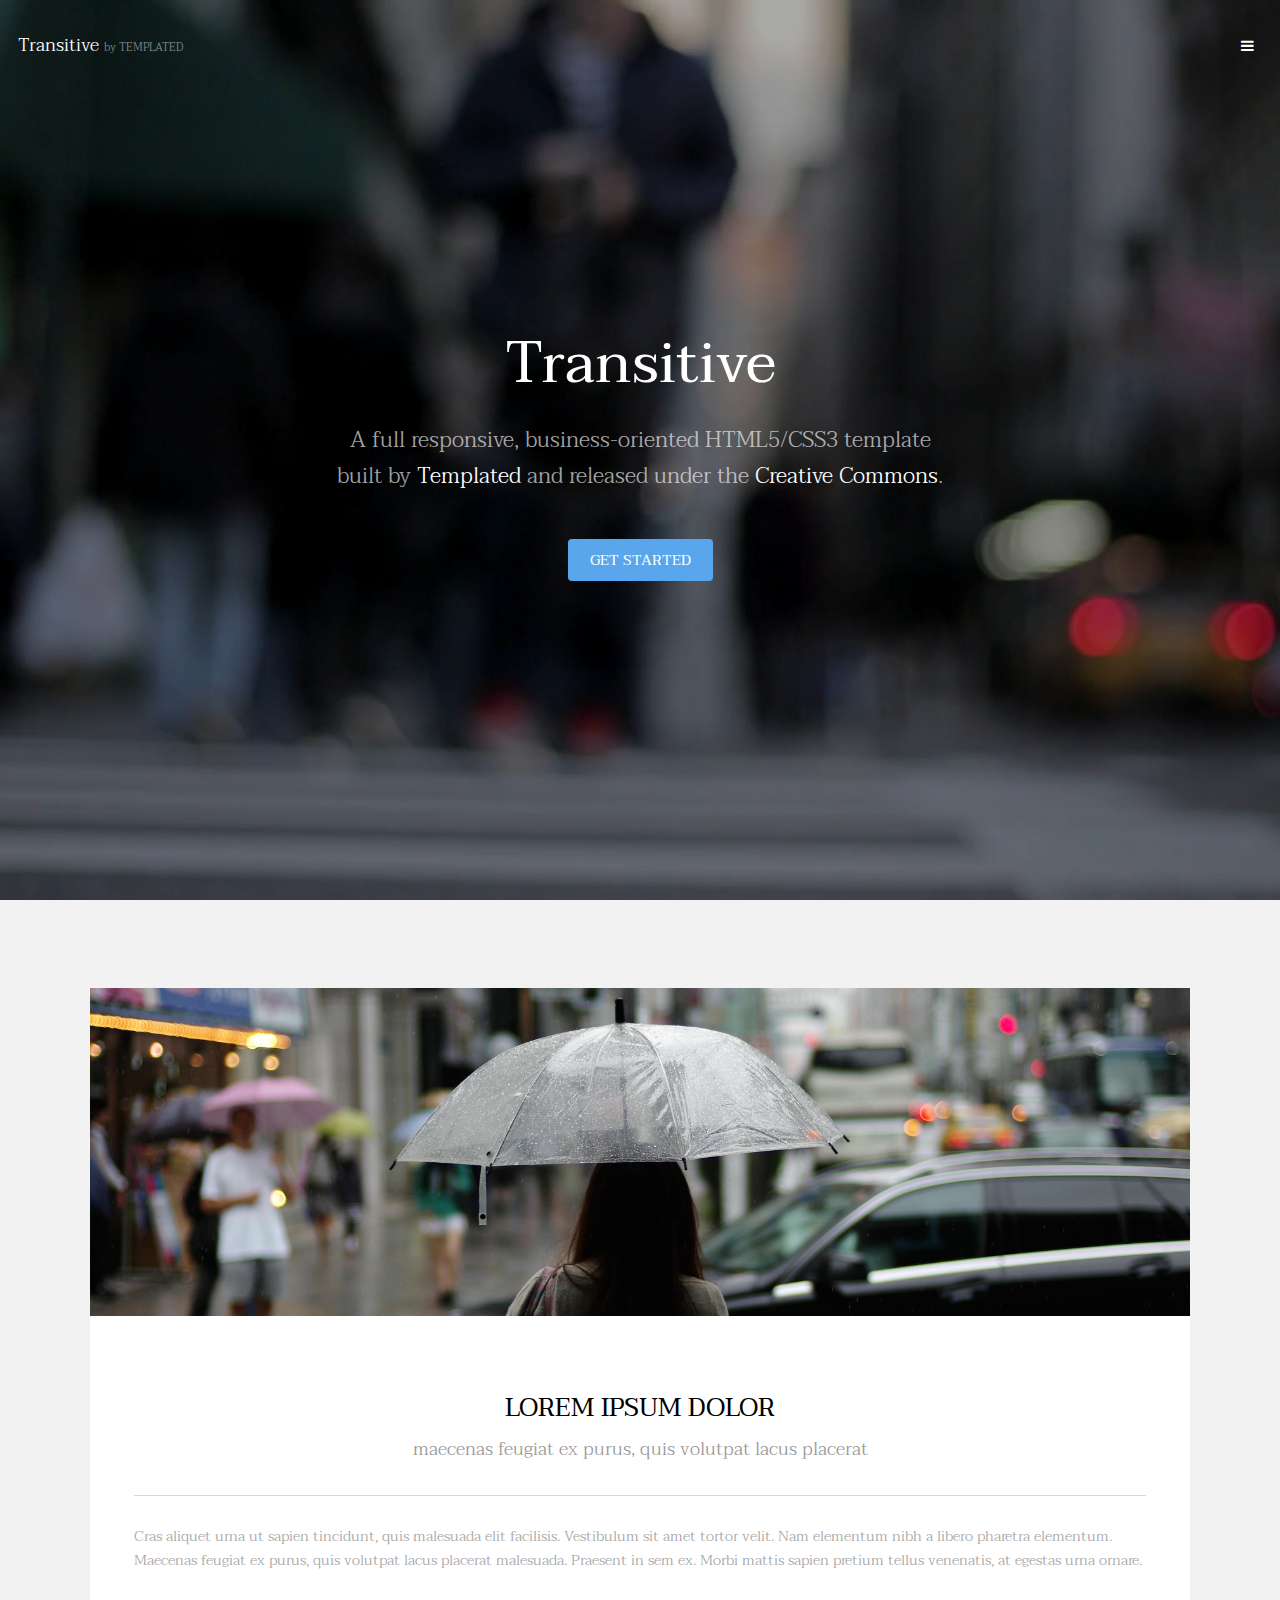
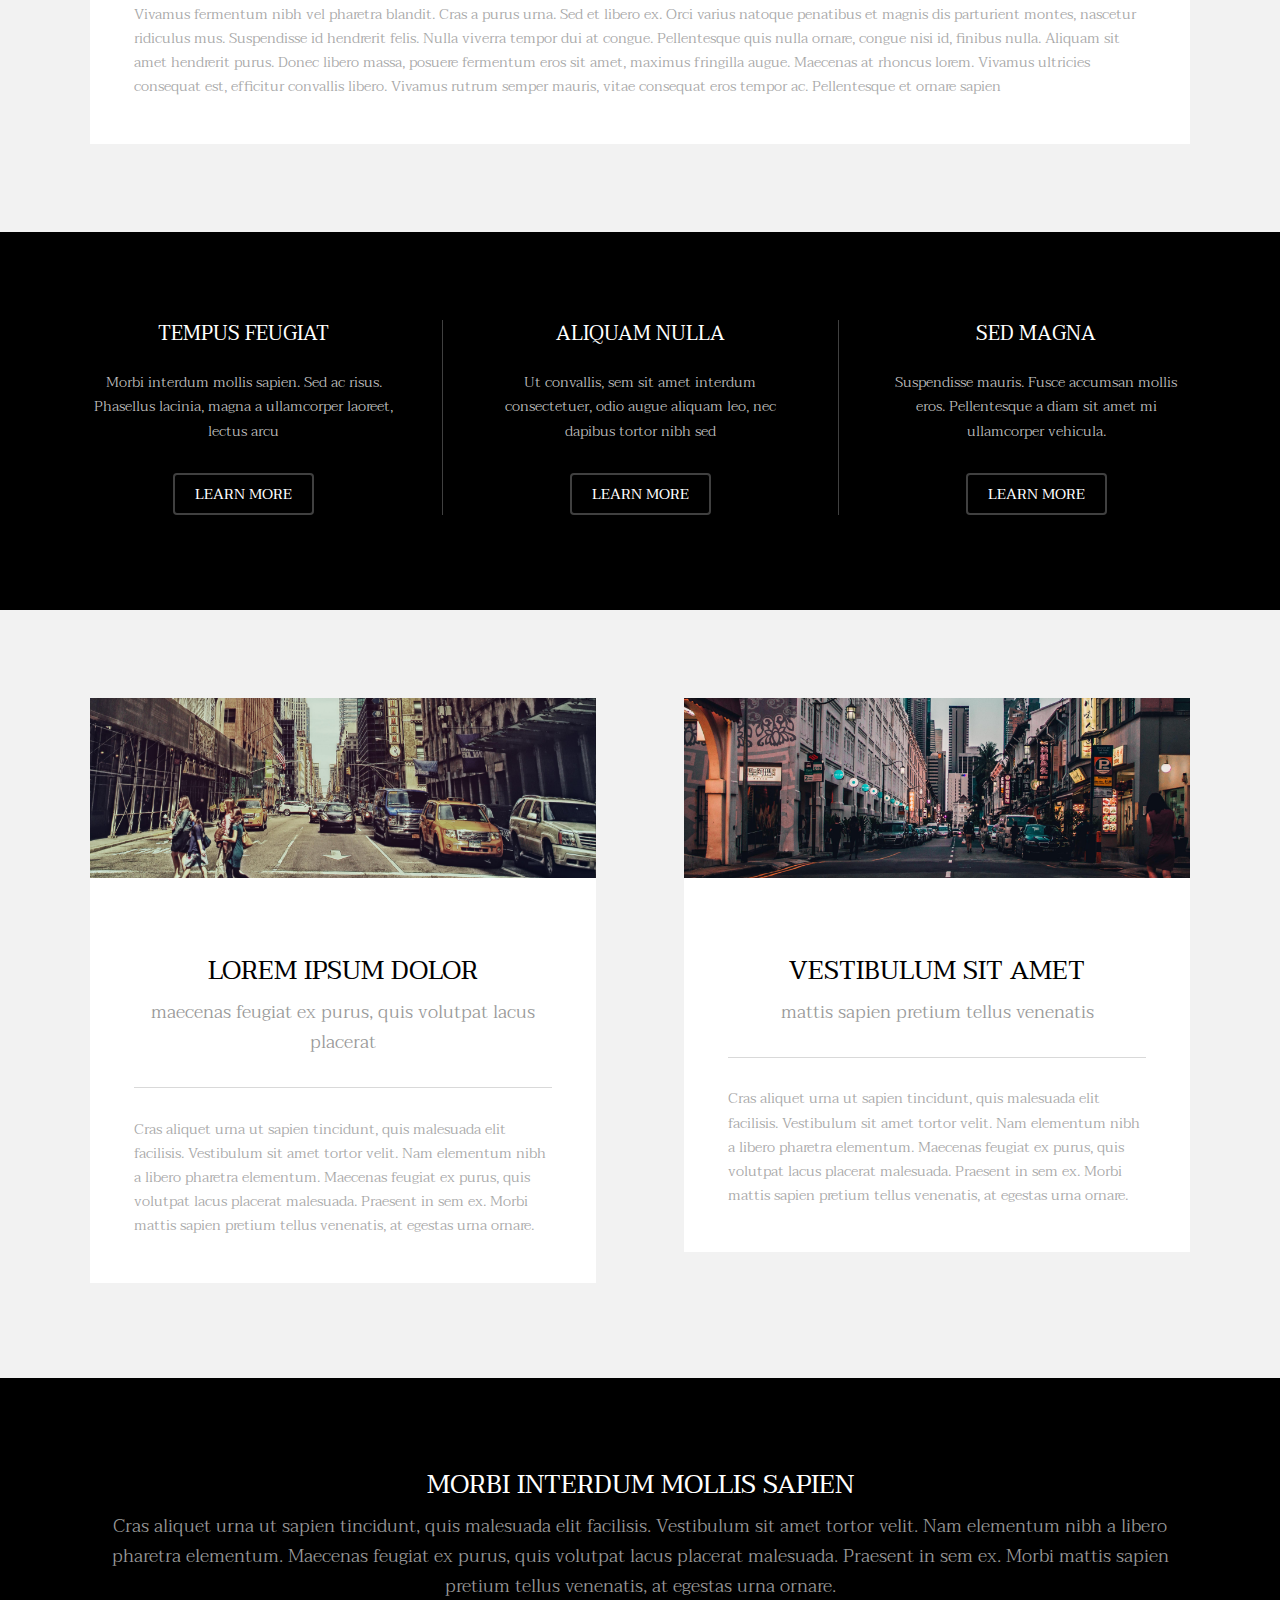
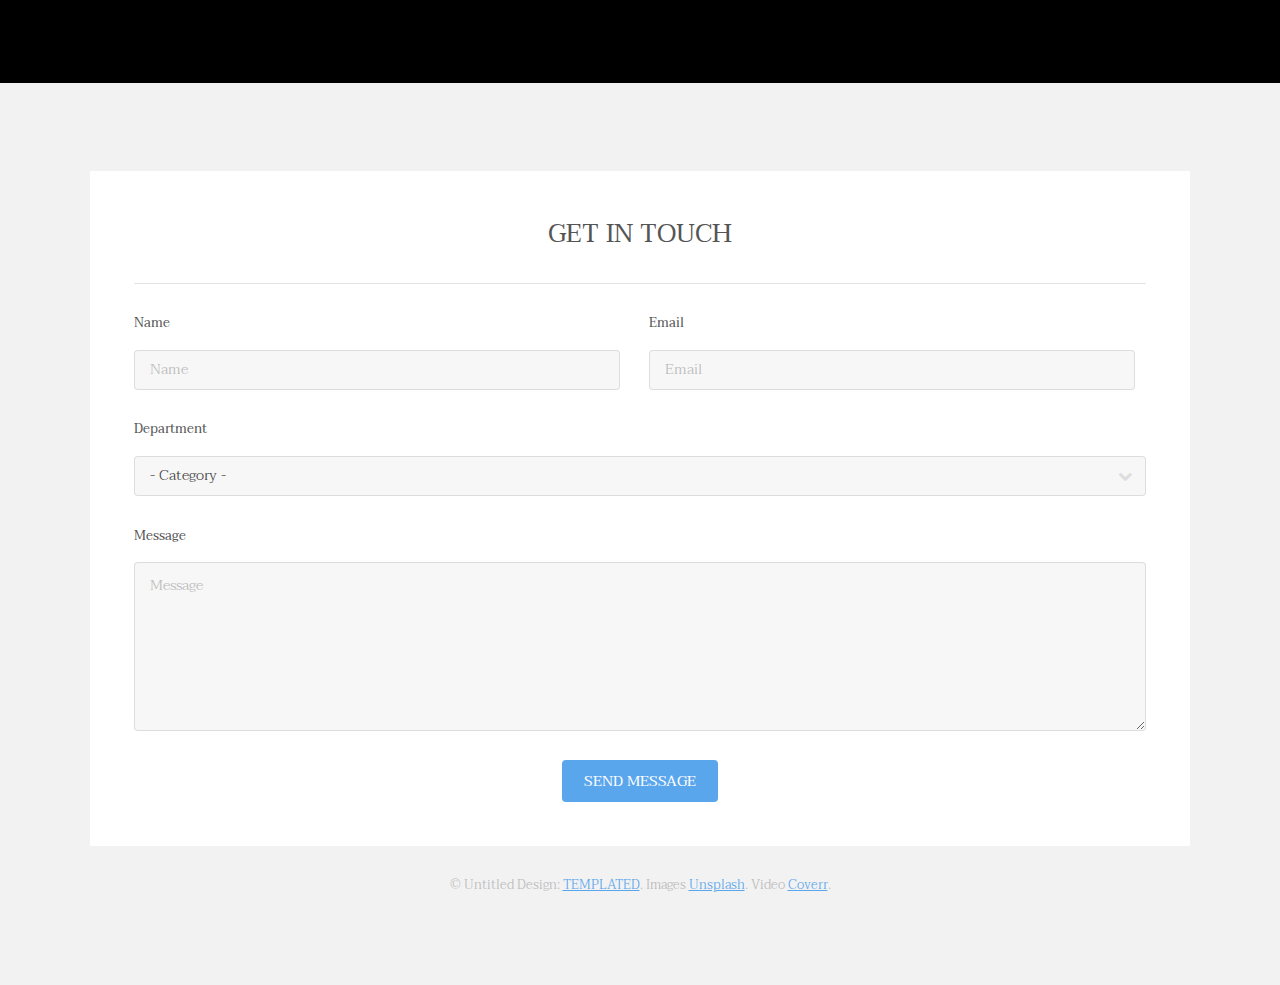
==== commit 176d14f9: "davs" ====
--- a/index.html
+++ b/index.html
@@ -1,46 +1,211 @@
-<!DOCTYPE html>
-<html lang="en">
-<head>
-
-  <!-- Basic Page Needs
-  –––––––––––––––––––––––––––––––––––––––––––––––––– -->
-  <meta charset="utf-8">
-  <title>Hello</title>
-  <meta name="description" content="">
-  <meta name="author" content="">
-
-  <!-- Mobile Specific Metas
-  –––––––––––––––––––––––––––––––––––––––––––––––––– -->
-  <meta name="viewport" content="width=device-width, initial-scale=1">
-
-  <!-- FONT
-  –––––––––––––––––––––––––––––––––––––––––––––––––– -->
-  <link href="//fonts.googleapis.com/css?family=Raleway:400,300,600" rel="stylesheet" type="text/css">
-
-  <!-- CSS
-  –––––––––––––––––––––––––––––––––––––––––––––––––– -->
-  <link rel="stylesheet" href="css/normalize.css">
-  <link rel="stylesheet" href="css/skeleton.css">
-
-  <!-- Favicon
-  –––––––––––––––––––––––––––––––––––––––––––––––––– -->
-  <link rel="icon" type="image/png" href="images/favicon.png">
-
-</head>
-<body>
-
-  <!-- Primary Page Layout
-  –––––––––––––––––––––––––––––––––––––––––––––––––– -->
-  <div class="container">
-    <div class="row">
-      <div class="one-half column" style="margin-top: 25%">
-        <h4>Hejhhrth</h4>
-        <p>This index.html page is a placeholder with the CSS, font and favicon. It's just waiting for you to add some content! If you need some help hit up the <a href="http://www.getskeleton.com">Skeleton documentation</a>.</p>
-      </div>
-    </div>
-  </div>
-
-<!-- End Document
-  –––––––––––––––––––––––––––––––––––––––––––––––––– -->
-</body>
-</html>
+<!DOCTYPE HTML>
+<!--
+	Transitive by TEMPLATED
+	templated.co @templatedco
+	Released for free under the Creative Commons Attribution 3.0 license (templated.co/license)
+-->
+<html>
+	<head>
+		<title>Transitive by TEMPLATED</title>
+		<meta charset="utf-8" />
+		<meta name="viewport" content="width=device-width, initial-scale=1" />
+		<link rel="stylesheet" href="assets/css/main.css" />
+	</head>
+	<body>
+
+		<!-- Header -->
+			<header id="header" class="alt">
+				<div class="logo"><a href="index.html">Transitive <span>by TEMPLATED</span></a></div>
+				<a href="#menu" class="toggle"><span>Menu</span></a>
+			</header>
+
+		<!-- Nav -->
+			<nav id="menu">
+				<ul class="links">
+					<li><a href="index.html">Home</a></li>
+					<li><a href="generic.html">Generic</a></li>
+					<li><a href="elements.html">Elements</a></li>
+				</ul>
+			</nav>
+
+		<!-- Banner -->
+		<!--
+			To use a video as your background, set data-video to the name of your video without
+			its extension (eg. images/banner). Your video must be available in both .mp4 and .webm
+			formats to work correctly.
+		-->
+			<section id="banner" data-video="images/banner">
+				<div class="inner">
+					<h1>Transitive</h1>
+					<p>A full responsive, business-oriented HTML5/CSS3 template<br />
+					built by <a href="https://templated.co/">Templated</a> and released under the <a href="https://templated.co/license">Creative Commons</a>.</p>
+					<a href="#one" class="button special scrolly">Get Started</a>
+				</div>
+			</section>
+
+		<!-- One -->
+			<section id="one" class="wrapper style2">
+				<div class="inner">
+					<div>
+						<div class="box">
+							<div class="image fit">
+								<img src="images/pic01.jpg" alt="" />
+							</div>
+							<div class="content">
+								<header class="align-center">
+									<h2>Lorem ipsum dolor</h2>
+									<p>maecenas feugiat ex purus, quis volutpat lacus placerat</p>
+								</header>
+								<hr />
+								<p> Cras aliquet urna ut sapien tincidunt, quis malesuada elit facilisis. Vestibulum sit amet tortor velit. Nam elementum nibh a libero pharetra elementum. Maecenas feugiat ex purus, quis volutpat lacus placerat malesuada. Praesent in sem ex. Morbi mattis sapien pretium tellus venenatis, at egestas urna ornare.</p>
+								<p>Vivamus fermentum nibh vel pharetra blandit. Cras a purus urna. Sed et libero ex. Orci varius natoque penatibus et magnis dis parturient montes, nascetur ridiculus mus. Suspendisse id hendrerit felis. Nulla viverra tempor dui at congue. Pellentesque quis nulla ornare, congue nisi id, finibus nulla. Aliquam sit amet hendrerit purus. Donec libero massa, posuere fermentum eros sit amet, maximus fringilla augue. Maecenas at rhoncus lorem. Vivamus ultricies consequat est, efficitur convallis libero. Vivamus rutrum semper mauris, vitae consequat eros tempor ac. Pellentesque et ornare sapien</p>
+							</div>
+						</div>
+					</div>
+				</div>
+			</section>
+
+		<!-- Two -->
+			<section id="two" class="wrapper style3">
+				<div class="inner">
+					<div id="flexgrid">
+						<div>
+							<header>
+								<h3>Tempus Feugiat</h3>
+							</header>
+							<p>Morbi interdum mollis sapien. Sed ac risus. Phasellus lacinia, magna a ullamcorper laoreet, lectus arcu</p>
+							<ul class="actions">
+								<li><a href="#" class="button alt">Learn More</a></li>
+							</ul>
+						</div>
+						<div>
+							<header>
+								<h3>Aliquam Nulla</h3>
+							</header>
+							<p>Ut convallis, sem sit amet interdum consectetuer, odio augue aliquam leo, nec dapibus tortor nibh sed </p>
+							<ul class="actions">
+								<li><a href="#" class="button alt">Learn More</a></li>
+							</ul>
+						</div>
+						<div>
+							<header>
+								<h3>Sed Magna</h3>
+							</header>
+							<p>Suspendisse mauris. Fusce accumsan mollis eros. Pellentesque a diam sit amet mi ullamcorper vehicula.</p>
+							<ul class="actions">
+								<li><a href="#" class="button alt">Learn More</a></li>
+							</ul>
+						</div>
+					</div>
+				</div>
+			</section>
+
+		<!-- Three -->
+			<section id="three" class="wrapper style2">
+				<div class="inner">
+					<div class="grid-style">
+
+						<div>
+							<div class="box">
+								<div class="image fit">
+									<img src="images/pic02.jpg" alt="" />
+								</div>
+								<div class="content">
+									<header class="align-center">
+										<h2>Lorem ipsum dolor</h2>
+										<p>maecenas feugiat ex purus, quis volutpat lacus placerat</p>
+									</header>
+									<hr />
+									<p> Cras aliquet urna ut sapien tincidunt, quis malesuada elit facilisis. Vestibulum sit amet tortor velit. Nam elementum nibh a libero pharetra elementum. Maecenas feugiat ex purus, quis volutpat lacus placerat malesuada. Praesent in sem ex. Morbi mattis sapien pretium tellus venenatis, at egestas urna ornare.</p>
+								</div>
+							</div>
+						</div>
+
+						<div>
+							<div class="box">
+								<div class="image fit">
+									<img src="images/pic03.jpg" alt="" />
+								</div>
+								<div class="content">
+									<header class="align-center">
+										<h2>Vestibulum sit amet</h2>
+										<p>mattis sapien pretium tellus venenatis</p>
+									</header>
+									<hr />
+									<p> Cras aliquet urna ut sapien tincidunt, quis malesuada elit facilisis. Vestibulum sit amet tortor velit. Nam elementum nibh a libero pharetra elementum. Maecenas feugiat ex purus, quis volutpat lacus placerat malesuada. Praesent in sem ex. Morbi mattis sapien pretium tellus venenatis, at egestas urna ornare.</p>
+								</div>
+							</div>
+						</div>
+
+					</div>
+				</div>
+			</section>
+
+		<!-- Four -->
+			<section id="four" class="wrapper style3">
+				<div class="inner">
+
+					<header class="align-center">
+						<h2>Morbi interdum mollis sapien</h2>
+						<p>Cras aliquet urna ut sapien tincidunt, quis malesuada elit facilisis. Vestibulum sit amet tortor velit. Nam elementum nibh a libero pharetra elementum. Maecenas feugiat ex purus, quis volutpat lacus placerat malesuada. Praesent in sem ex. Morbi mattis sapien pretium tellus venenatis, at egestas urna ornare.</p>
+					</header>
+
+				</div>
+			</section>
+
+		<!-- Footer -->
+			<footer id="footer" class="wrapper">
+				<div class="inner">
+					<section>
+						<div class="box">
+							<div class="content">
+								<h2 class="align-center">Get in Touch</h2>
+								<hr />
+								<form action="#" method="post">
+									<div class="field half first">
+										<label for="name">Name</label>
+										<input name="name" id="name" type="text" placeholder="Name">
+									</div>
+									<div class="field half">
+										<label for="email">Email</label>
+										<input name="email" id="email" type="email" placeholder="Email">
+									</div>
+									<div class="field">
+										<label for="dept">Department</label>
+										<div class="select-wrapper">
+											<select name="dept" id="dept">
+												<option value="">- Category -</option>
+												<option value="1">Manufacturing</option>
+												<option value="1">Shipping</option>
+												<option value="1">Administration</option>
+												<option value="1">Human Resources</option>
+											</select>
+										</div>
+									</div>
+									<div class="field">
+										<label for="message">Message</label>
+										<textarea name="message" id="message" rows="6" placeholder="Message"></textarea>
+									</div>
+									<ul class="actions align-center">
+										<li><input value="Send Message" class="button special" type="submit"></li>
+									</ul>
+								</form>
+							</div>
+						</div>
+					</section>
+					<div class="copyright">
+						&copy; Untitled Design: <a href="https://templated.co/">TEMPLATED</a>. Images <a href="https://unsplash.com/">Unsplash</a>. Video <a href="http://coverr.co/">Coverr</a>.
+					</div>
+				</div>
+			</footer>
+
+		<!-- Scripts -->
+			<script src="assets/js/jquery.min.js"></script>
+			<script src="assets/js/jquery.scrolly.min.js"></script>
+			<script src="assets/js/jquery.scrollex.min.js"></script>
+			<script src="assets/js/skel.min.js"></script>
+			<script src="assets/js/util.js"></script>
+			<script src="assets/js/main.js"></script>
+
+	</body>
+</html>--- a/assets/css/main.css
+++ b/assets/css/main.css
@@ -0,0 +1,4229 @@
+@charset "UTF-8";
+@import url(font-awesome.min.css);
+@import url("https://fonts.googleapis.com/css?family=Taviraj:300,400,700,300i,400i,700i");
+
+/*
+	Transitive by TEMPLATED
+	templated.co @templatedco
+	Released for free under the Creative Commons Attribution 3.0 license (templated.co/license)
+*/
+
+/* Reset */
+
+	html, body, div, span, applet, object, iframe, h1, h2, h3, h4, h5, h6, p, blockquote, pre, a, abbr, acronym, address, big, cite, code, del, dfn, em, img, ins, kbd, q, s, samp, small, strike, strong, sub, sup, tt, var, b, u, i, center, dl, dt, dd, ol, ul, li, fieldset, form, label, legend, table, caption, tbody, tfoot, thead, tr, th, td, article, aside, canvas, details, embed, figure, figcaption, footer, header, hgroup, menu, nav, output, ruby, section, summary, time, mark, audio, video {
+		margin: 0;
+		padding: 0;
+		border: 0;
+		font-size: 100%;
+		font: inherit;
+		vertical-align: baseline;
+	}
+
+	article, aside, details, figcaption, figure, footer, header, hgroup, menu, nav, section {
+		display: block;
+	}
+
+	body {
+		line-height: 1;
+	}
+
+	ol, ul {
+		list-style: none;
+	}
+
+	blockquote, q {
+		quotes: none;
+	}
+
+	blockquote:before, blockquote:after, q:before, q:after {
+		content: '';
+		content: none;
+	}
+
+	table {
+		border-collapse: collapse;
+		border-spacing: 0;
+	}
+
+	body {
+		-webkit-text-size-adjust: none;
+	}
+
+/* Box Model */
+
+	*, *:before, *:after {
+		-moz-box-sizing: border-box;
+		-webkit-box-sizing: border-box;
+		box-sizing: border-box;
+	}
+
+/* Containers */
+
+	.container {
+		margin-left: auto;
+		margin-right: auto;
+	}
+
+	.container.\31 25\25 {
+		width: 100%;
+		max-width: 100rem;
+		min-width: 80rem;
+	}
+
+	.container.\37 5\25 {
+		width: 60rem;
+	}
+
+	.container.\35 0\25 {
+		width: 40rem;
+	}
+
+	.container.\32 5\25 {
+		width: 20rem;
+	}
+
+	.container {
+		width: 80rem;
+	}
+
+	@media screen and (max-width: 1680px) {
+
+		.container.\31 25\25 {
+			width: 100%;
+			max-width: 100rem;
+			min-width: 80rem;
+		}
+
+		.container.\37 5\25 {
+			width: 60rem;
+		}
+
+		.container.\35 0\25 {
+			width: 40rem;
+		}
+
+		.container.\32 5\25 {
+			width: 20rem;
+		}
+
+		.container {
+			width: 80rem;
+		}
+
+	}
+
+	@media screen and (max-width: 1280px) {
+
+		.container.\31 25\25 {
+			width: 100%;
+			max-width: 81.25rem;
+			min-width: 65rem;
+		}
+
+		.container.\37 5\25 {
+			width: 48.75rem;
+		}
+
+		.container.\35 0\25 {
+			width: 32.5rem;
+		}
+
+		.container.\32 5\25 {
+			width: 16.25rem;
+		}
+
+		.container {
+			width: 65rem;
+		}
+
+	}
+
+	@media screen and (max-width: 980px) {
+
+		.container.\31 25\25 {
+			width: 100%;
+			max-width: 112.5%;
+			min-width: 90%;
+		}
+
+		.container.\37 5\25 {
+			width: 67.5%;
+		}
+
+		.container.\35 0\25 {
+			width: 45%;
+		}
+
+		.container.\32 5\25 {
+			width: 22.5%;
+		}
+
+		.container {
+			width: 90%;
+		}
+
+	}
+
+	@media screen and (max-width: 736px) {
+
+		.container.\31 25\25 {
+			width: 100%;
+			max-width: 112.5%;
+			min-width: 90%;
+		}
+
+		.container.\37 5\25 {
+			width: 67.5%;
+		}
+
+		.container.\35 0\25 {
+			width: 45%;
+		}
+
+		.container.\32 5\25 {
+			width: 22.5%;
+		}
+
+		.container {
+			width: 90% !important;
+		}
+
+	}
+
+	@media screen and (max-width: 480px) {
+
+		.container.\31 25\25 {
+			width: 100%;
+			max-width: 112.5%;
+			min-width: 90%;
+		}
+
+		.container.\37 5\25 {
+			width: 67.5%;
+		}
+
+		.container.\35 0\25 {
+			width: 45%;
+		}
+
+		.container.\32 5\25 {
+			width: 22.5%;
+		}
+
+		.container {
+			width: 90% !important;
+		}
+
+	}
+
+/* Grid */
+
+	.row {
+		border-bottom: solid 1px transparent;
+		-moz-box-sizing: border-box;
+		-webkit-box-sizing: border-box;
+		box-sizing: border-box;
+	}
+
+	.row > * {
+		float: left;
+		-moz-box-sizing: border-box;
+		-webkit-box-sizing: border-box;
+		box-sizing: border-box;
+	}
+
+	.row:after, .row:before {
+		content: '';
+		display: block;
+		clear: both;
+		height: 0;
+	}
+
+	.row.uniform > * > :first-child {
+		margin-top: 0;
+	}
+
+	.row.uniform > * > :last-child {
+		margin-bottom: 0;
+	}
+
+	.row.\30 \25 > * {
+		padding: 0 0 0 0rem;
+	}
+
+	.row.\30 \25 {
+		margin: 0 0 -1px 0rem;
+	}
+
+	.row.uniform.\30 \25 > * {
+		padding: 0rem 0 0 0rem;
+	}
+
+	.row.uniform.\30 \25 {
+		margin: 0rem 0 -1px 0rem;
+	}
+
+	.row > * {
+		padding: 0 0 0 2rem;
+	}
+
+	.row {
+		margin: 0 0 -1px -2rem;
+	}
+
+	.row.uniform > * {
+		padding: 2rem 0 0 2rem;
+	}
+
+	.row.uniform {
+		margin: -2rem 0 -1px -2rem;
+	}
+
+	.row.\32 00\25 > * {
+		padding: 0 0 0 4rem;
+	}
+
+	.row.\32 00\25 {
+		margin: 0 0 -1px -4rem;
+	}
+
+	.row.uniform.\32 00\25 > * {
+		padding: 4rem 0 0 4rem;
+	}
+
+	.row.uniform.\32 00\25 {
+		margin: -4rem 0 -1px -4rem;
+	}
+
+	.row.\31 50\25 > * {
+		padding: 0 0 0 3rem;
+	}
+
+	.row.\31 50\25 {
+		margin: 0 0 -1px -3rem;
+	}
+
+	.row.uniform.\31 50\25 > * {
+		padding: 3rem 0 0 3rem;
+	}
+
+	.row.uniform.\31 50\25 {
+		margin: -3rem 0 -1px -3rem;
+	}
+
+	.row.\35 0\25 > * {
+		padding: 0 0 0 1rem;
+	}
+
+	.row.\35 0\25 {
+		margin: 0 0 -1px -1rem;
+	}
+
+	.row.uniform.\35 0\25 > * {
+		padding: 1rem 0 0 1rem;
+	}
+
+	.row.uniform.\35 0\25 {
+		margin: -1rem 0 -1px -1rem;
+	}
+
+	.row.\32 5\25 > * {
+		padding: 0 0 0 0.5rem;
+	}
+
+	.row.\32 5\25 {
+		margin: 0 0 -1px -0.5rem;
+	}
+
+	.row.uniform.\32 5\25 > * {
+		padding: 0.5rem 0 0 0.5rem;
+	}
+
+	.row.uniform.\32 5\25 {
+		margin: -0.5rem 0 -1px -0.5rem;
+	}
+
+	.\31 2u, .\31 2u\24 {
+		width: 100%;
+		clear: none;
+		margin-left: 0;
+	}
+
+	.\31 1u, .\31 1u\24 {
+		width: 91.6666666667%;
+		clear: none;
+		margin-left: 0;
+	}
+
+	.\31 0u, .\31 0u\24 {
+		width: 83.3333333333%;
+		clear: none;
+		margin-left: 0;
+	}
+
+	.\39 u, .\39 u\24 {
+		width: 75%;
+		clear: none;
+		margin-left: 0;
+	}
+
+	.\38 u, .\38 u\24 {
+		width: 66.6666666667%;
+		clear: none;
+		margin-left: 0;
+	}
+
+	.\37 u, .\37 u\24 {
+		width: 58.3333333333%;
+		clear: none;
+		margin-left: 0;
+	}
+
+	.\36 u, .\36 u\24 {
+		width: 50%;
+		clear: none;
+		margin-left: 0;
+	}
+
+	.\35 u, .\35 u\24 {
+		width: 41.6666666667%;
+		clear: none;
+		margin-left: 0;
+	}
+
+	.\34 u, .\34 u\24 {
+		width: 33.3333333333%;
+		clear: none;
+		margin-left: 0;
+	}
+
+	.\33 u, .\33 u\24 {
+		width: 25%;
+		clear: none;
+		margin-left: 0;
+	}
+
+	.\32 u, .\32 u\24 {
+		width: 16.6666666667%;
+		clear: none;
+		margin-left: 0;
+	}
+
+	.\31 u, .\31 u\24 {
+		width: 8.3333333333%;
+		clear: none;
+		margin-left: 0;
+	}
+
+	.\31 2u\24 + *,
+	.\31 1u\24 + *,
+	.\31 0u\24 + *,
+	.\39 u\24 + *,
+	.\38 u\24 + *,
+	.\37 u\24 + *,
+	.\36 u\24 + *,
+	.\35 u\24 + *,
+	.\34 u\24 + *,
+	.\33 u\24 + *,
+	.\32 u\24 + *,
+	.\31 u\24 + * {
+		clear: left;
+	}
+
+	.\-11u {
+		margin-left: 91.66667%;
+	}
+
+	.\-10u {
+		margin-left: 83.33333%;
+	}
+
+	.\-9u {
+		margin-left: 75%;
+	}
+
+	.\-8u {
+		margin-left: 66.66667%;
+	}
+
+	.\-7u {
+		margin-left: 58.33333%;
+	}
+
+	.\-6u {
+		margin-left: 50%;
+	}
+
+	.\-5u {
+		margin-left: 41.66667%;
+	}
+
+	.\-4u {
+		margin-left: 33.33333%;
+	}
+
+	.\-3u {
+		margin-left: 25%;
+	}
+
+	.\-2u {
+		margin-left: 16.66667%;
+	}
+
+	.\-1u {
+		margin-left: 8.33333%;
+	}
+
+	@media screen and (max-width: 1680px) {
+
+		.row > * {
+			padding: 0 0 0 2rem;
+		}
+
+		.row {
+			margin: 0 0 -1px -2rem;
+		}
+
+		.row.uniform > * {
+			padding: 2rem 0 0 2rem;
+		}
+
+		.row.uniform {
+			margin: -2rem 0 -1px -2rem;
+		}
+
+		.row.\32 00\25 > * {
+			padding: 0 0 0 4rem;
+		}
+
+		.row.\32 00\25 {
+			margin: 0 0 -1px -4rem;
+		}
+
+		.row.uniform.\32 00\25 > * {
+			padding: 4rem 0 0 4rem;
+		}
+
+		.row.uniform.\32 00\25 {
+			margin: -4rem 0 -1px -4rem;
+		}
+
+		.row.\31 50\25 > * {
+			padding: 0 0 0 3rem;
+		}
+
+		.row.\31 50\25 {
+			margin: 0 0 -1px -3rem;
+		}
+
+		.row.uniform.\31 50\25 > * {
+			padding: 3rem 0 0 3rem;
+		}
+
+		.row.uniform.\31 50\25 {
+			margin: -3rem 0 -1px -3rem;
+		}
+
+		.row.\35 0\25 > * {
+			padding: 0 0 0 1rem;
+		}
+
+		.row.\35 0\25 {
+			margin: 0 0 -1px -1rem;
+		}
+
+		.row.uniform.\35 0\25 > * {
+			padding: 1rem 0 0 1rem;
+		}
+
+		.row.uniform.\35 0\25 {
+			margin: -1rem 0 -1px -1rem;
+		}
+
+		.row.\32 5\25 > * {
+			padding: 0 0 0 0.5rem;
+		}
+
+		.row.\32 5\25 {
+			margin: 0 0 -1px -0.5rem;
+		}
+
+		.row.uniform.\32 5\25 > * {
+			padding: 0.5rem 0 0 0.5rem;
+		}
+
+		.row.uniform.\32 5\25 {
+			margin: -0.5rem 0 -1px -0.5rem;
+		}
+
+		.\31 2u\28xlarge\29, .\31 2u\24\28xlarge\29 {
+			width: 100%;
+			clear: none;
+			margin-left: 0;
+		}
+
+		.\31 1u\28xlarge\29, .\31 1u\24\28xlarge\29 {
+			width: 91.6666666667%;
+			clear: none;
+			margin-left: 0;
+		}
+
+		.\31 0u\28xlarge\29, .\31 0u\24\28xlarge\29 {
+			width: 83.3333333333%;
+			clear: none;
+			margin-left: 0;
+		}
+
+		.\39 u\28xlarge\29, .\39 u\24\28xlarge\29 {
+			width: 75%;
+			clear: none;
+			margin-left: 0;
+		}
+
+		.\38 u\28xlarge\29, .\38 u\24\28xlarge\29 {
+			width: 66.6666666667%;
+			clear: none;
+			margin-left: 0;
+		}
+
+		.\37 u\28xlarge\29, .\37 u\24\28xlarge\29 {
+			width: 58.3333333333%;
+			clear: none;
+			margin-left: 0;
+		}
+
+		.\36 u\28xlarge\29, .\36 u\24\28xlarge\29 {
+			width: 50%;
+			clear: none;
+			margin-left: 0;
+		}
+
+		.\35 u\28xlarge\29, .\35 u\24\28xlarge\29 {
+			width: 41.6666666667%;
+			clear: none;
+			margin-left: 0;
+		}
+
+		.\34 u\28xlarge\29, .\34 u\24\28xlarge\29 {
+			width: 33.3333333333%;
+			clear: none;
+			margin-left: 0;
+		}
+
+		.\33 u\28xlarge\29, .\33 u\24\28xlarge\29 {
+			width: 25%;
+			clear: none;
+			margin-left: 0;
+		}
+
+		.\32 u\28xlarge\29, .\32 u\24\28xlarge\29 {
+			width: 16.6666666667%;
+			clear: none;
+			margin-left: 0;
+		}
+
+		.\31 u\28xlarge\29, .\31 u\24\28xlarge\29 {
+			width: 8.3333333333%;
+			clear: none;
+			margin-left: 0;
+		}
+
+		.\31 2u\24\28xlarge\29 + *,
+		.\31 1u\24\28xlarge\29 + *,
+		.\31 0u\24\28xlarge\29 + *,
+		.\39 u\24\28xlarge\29 + *,
+		.\38 u\24\28xlarge\29 + *,
+		.\37 u\24\28xlarge\29 + *,
+		.\36 u\24\28xlarge\29 + *,
+		.\35 u\24\28xlarge\29 + *,
+		.\34 u\24\28xlarge\29 + *,
+		.\33 u\24\28xlarge\29 + *,
+		.\32 u\24\28xlarge\29 + *,
+		.\31 u\24\28xlarge\29 + * {
+			clear: left;
+		}
+
+		.\-11u\28xlarge\29 {
+			margin-left: 91.66667%;
+		}
+
+		.\-10u\28xlarge\29 {
+			margin-left: 83.33333%;
+		}
+
+		.\-9u\28xlarge\29 {
+			margin-left: 75%;
+		}
+
+		.\-8u\28xlarge\29 {
+			margin-left: 66.66667%;
+		}
+
+		.\-7u\28xlarge\29 {
+			margin-left: 58.33333%;
+		}
+
+		.\-6u\28xlarge\29 {
+			margin-left: 50%;
+		}
+
+		.\-5u\28xlarge\29 {
+			margin-left: 41.66667%;
+		}
+
+		.\-4u\28xlarge\29 {
+			margin-left: 33.33333%;
+		}
+
+		.\-3u\28xlarge\29 {
+			margin-left: 25%;
+		}
+
+		.\-2u\28xlarge\29 {
+			margin-left: 16.66667%;
+		}
+
+		.\-1u\28xlarge\29 {
+			margin-left: 8.33333%;
+		}
+
+	}
+
+	@media screen and (max-width: 1280px) {
+
+		.row > * {
+			padding: 0 0 0 1.5rem;
+		}
+
+		.row {
+			margin: 0 0 -1px -1.5rem;
+		}
+
+		.row.uniform > * {
+			padding: 1.5rem 0 0 1.5rem;
+		}
+
+		.row.uniform {
+			margin: -1.5rem 0 -1px -1.5rem;
+		}
+
+		.row.\32 00\25 > * {
+			padding: 0 0 0 3rem;
+		}
+
+		.row.\32 00\25 {
+			margin: 0 0 -1px -3rem;
+		}
+
+		.row.uniform.\32 00\25 > * {
+			padding: 3rem 0 0 3rem;
+		}
+
+		.row.uniform.\32 00\25 {
+			margin: -3rem 0 -1px -3rem;
+		}
+
+		.row.\31 50\25 > * {
+			padding: 0 0 0 2.25rem;
+		}
+
+		.row.\31 50\25 {
+			margin: 0 0 -1px -2.25rem;
+		}
+
+		.row.uniform.\31 50\25 > * {
+			padding: 2.25rem 0 0 2.25rem;
+		}
+
+		.row.uniform.\31 50\25 {
+			margin: -2.25rem 0 -1px -2.25rem;
+		}
+
+		.row.\35 0\25 > * {
+			padding: 0 0 0 0.75rem;
+		}
+
+		.row.\35 0\25 {
+			margin: 0 0 -1px -0.75rem;
+		}
+
+		.row.uniform.\35 0\25 > * {
+			padding: 0.75rem 0 0 0.75rem;
+		}
+
+		.row.uniform.\35 0\25 {
+			margin: -0.75rem 0 -1px -0.75rem;
+		}
+
+		.row.\32 5\25 > * {
+			padding: 0 0 0 0.375rem;
+		}
+
+		.row.\32 5\25 {
+			margin: 0 0 -1px -0.375rem;
+		}
+
+		.row.uniform.\32 5\25 > * {
+			padding: 0.375rem 0 0 0.375rem;
+		}
+
+		.row.uniform.\32 5\25 {
+			margin: -0.375rem 0 -1px -0.375rem;
+		}
+
+		.\31 2u\28large\29, .\31 2u\24\28large\29 {
+			width: 100%;
+			clear: none;
+			margin-left: 0;
+		}
+
+		.\31 1u\28large\29, .\31 1u\24\28large\29 {
+			width: 91.6666666667%;
+			clear: none;
+			margin-left: 0;
+		}
+
+		.\31 0u\28large\29, .\31 0u\24\28large\29 {
+			width: 83.3333333333%;
+			clear: none;
+			margin-left: 0;
+		}
+
+		.\39 u\28large\29, .\39 u\24\28large\29 {
+			width: 75%;
+			clear: none;
+			margin-left: 0;
+		}
+
+		.\38 u\28large\29, .\38 u\24\28large\29 {
+			width: 66.6666666667%;
+			clear: none;
+			margin-left: 0;
+		}
+
+		.\37 u\28large\29, .\37 u\24\28large\29 {
+			width: 58.3333333333%;
+			clear: none;
+			margin-left: 0;
+		}
+
+		.\36 u\28large\29, .\36 u\24\28large\29 {
+			width: 50%;
+			clear: none;
+			margin-left: 0;
+		}
+
+		.\35 u\28large\29, .\35 u\24\28large\29 {
+			width: 41.6666666667%;
+			clear: none;
+			margin-left: 0;
+		}
+
+		.\34 u\28large\29, .\34 u\24\28large\29 {
+			width: 33.3333333333%;
+			clear: none;
+			margin-left: 0;
+		}
+
+		.\33 u\28large\29, .\33 u\24\28large\29 {
+			width: 25%;
+			clear: none;
+			margin-left: 0;
+		}
+
+		.\32 u\28large\29, .\32 u\24\28large\29 {
+			width: 16.6666666667%;
+			clear: none;
+			margin-left: 0;
+		}
+
+		.\31 u\28large\29, .\31 u\24\28large\29 {
+			width: 8.3333333333%;
+			clear: none;
+			margin-left: 0;
+		}
+
+		.\31 2u\24\28large\29 + *,
+		.\31 1u\24\28large\29 + *,
+		.\31 0u\24\28large\29 + *,
+		.\39 u\24\28large\29 + *,
+		.\38 u\24\28large\29 + *,
+		.\37 u\24\28large\29 + *,
+		.\36 u\24\28large\29 + *,
+		.\35 u\24\28large\29 + *,
+		.\34 u\24\28large\29 + *,
+		.\33 u\24\28large\29 + *,
+		.\32 u\24\28large\29 + *,
+		.\31 u\24\28large\29 + * {
+			clear: left;
+		}
+
+		.\-11u\28large\29 {
+			margin-left: 91.66667%;
+		}
+
+		.\-10u\28large\29 {
+			margin-left: 83.33333%;
+		}
+
+		.\-9u\28large\29 {
+			margin-left: 75%;
+		}
+
+		.\-8u\28large\29 {
+			margin-left: 66.66667%;
+		}
+
+		.\-7u\28large\29 {
+			margin-left: 58.33333%;
+		}
+
+		.\-6u\28large\29 {
+			margin-left: 50%;
+		}
+
+		.\-5u\28large\29 {
+			margin-left: 41.66667%;
+		}
+
+		.\-4u\28large\29 {
+			margin-left: 33.33333%;
+		}
+
+		.\-3u\28large\29 {
+			margin-left: 25%;
+		}
+
+		.\-2u\28large\29 {
+			margin-left: 16.66667%;
+		}
+
+		.\-1u\28large\29 {
+			margin-left: 8.33333%;
+		}
+
+	}
+
+	@media screen and (max-width: 980px) {
+
+		.row > * {
+			padding: 0 0 0 1.5rem;
+		}
+
+		.row {
+			margin: 0 0 -1px -1.5rem;
+		}
+
+		.row.uniform > * {
+			padding: 1.5rem 0 0 1.5rem;
+		}
+
+		.row.uniform {
+			margin: -1.5rem 0 -1px -1.5rem;
+		}
+
+		.row.\32 00\25 > * {
+			padding: 0 0 0 3rem;
+		}
+
+		.row.\32 00\25 {
+			margin: 0 0 -1px -3rem;
+		}
+
+		.row.uniform.\32 00\25 > * {
+			padding: 3rem 0 0 3rem;
+		}
+
+		.row.uniform.\32 00\25 {
+			margin: -3rem 0 -1px -3rem;
+		}
+
+		.row.\31 50\25 > * {
+			padding: 0 0 0 2.25rem;
+		}
+
+		.row.\31 50\25 {
+			margin: 0 0 -1px -2.25rem;
+		}
+
+		.row.uniform.\31 50\25 > * {
+			padding: 2.25rem 0 0 2.25rem;
+		}
+
+		.row.uniform.\31 50\25 {
+			margin: -2.25rem 0 -1px -2.25rem;
+		}
+
+		.row.\35 0\25 > * {
+			padding: 0 0 0 0.75rem;
+		}
+
+		.row.\35 0\25 {
+			margin: 0 0 -1px -0.75rem;
+		}
+
+		.row.uniform.\35 0\25 > * {
+			padding: 0.75rem 0 0 0.75rem;
+		}
+
+		.row.uniform.\35 0\25 {
+			margin: -0.75rem 0 -1px -0.75rem;
+		}
+
+		.row.\32 5\25 > * {
+			padding: 0 0 0 0.375rem;
+		}
+
+		.row.\32 5\25 {
+			margin: 0 0 -1px -0.375rem;
+		}
+
+		.row.uniform.\32 5\25 > * {
+			padding: 0.375rem 0 0 0.375rem;
+		}
+
+		.row.uniform.\32 5\25 {
+			margin: -0.375rem 0 -1px -0.375rem;
+		}
+
+		.\31 2u\28medium\29, .\31 2u\24\28medium\29 {
+			width: 100%;
+			clear: none;
+			margin-left: 0;
+		}
+
+		.\31 1u\28medium\29, .\31 1u\24\28medium\29 {
+			width: 91.6666666667%;
+			clear: none;
+			margin-left: 0;
+		}
+
+		.\31 0u\28medium\29, .\31 0u\24\28medium\29 {
+			width: 83.3333333333%;
+			clear: none;
+			margin-left: 0;
+		}
+
+		.\39 u\28medium\29, .\39 u\24\28medium\29 {
+			width: 75%;
+			clear: none;
+			margin-left: 0;
+		}
+
+		.\38 u\28medium\29, .\38 u\24\28medium\29 {
+			width: 66.6666666667%;
+			clear: none;
+			margin-left: 0;
+		}
+
+		.\37 u\28medium\29, .\37 u\24\28medium\29 {
+			width: 58.3333333333%;
+			clear: none;
+			margin-left: 0;
+		}
+
+		.\36 u\28medium\29, .\36 u\24\28medium\29 {
+			width: 50%;
+			clear: none;
+			margin-left: 0;
+		}
+
+		.\35 u\28medium\29, .\35 u\24\28medium\29 {
+			width: 41.6666666667%;
+			clear: none;
+			margin-left: 0;
+		}
+
+		.\34 u\28medium\29, .\34 u\24\28medium\29 {
+			width: 33.3333333333%;
+			clear: none;
+			margin-left: 0;
+		}
+
+		.\33 u\28medium\29, .\33 u\24\28medium\29 {
+			width: 25%;
+			clear: none;
+			margin-left: 0;
+		}
+
+		.\32 u\28medium\29, .\32 u\24\28medium\29 {
+			width: 16.6666666667%;
+			clear: none;
+			margin-left: 0;
+		}
+
+		.\31 u\28medium\29, .\31 u\24\28medium\29 {
+			width: 8.3333333333%;
+			clear: none;
+			margin-left: 0;
+		}
+
+		.\31 2u\24\28medium\29 + *,
+		.\31 1u\24\28medium\29 + *,
+		.\31 0u\24\28medium\29 + *,
+		.\39 u\24\28medium\29 + *,
+		.\38 u\24\28medium\29 + *,
+		.\37 u\24\28medium\29 + *,
+		.\36 u\24\28medium\29 + *,
+		.\35 u\24\28medium\29 + *,
+		.\34 u\24\28medium\29 + *,
+		.\33 u\24\28medium\29 + *,
+		.\32 u\24\28medium\29 + *,
+		.\31 u\24\28medium\29 + * {
+			clear: left;
+		}
+
+		.\-11u\28medium\29 {
+			margin-left: 91.66667%;
+		}
+
+		.\-10u\28medium\29 {
+			margin-left: 83.33333%;
+		}
+
+		.\-9u\28medium\29 {
+			margin-left: 75%;
+		}
+
+		.\-8u\28medium\29 {
+			margin-left: 66.66667%;
+		}
+
+		.\-7u\28medium\29 {
+			margin-left: 58.33333%;
+		}
+
+		.\-6u\28medium\29 {
+			margin-left: 50%;
+		}
+
+		.\-5u\28medium\29 {
+			margin-left: 41.66667%;
+		}
+
+		.\-4u\28medium\29 {
+			margin-left: 33.33333%;
+		}
+
+		.\-3u\28medium\29 {
+			margin-left: 25%;
+		}
+
+		.\-2u\28medium\29 {
+			margin-left: 16.66667%;
+		}
+
+		.\-1u\28medium\29 {
+			margin-left: 8.33333%;
+		}
+
+	}
+
+	@media screen and (max-width: 736px) {
+
+		.row > * {
+			padding: 0 0 0 1.25rem;
+		}
+
+		.row {
+			margin: 0 0 -1px -1.25rem;
+		}
+
+		.row.uniform > * {
+			padding: 1.25rem 0 0 1.25rem;
+		}
+
+		.row.uniform {
+			margin: -1.25rem 0 -1px -1.25rem;
+		}
+
+		.row.\32 00\25 > * {
+			padding: 0 0 0 2.5rem;
+		}
+
+		.row.\32 00\25 {
+			margin: 0 0 -1px -2.5rem;
+		}
+
+		.row.uniform.\32 00\25 > * {
+			padding: 2.5rem 0 0 2.5rem;
+		}
+
+		.row.uniform.\32 00\25 {
+			margin: -2.5rem 0 -1px -2.5rem;
+		}
+
+		.row.\31 50\25 > * {
+			padding: 0 0 0 1.875rem;
+		}
+
+		.row.\31 50\25 {
+			margin: 0 0 -1px -1.875rem;
+		}
+
+		.row.uniform.\31 50\25 > * {
+			padding: 1.875rem 0 0 1.875rem;
+		}
+
+		.row.uniform.\31 50\25 {
+			margin: -1.875rem 0 -1px -1.875rem;
+		}
+
+		.row.\35 0\25 > * {
+			padding: 0 0 0 0.625rem;
+		}
+
+		.row.\35 0\25 {
+			margin: 0 0 -1px -0.625rem;
+		}
+
+		.row.uniform.\35 0\25 > * {
+			padding: 0.625rem 0 0 0.625rem;
+		}
+
+		.row.uniform.\35 0\25 {
+			margin: -0.625rem 0 -1px -0.625rem;
+		}
+
+		.row.\32 5\25 > * {
+			padding: 0 0 0 0.3125rem;
+		}
+
+		.row.\32 5\25 {
+			margin: 0 0 -1px -0.3125rem;
+		}
+
+		.row.uniform.\32 5\25 > * {
+			padding: 0.3125rem 0 0 0.3125rem;
+		}
+
+		.row.uniform.\32 5\25 {
+			margin: -0.3125rem 0 -1px -0.3125rem;
+		}
+
+		.\31 2u\28small\29, .\31 2u\24\28small\29 {
+			width: 100%;
+			clear: none;
+			margin-left: 0;
+		}
+
+		.\31 1u\28small\29, .\31 1u\24\28small\29 {
+			width: 91.6666666667%;
+			clear: none;
+			margin-left: 0;
+		}
+
+		.\31 0u\28small\29, .\31 0u\24\28small\29 {
+			width: 83.3333333333%;
+			clear: none;
+			margin-left: 0;
+		}
+
+		.\39 u\28small\29, .\39 u\24\28small\29 {
+			width: 75%;
+			clear: none;
+			margin-left: 0;
+		}
+
+		.\38 u\28small\29, .\38 u\24\28small\29 {
+			width: 66.6666666667%;
+			clear: none;
+			margin-left: 0;
+		}
+
+		.\37 u\28small\29, .\37 u\24\28small\29 {
+			width: 58.3333333333%;
+			clear: none;
+			margin-left: 0;
+		}
+
+		.\36 u\28small\29, .\36 u\24\28small\29 {
+			width: 50%;
+			clear: none;
+			margin-left: 0;
+		}
+
+		.\35 u\28small\29, .\35 u\24\28small\29 {
+			width: 41.6666666667%;
+			clear: none;
+			margin-left: 0;
+		}
+
+		.\34 u\28small\29, .\34 u\24\28small\29 {
+			width: 33.3333333333%;
+			clear: none;
+			margin-left: 0;
+		}
+
+		.\33 u\28small\29, .\33 u\24\28small\29 {
+			width: 25%;
+			clear: none;
+			margin-left: 0;
+		}
+
+		.\32 u\28small\29, .\32 u\24\28small\29 {
+			width: 16.6666666667%;
+			clear: none;
+			margin-left: 0;
+		}
+
+		.\31 u\28small\29, .\31 u\24\28small\29 {
+			width: 8.3333333333%;
+			clear: none;
+			margin-left: 0;
+		}
+
+		.\31 2u\24\28small\29 + *,
+		.\31 1u\24\28small\29 + *,
+		.\31 0u\24\28small\29 + *,
+		.\39 u\24\28small\29 + *,
+		.\38 u\24\28small\29 + *,
+		.\37 u\24\28small\29 + *,
+		.\36 u\24\28small\29 + *,
+		.\35 u\24\28small\29 + *,
+		.\34 u\24\28small\29 + *,
+		.\33 u\24\28small\29 + *,
+		.\32 u\24\28small\29 + *,
+		.\31 u\24\28small\29 + * {
+			clear: left;
+		}
+
+		.\-11u\28small\29 {
+			margin-left: 91.66667%;
+		}
+
+		.\-10u\28small\29 {
+			margin-left: 83.33333%;
+		}
+
+		.\-9u\28small\29 {
+			margin-left: 75%;
+		}
+
+		.\-8u\28small\29 {
+			margin-left: 66.66667%;
+		}
+
+		.\-7u\28small\29 {
+			margin-left: 58.33333%;
+		}
+
+		.\-6u\28small\29 {
+			margin-left: 50%;
+		}
+
+		.\-5u\28small\29 {
+			margin-left: 41.66667%;
+		}
+
+		.\-4u\28small\29 {
+			margin-left: 33.33333%;
+		}
+
+		.\-3u\28small\29 {
+			margin-left: 25%;
+		}
+
+		.\-2u\28small\29 {
+			margin-left: 16.66667%;
+		}
+
+		.\-1u\28small\29 {
+			margin-left: 8.33333%;
+		}
+
+	}
+
+	@media screen and (max-width: 480px) {
+
+		.row > * {
+			padding: 0 0 0 1.25rem;
+		}
+
+		.row {
+			margin: 0 0 -1px -1.25rem;
+		}
+
+		.row.uniform > * {
+			padding: 1.25rem 0 0 1.25rem;
+		}
+
+		.row.uniform {
+			margin: -1.25rem 0 -1px -1.25rem;
+		}
+
+		.row.\32 00\25 > * {
+			padding: 0 0 0 2.5rem;
+		}
+
+		.row.\32 00\25 {
+			margin: 0 0 -1px -2.5rem;
+		}
+
+		.row.uniform.\32 00\25 > * {
+			padding: 2.5rem 0 0 2.5rem;
+		}
+
+		.row.uniform.\32 00\25 {
+			margin: -2.5rem 0 -1px -2.5rem;
+		}
+
+		.row.\31 50\25 > * {
+			padding: 0 0 0 1.875rem;
+		}
+
+		.row.\31 50\25 {
+			margin: 0 0 -1px -1.875rem;
+		}
+
+		.row.uniform.\31 50\25 > * {
+			padding: 1.875rem 0 0 1.875rem;
+		}
+
+		.row.uniform.\31 50\25 {
+			margin: -1.875rem 0 -1px -1.875rem;
+		}
+
+		.row.\35 0\25 > * {
+			padding: 0 0 0 0.625rem;
+		}
+
+		.row.\35 0\25 {
+			margin: 0 0 -1px -0.625rem;
+		}
+
+		.row.uniform.\35 0\25 > * {
+			padding: 0.625rem 0 0 0.625rem;
+		}
+
+		.row.uniform.\35 0\25 {
+			margin: -0.625rem 0 -1px -0.625rem;
+		}
+
+		.row.\32 5\25 > * {
+			padding: 0 0 0 0.3125rem;
+		}
+
+		.row.\32 5\25 {
+			margin: 0 0 -1px -0.3125rem;
+		}
+
+		.row.uniform.\32 5\25 > * {
+			padding: 0.3125rem 0 0 0.3125rem;
+		}
+
+		.row.uniform.\32 5\25 {
+			margin: -0.3125rem 0 -1px -0.3125rem;
+		}
+
+		.\31 2u\28xsmall\29, .\31 2u\24\28xsmall\29 {
+			width: 100%;
+			clear: none;
+			margin-left: 0;
+		}
+
+		.\31 1u\28xsmall\29, .\31 1u\24\28xsmall\29 {
+			width: 91.6666666667%;
+			clear: none;
+			margin-left: 0;
+		}
+
+		.\31 0u\28xsmall\29, .\31 0u\24\28xsmall\29 {
+			width: 83.3333333333%;
+			clear: none;
+			margin-left: 0;
+		}
+
+		.\39 u\28xsmall\29, .\39 u\24\28xsmall\29 {
+			width: 75%;
+			clear: none;
+			margin-left: 0;
+		}
+
+		.\38 u\28xsmall\29, .\38 u\24\28xsmall\29 {
+			width: 66.6666666667%;
+			clear: none;
+			margin-left: 0;
+		}
+
+		.\37 u\28xsmall\29, .\37 u\24\28xsmall\29 {
+			width: 58.3333333333%;
+			clear: none;
+			margin-left: 0;
+		}
+
+		.\36 u\28xsmall\29, .\36 u\24\28xsmall\29 {
+			width: 50%;
+			clear: none;
+			margin-left: 0;
+		}
+
+		.\35 u\28xsmall\29, .\35 u\24\28xsmall\29 {
+			width: 41.6666666667%;
+			clear: none;
+			margin-left: 0;
+		}
+
+		.\34 u\28xsmall\29, .\34 u\24\28xsmall\29 {
+			width: 33.3333333333%;
+			clear: none;
+			margin-left: 0;
+		}
+
+		.\33 u\28xsmall\29, .\33 u\24\28xsmall\29 {
+			width: 25%;
+			clear: none;
+			margin-left: 0;
+		}
+
+		.\32 u\28xsmall\29, .\32 u\24\28xsmall\29 {
+			width: 16.6666666667%;
+			clear: none;
+			margin-left: 0;
+		}
+
+		.\31 u\28xsmall\29, .\31 u\24\28xsmall\29 {
+			width: 8.3333333333%;
+			clear: none;
+			margin-left: 0;
+		}
+
+		.\31 2u\24\28xsmall\29 + *,
+		.\31 1u\24\28xsmall\29 + *,
+		.\31 0u\24\28xsmall\29 + *,
+		.\39 u\24\28xsmall\29 + *,
+		.\38 u\24\28xsmall\29 + *,
+		.\37 u\24\28xsmall\29 + *,
+		.\36 u\24\28xsmall\29 + *,
+		.\35 u\24\28xsmall\29 + *,
+		.\34 u\24\28xsmall\29 + *,
+		.\33 u\24\28xsmall\29 + *,
+		.\32 u\24\28xsmall\29 + *,
+		.\31 u\24\28xsmall\29 + * {
+			clear: left;
+		}
+
+		.\-11u\28xsmall\29 {
+			margin-left: 91.66667%;
+		}
+
+		.\-10u\28xsmall\29 {
+			margin-left: 83.33333%;
+		}
+
+		.\-9u\28xsmall\29 {
+			margin-left: 75%;
+		}
+
+		.\-8u\28xsmall\29 {
+			margin-left: 66.66667%;
+		}
+
+		.\-7u\28xsmall\29 {
+			margin-left: 58.33333%;
+		}
+
+		.\-6u\28xsmall\29 {
+			margin-left: 50%;
+		}
+
+		.\-5u\28xsmall\29 {
+			margin-left: 41.66667%;
+		}
+
+		.\-4u\28xsmall\29 {
+			margin-left: 33.33333%;
+		}
+
+		.\-3u\28xsmall\29 {
+			margin-left: 25%;
+		}
+
+		.\-2u\28xsmall\29 {
+			margin-left: 16.66667%;
+		}
+
+		.\-1u\28xsmall\29 {
+			margin-left: 8.33333%;
+		}
+
+	}
+
+/* Basic */
+
+	@-ms-viewport {
+		width: device-width;
+	}
+
+	body {
+		-ms-overflow-style: scrollbar;
+	}
+
+	@media screen and (max-width: 480px) {
+
+		html, body {
+			min-width: 320px;
+		}
+
+	}
+
+	body {
+		background: #fff;
+	}
+
+		body.is-loading *, body.is-loading *:before, body.is-loading *:after {
+			-moz-animation: none !important;
+			-webkit-animation: none !important;
+			-ms-animation: none !important;
+			animation: none !important;
+			-moz-transition: none !important;
+			-webkit-transition: none !important;
+			-ms-transition: none !important;
+			transition: none !important;
+		}
+
+/* Type */
+
+	html {
+		font-size: 13pt;
+	}
+
+		@media screen and (max-width: 1680px) {
+
+			html {
+				font-size: 11pt;
+			}
+
+		}
+
+		@media screen and (max-width: 1280px) {
+
+			html {
+				font-size: 11pt;
+			}
+
+		}
+
+		@media screen and (max-width: 980px) {
+
+			html {
+				font-size: 12pt;
+			}
+
+		}
+
+		@media screen and (max-width: 736px) {
+
+			html {
+				font-size: 12pt;
+			}
+
+		}
+
+		@media screen and (max-width: 480px) {
+
+			html {
+				font-size: 12pt;
+			}
+
+		}
+
+	body {
+		background-color: #fff;
+		color: #444;
+	}
+
+	body, input, select, textarea {
+		font-family: "Taviraj", serif;
+		font-weight: 300;
+		font-size: 1rem;
+		line-height: 1.65;
+	}
+
+	a {
+		text-decoration: underline;
+	}
+
+		a:hover {
+			text-decoration: none;
+		}
+
+	strong, b {
+		font-weight: 400;
+	}
+
+	em, i {
+		font-style: italic;
+	}
+
+	p {
+		margin: 0 0 2rem 0;
+	}
+
+	h1, h2, h3, h4, h5, h6 {
+		font-weight: 400;
+		line-height: 1.5;
+		margin: 0 0 1.5rem 0;
+	}
+
+		h1 a, h2 a, h3 a, h4 a, h5 a, h6 a {
+			color: inherit;
+			text-decoration: none;
+		}
+
+	h2 {
+		font-size: 1.75rem;
+		text-transform: uppercase;
+	}
+
+		@media screen and (max-width: 736px) {
+
+			h2 {
+				font-size: 1.5rem;
+			}
+
+		}
+
+	h3 {
+		font-size: 1.35rem;
+		text-transform: uppercase;
+	}
+
+	h4 {
+		font-size: 1.1rem;
+	}
+
+	h5 {
+		font-size: 0.9rem;
+	}
+
+	h6 {
+		font-size: 0.7rem;
+	}
+
+	sub {
+		font-size: 0.8rem;
+		position: relative;
+		top: 0.5rem;
+	}
+
+	sup {
+		font-size: 0.8rem;
+		position: relative;
+		top: -0.5rem;
+	}
+
+	blockquote {
+		border-left: solid 4px;
+		font-style: italic;
+		margin: 0 0 2rem 0;
+		padding: 0.5rem 0 0.5rem 2rem;
+	}
+
+	code {
+		border-radius: 4px;
+		border: solid 1px;
+		font-family: "Courier New", monospace;
+		font-size: 0.9rem;
+		margin: 0 0.25rem;
+		padding: 0.25rem 0.65rem;
+	}
+
+	pre {
+		-webkit-overflow-scrolling: touch;
+		font-family: "Courier New", monospace;
+		font-size: 0.9rem;
+		margin: 0 0 2rem 0;
+	}
+
+		pre code {
+			display: block;
+			line-height: 1.75;
+			padding: 1rem 1.5rem;
+			overflow-x: auto;
+		}
+
+	hr {
+		border: 0;
+		border-bottom: solid 1px;
+		margin: 2rem 0;
+	}
+
+		hr.major {
+			margin: 3rem 0;
+		}
+
+	.align-left {
+		text-align: left;
+	}
+
+	.align-center {
+		text-align: center;
+	}
+
+	.align-right {
+		text-align: right;
+	}
+
+	input, select, textarea {
+		color: #555;
+	}
+
+	a {
+		color: #5AA6ED;
+	}
+
+	strong, b {
+		color: #555;
+	}
+
+	h1, h2, h3, h4, h5, h6 {
+		color: #555;
+	}
+
+	blockquote {
+		border-left-color: rgba(144, 144, 144, 0.25);
+	}
+
+	code {
+		background: rgba(144, 144, 144, 0.075);
+		border-color: rgba(144, 144, 144, 0.25);
+	}
+
+	hr {
+		border-bottom-color: rgba(144, 144, 144, 0.25);
+	}
+
+/* Box */
+
+	.box {
+		margin-bottom: 2rem;
+		background: #FFF;
+	}
+
+		.box .content {
+			padding: 3rem;
+		}
+
+		.box > :last-child,
+		.box > :last-child > :last-child,
+		.box > :last-child > :last-child > :last-child {
+			margin-bottom: 0;
+		}
+
+		.box.alt {
+			border: 0;
+			border-radius: 0;
+			padding: 0;
+		}
+
+		@media screen and (max-width: 736px) {
+
+			.box .content {
+				padding: 2rem;
+			}
+
+		}
+
+	.box {
+		border-color: rgba(144, 144, 144, 0.25);
+	}
+
+/* Button */
+
+	input[type="submit"],
+	input[type="reset"],
+	input[type="button"],
+	button,
+	.button {
+		-moz-appearance: none;
+		-webkit-appearance: none;
+		-ms-appearance: none;
+		appearance: none;
+		-moz-transition: background-color 0.2s ease-in-out, color 0.2s ease-in-out;
+		-webkit-transition: background-color 0.2s ease-in-out, color 0.2s ease-in-out;
+		-ms-transition: background-color 0.2s ease-in-out, color 0.2s ease-in-out;
+		transition: background-color 0.2s ease-in-out, color 0.2s ease-in-out;
+		border-radius: 4px;
+		border: 0;
+		cursor: pointer;
+		display: inline-block;
+		font-weight: 400;
+		height: 2.85rem;
+		line-height: 2.95rem;
+		padding: 0 1.5rem;
+		text-align: center;
+		text-decoration: none;
+		white-space: nowrap;
+		text-transform: uppercase;
+	}
+
+		input[type="submit"].icon,
+		input[type="reset"].icon,
+		input[type="button"].icon,
+		button.icon,
+		.button.icon {
+			padding-left: 1.35rem;
+		}
+
+			input[type="submit"].icon:before,
+			input[type="reset"].icon:before,
+			input[type="button"].icon:before,
+			button.icon:before,
+			.button.icon:before {
+				margin-right: 0.5rem;
+			}
+
+		input[type="submit"].fit,
+		input[type="reset"].fit,
+		input[type="button"].fit,
+		button.fit,
+		.button.fit {
+			display: block;
+			margin: 0 0 1rem 0;
+			width: 100%;
+		}
+
+		input[type="submit"].small,
+		input[type="reset"].small,
+		input[type="button"].small,
+		button.small,
+		.button.small {
+			font-size: 0.8rem;
+		}
+
+		input[type="submit"].big,
+		input[type="reset"].big,
+		input[type="button"].big,
+		button.big,
+		.button.big {
+			font-size: 1.35rem;
+		}
+
+		input[type="submit"].disabled, input[type="submit"]:disabled,
+		input[type="reset"].disabled,
+		input[type="reset"]:disabled,
+		input[type="button"].disabled,
+		input[type="button"]:disabled,
+		button.disabled,
+		button:disabled,
+		.button.disabled,
+		.button:disabled {
+			-moz-pointer-events: none;
+			-webkit-pointer-events: none;
+			-ms-pointer-events: none;
+			pointer-events: none;
+			opacity: 0.25;
+		}
+
+		@media screen and (max-width: 480px) {
+
+			input[type="submit"],
+			input[type="reset"],
+			input[type="button"],
+			button,
+			.button {
+				padding: 0;
+			}
+
+		}
+
+	input[type="submit"],
+	input[type="reset"],
+	input[type="button"],
+	button,
+	.button {
+		background-color: #f2f2f2;
+		color: #000 !important;
+	}
+
+		input[type="submit"]:hover,
+		input[type="reset"]:hover,
+		input[type="button"]:hover,
+		button:hover,
+		.button:hover {
+			background-color: white;
+		}
+
+		input[type="submit"]:active,
+		input[type="reset"]:active,
+		input[type="button"]:active,
+		button:active,
+		.button:active {
+			background-color: #e5e5e5;
+		}
+
+		input[type="submit"].alt,
+		input[type="reset"].alt,
+		input[type="button"].alt,
+		button.alt,
+		.button.alt {
+			background-color: transparent;
+			box-shadow: inset 0 0 0 2px rgba(144, 144, 144, 0.25);
+			color: #555 !important;
+		}
+
+			input[type="submit"].alt:hover,
+			input[type="reset"].alt:hover,
+			input[type="button"].alt:hover,
+			button.alt:hover,
+			.button.alt:hover {
+				background-color: rgba(144, 144, 144, 0.075);
+			}
+
+			input[type="submit"].alt:active,
+			input[type="reset"].alt:active,
+			input[type="button"].alt:active,
+			button.alt:active,
+			.button.alt:active {
+				background-color: rgba(144, 144, 144, 0.2);
+			}
+
+			input[type="submit"].alt.icon:before,
+			input[type="reset"].alt.icon:before,
+			input[type="button"].alt.icon:before,
+			button.alt.icon:before,
+			.button.alt.icon:before {
+				color: #bbb;
+			}
+
+		input[type="submit"].special,
+		input[type="reset"].special,
+		input[type="button"].special,
+		button.special,
+		.button.special {
+			background-color: #5AA6ED;
+			color: #ffffff !important;
+		}
+
+			input[type="submit"].special:hover,
+			input[type="reset"].special:hover,
+			input[type="button"].special:hover,
+			button.special:hover,
+			.button.special:hover {
+				background-color: #71b2f0;
+			}
+
+			input[type="submit"].special:active,
+			input[type="reset"].special:active,
+			input[type="button"].special:active,
+			button.special:active,
+			.button.special:active {
+				background-color: #439aea;
+			}
+
+/* Form */
+
+	form {
+		margin: 0 0 2rem 0;
+	}
+
+		form .field {
+			margin-bottom: 2rem;
+		}
+
+			form .field.half {
+				display: inline-block;
+				width: 48%;
+			}
+
+				form .field.half.first {
+					margin-right: 2.5%;
+				}
+
+		@media screen and (max-width: 980px) {
+
+			form .field.half {
+				display: block;
+				width: 100%;
+			}
+
+				form .field.half.first {
+					margin-right: 0;
+				}
+
+		}
+
+	label {
+		display: block;
+		font-size: 0.9rem;
+		font-weight: 400;
+		margin: 0 0 1rem 0;
+	}
+
+	input[type="text"],
+	input[type="password"],
+	input[type="email"],
+	select,
+	textarea {
+		-moz-appearance: none;
+		-webkit-appearance: none;
+		-ms-appearance: none;
+		appearance: none;
+		border-radius: 4px;
+		border: none;
+		border: solid 1px;
+		color: inherit;
+		display: block;
+		outline: 0;
+		padding: 0 1rem;
+		text-decoration: none;
+		width: 100%;
+	}
+
+		input[type="text"]:invalid,
+		input[type="password"]:invalid,
+		input[type="email"]:invalid,
+		select:invalid,
+		textarea:invalid {
+			box-shadow: none;
+		}
+
+	.select-wrapper {
+		text-decoration: none;
+		display: block;
+		position: relative;
+	}
+
+		.select-wrapper:before {
+			-moz-osx-font-smoothing: grayscale;
+			-webkit-font-smoothing: antialiased;
+			font-family: FontAwesome;
+			font-style: normal;
+			font-weight: normal;
+			text-transform: none !important;
+		}
+
+		.select-wrapper:before {
+			content: '\f078';
+			display: block;
+			height: 2.75rem;
+			line-height: 2.75rem;
+			pointer-events: none;
+			position: absolute;
+			right: 0;
+			text-align: center;
+			top: 0;
+			width: 2.75rem;
+		}
+
+		.select-wrapper select::-ms-expand {
+			display: none;
+		}
+
+	input[type="text"],
+	input[type="password"],
+	input[type="email"],
+	select {
+		height: 2.75rem;
+	}
+
+	textarea {
+		padding: 0.75rem 1rem;
+	}
+
+	input[type="checkbox"],
+	input[type="radio"] {
+		-moz-appearance: none;
+		-webkit-appearance: none;
+		-ms-appearance: none;
+		appearance: none;
+		display: block;
+		float: left;
+		margin-right: -2rem;
+		opacity: 0;
+		width: 1rem;
+		z-index: -1;
+	}
+
+		input[type="checkbox"] + label,
+		input[type="radio"] + label {
+			text-decoration: none;
+			cursor: pointer;
+			display: inline-block;
+			font-size: 1rem;
+			font-weight: 300;
+			padding-left: 2.4rem;
+			padding-right: 0.75rem;
+			position: relative;
+		}
+
+			input[type="checkbox"] + label:before,
+			input[type="radio"] + label:before {
+				-moz-osx-font-smoothing: grayscale;
+				-webkit-font-smoothing: antialiased;
+				font-family: FontAwesome;
+				font-style: normal;
+				font-weight: normal;
+				text-transform: none !important;
+			}
+
+			input[type="checkbox"] + label:before,
+			input[type="radio"] + label:before {
+				border-radius: 4px;
+				border: solid 1px;
+				content: '';
+				display: inline-block;
+				height: 1.65rem;
+				left: 0;
+				line-height: 1.58125rem;
+				position: absolute;
+				text-align: center;
+				top: 0;
+				width: 1.65rem;
+			}
+
+		input[type="checkbox"]:checked + label:before,
+		input[type="radio"]:checked + label:before {
+			content: '\f00c';
+		}
+
+	input[type="checkbox"] + label:before {
+		border-radius: 4px;
+	}
+
+	input[type="radio"] + label:before {
+		border-radius: 100%;
+	}
+
+	::-webkit-input-placeholder {
+		opacity: 1.0;
+	}
+
+	:-moz-placeholder {
+		opacity: 1.0;
+	}
+
+	::-moz-placeholder {
+		opacity: 1.0;
+	}
+
+	:-ms-input-placeholder {
+		opacity: 1.0;
+	}
+
+	.formerize-placeholder {
+		opacity: 1.0;
+	}
+
+	label {
+		color: #555;
+	}
+
+	input[type="text"],
+	input[type="password"],
+	input[type="email"],
+	select,
+	textarea {
+		background: rgba(144, 144, 144, 0.075);
+		border-color: rgba(144, 144, 144, 0.25);
+	}
+
+		input[type="text"]:focus,
+		input[type="password"]:focus,
+		input[type="email"]:focus,
+		select:focus,
+		textarea:focus {
+			border-color: #5AA6ED;
+			box-shadow: 0 0 0 1px #5AA6ED;
+		}
+
+	.select-wrapper:before {
+		color: rgba(144, 144, 144, 0.25);
+	}
+
+	input[type="checkbox"] + label,
+	input[type="radio"] + label {
+		color: #444;
+	}
+
+		input[type="checkbox"] + label:before,
+		input[type="radio"] + label:before {
+			background: rgba(144, 144, 144, 0.075);
+			border-color: rgba(144, 144, 144, 0.25);
+		}
+
+	input[type="checkbox"]:checked + label:before,
+	input[type="radio"]:checked + label:before {
+		background-color: #5AA6ED;
+		border-color: #5AA6ED;
+		color: #ffffff;
+	}
+
+	input[type="checkbox"]:focus + label:before,
+	input[type="radio"]:focus + label:before {
+		border-color: #5AA6ED;
+		box-shadow: 0 0 0 1px #5AA6ED;
+	}
+
+	::-webkit-input-placeholder {
+		color: #bbb !important;
+	}
+
+	:-moz-placeholder {
+		color: #bbb !important;
+	}
+
+	::-moz-placeholder {
+		color: #bbb !important;
+	}
+
+	:-ms-input-placeholder {
+		color: #bbb !important;
+	}
+
+	.formerize-placeholder {
+		color: #bbb !important;
+	}
+
+/* Icon */
+
+	.icon {
+		text-decoration: none;
+		border-bottom: none;
+		position: relative;
+	}
+
+		.icon:before {
+			-moz-osx-font-smoothing: grayscale;
+			-webkit-font-smoothing: antialiased;
+			font-family: FontAwesome;
+			font-style: normal;
+			font-weight: normal;
+			text-transform: none !important;
+		}
+
+		.icon > .label {
+			display: none;
+		}
+
+/* Image */
+
+	.image {
+		border: 0;
+		display: inline-block;
+		position: relative;
+	}
+
+		.image img {
+			display: block;
+		}
+
+		.image.left, .image.right {
+			max-width: 40%;
+		}
+
+			.image.left img, .image.right img {
+				width: 100%;
+			}
+
+		.image.left {
+			float: left;
+			margin: 0 1.5rem 1rem 0;
+			top: 0.25rem;
+		}
+
+		.image.right {
+			float: right;
+			margin: 0 0 1rem 1.5rem;
+			top: 0.25rem;
+		}
+
+		.image.fit {
+			display: block;
+			margin: 0 0 2rem 0;
+			width: 100%;
+		}
+
+			.image.fit img {
+				width: 100%;
+			}
+
+		.image.main {
+			display: block;
+			margin: 0 0 3rem 0;
+			width: 100%;
+		}
+
+			.image.main img {
+				width: 100%;
+			}
+
+/* List */
+
+	ol {
+		list-style: decimal;
+		margin: 0 0 2rem 0;
+		padding-left: 1.25rem;
+	}
+
+		ol li {
+			padding-left: 0.25rem;
+		}
+
+	ul {
+		list-style: disc;
+		margin: 0 0 2rem 0;
+		padding-left: 1rem;
+	}
+
+		ul li {
+			padding-left: 0.5rem;
+		}
+
+		ul.alt {
+			list-style: none;
+			padding-left: 0;
+		}
+
+			ul.alt li {
+				border-top: solid 1px;
+				padding: 0.5rem 0;
+			}
+
+				ul.alt li:first-child {
+					border-top: 0;
+					padding-top: 0;
+				}
+
+		ul.icons {
+			cursor: default;
+			list-style: none;
+			padding-left: 0;
+		}
+
+			ul.icons li {
+				display: inline-block;
+				padding: 0 1rem 0 0;
+			}
+
+				ul.icons li:last-child {
+					padding-right: 0;
+				}
+
+				ul.icons li .icon:before {
+					font-size: 2rem;
+				}
+
+		ul.actions {
+			cursor: default;
+			list-style: none;
+			padding-left: 0;
+		}
+
+			ul.actions li {
+				display: inline-block;
+				padding: 0 1rem 0 0;
+				vertical-align: middle;
+			}
+
+				ul.actions li:last-child {
+					padding-right: 0;
+				}
+
+			ul.actions.small li {
+				padding: 0 0.5rem 0 0;
+			}
+
+			ul.actions.vertical li {
+				display: block;
+				padding: 1rem 0 0 0;
+			}
+
+				ul.actions.vertical li:first-child {
+					padding-top: 0;
+				}
+
+				ul.actions.vertical li > * {
+					margin-bottom: 0;
+				}
+
+			ul.actions.vertical.small li {
+				padding: 0.5rem 0 0 0;
+			}
+
+				ul.actions.vertical.small li:first-child {
+					padding-top: 0;
+				}
+
+			ul.actions.fit {
+				display: table;
+				margin-left: -1rem;
+				padding: 0;
+				table-layout: fixed;
+				width: calc(100% + 1rem);
+			}
+
+				ul.actions.fit li {
+					display: table-cell;
+					padding: 0 0 0 1rem;
+				}
+
+					ul.actions.fit li > * {
+						margin-bottom: 0;
+					}
+
+				ul.actions.fit.small {
+					margin-left: -0.5rem;
+					width: calc(100% + 0.5rem);
+				}
+
+					ul.actions.fit.small li {
+						padding: 0 0 0 0.5rem;
+					}
+
+			@media screen and (max-width: 480px) {
+
+				ul.actions {
+					margin: 0 0 2rem 0;
+				}
+
+					ul.actions li {
+						padding: 1rem 0 0 0;
+						display: block;
+						text-align: center;
+						width: 100%;
+					}
+
+						ul.actions li:first-child {
+							padding-top: 0;
+						}
+
+						ul.actions li > * {
+							width: 100%;
+							margin: 0 !important;
+						}
+
+							ul.actions li > *.icon:before {
+								margin-left: -2rem;
+							}
+
+					ul.actions.small li {
+						padding: 0.5rem 0 0 0;
+					}
+
+						ul.actions.small li:first-child {
+							padding-top: 0;
+						}
+
+			}
+
+	dl {
+		margin: 0 0 2rem 0;
+	}
+
+		dl dt {
+			display: block;
+			font-weight: 400;
+			margin: 0 0 1rem 0;
+		}
+
+		dl dd {
+			margin-left: 2rem;
+		}
+
+	ul.alt li {
+		border-top-color: rgba(144, 144, 144, 0.25);
+	}
+
+/* Section/Article */
+
+	section.special, article.special {
+		text-align: center;
+	}
+
+	header p {
+		position: relative;
+		margin: 0 0 1.5rem 0;
+	}
+
+	header h2 + p {
+		font-size: 1.25rem;
+		margin-top: -1rem;
+	}
+
+	header h3 + p {
+		font-size: 1.1rem;
+		margin-top: -0.8rem;
+	}
+
+	header h4 + p,
+	header h5 + p,
+	header h6 + p {
+		font-size: 0.9rem;
+		margin-top: -0.6rem;
+	}
+
+	header p {
+		color: #bbb;
+	}
+
+/* Table */
+
+	.table-wrapper {
+		-webkit-overflow-scrolling: touch;
+		overflow-x: auto;
+	}
+
+	table {
+		margin: 0 0 2rem 0;
+		width: 100%;
+	}
+
+		table tbody tr {
+			border: solid 1px;
+			border-left: 0;
+			border-right: 0;
+		}
+
+		table td {
+			padding: 0.75rem 0.75rem;
+		}
+
+		table th {
+			font-size: 0.9rem;
+			font-weight: 400;
+			padding: 0 0.75rem 0.75rem 0.75rem;
+			text-align: left;
+		}
+
+		table thead {
+			border-bottom: solid 2px;
+		}
+
+		table tfoot {
+			border-top: solid 2px;
+		}
+
+		table.alt {
+			border-collapse: separate;
+		}
+
+			table.alt tbody tr td {
+				border: solid 1px;
+				border-left-width: 0;
+				border-top-width: 0;
+			}
+
+				table.alt tbody tr td:first-child {
+					border-left-width: 1px;
+				}
+
+			table.alt tbody tr:first-child td {
+				border-top-width: 1px;
+			}
+
+			table.alt thead {
+				border-bottom: 0;
+			}
+
+			table.alt tfoot {
+				border-top: 0;
+			}
+
+	table tbody tr {
+		border-color: rgba(144, 144, 144, 0.25);
+	}
+
+		table tbody tr:nth-child(2n + 1) {
+			background-color: rgba(144, 144, 144, 0.075);
+		}
+
+	table th {
+		color: #555;
+	}
+
+	table thead {
+		border-bottom-color: rgba(144, 144, 144, 0.25);
+	}
+
+	table tfoot {
+		border-top-color: rgba(144, 144, 144, 0.25);
+	}
+
+	table.alt tbody tr td {
+		border-color: rgba(144, 144, 144, 0.25);
+	}
+
+/* Wrapper */
+
+	.wrapper {
+		padding: 6rem 0 4rem 0 ;
+		position: relative;
+		margin: 0;
+	}
+
+		.wrapper > .inner {
+			margin: 0 auto;
+			width: 80rem;
+		}
+
+		.wrapper.style1 {
+			background-color: #5AA6ED;
+			color: #d6e9fb;
+		}
+
+			.wrapper.style1 input, .wrapper.style1 select, .wrapper.style1 textarea {
+				color: #ffffff;
+			}
+
+			.wrapper.style1 a {
+				color: #ffffff;
+			}
+
+			.wrapper.style1 strong, .wrapper.style1 b {
+				color: #ffffff;
+			}
+
+			.wrapper.style1 h1, .wrapper.style1 h2, .wrapper.style1 h3, .wrapper.style1 h4, .wrapper.style1 h5, .wrapper.style1 h6 {
+				color: #ffffff;
+			}
+
+			.wrapper.style1 blockquote {
+				border-left-color: rgba(255, 255, 255, 0.25);
+			}
+
+			.wrapper.style1 code {
+				background: rgba(255, 255, 255, 0.075);
+				border-color: rgba(255, 255, 255, 0.25);
+			}
+
+			.wrapper.style1 hr {
+				border-bottom-color: rgba(255, 255, 255, 0.25);
+			}
+
+			.wrapper.style1 .box {
+				border-color: rgba(255, 255, 255, 0.25);
+			}
+
+			.wrapper.style1 input[type="submit"],
+			.wrapper.style1 input[type="reset"],
+			.wrapper.style1 input[type="button"],
+			.wrapper.style1 button,
+			.wrapper.style1 .button {
+				background-color: #f2f2f2;
+				color: #000 !important;
+			}
+
+				.wrapper.style1 input[type="submit"]:hover,
+				.wrapper.style1 input[type="reset"]:hover,
+				.wrapper.style1 input[type="button"]:hover,
+				.wrapper.style1 button:hover,
+				.wrapper.style1 .button:hover {
+					background-color: white;
+				}
+
+				.wrapper.style1 input[type="submit"]:active,
+				.wrapper.style1 input[type="reset"]:active,
+				.wrapper.style1 input[type="button"]:active,
+				.wrapper.style1 button:active,
+				.wrapper.style1 .button:active {
+					background-color: #e5e5e5;
+				}
+
+				.wrapper.style1 input[type="submit"].alt,
+				.wrapper.style1 input[type="reset"].alt,
+				.wrapper.style1 input[type="button"].alt,
+				.wrapper.style1 button.alt,
+				.wrapper.style1 .button.alt {
+					background-color: transparent;
+					box-shadow: inset 0 0 0 2px rgba(255, 255, 255, 0.25);
+					color: #ffffff !important;
+				}
+
+					.wrapper.style1 input[type="submit"].alt:hover,
+					.wrapper.style1 input[type="reset"].alt:hover,
+					.wrapper.style1 input[type="button"].alt:hover,
+					.wrapper.style1 button.alt:hover,
+					.wrapper.style1 .button.alt:hover {
+						background-color: rgba(255, 255, 255, 0.075);
+					}
+
+					.wrapper.style1 input[type="submit"].alt:active,
+					.wrapper.style1 input[type="reset"].alt:active,
+					.wrapper.style1 input[type="button"].alt:active,
+					.wrapper.style1 button.alt:active,
+					.wrapper.style1 .button.alt:active {
+						background-color: rgba(255, 255, 255, 0.2);
+					}
+
+					.wrapper.style1 input[type="submit"].alt.icon:before,
+					.wrapper.style1 input[type="reset"].alt.icon:before,
+					.wrapper.style1 input[type="button"].alt.icon:before,
+					.wrapper.style1 button.alt.icon:before,
+					.wrapper.style1 .button.alt.icon:before {
+						color: #bddbf8;
+					}
+
+				.wrapper.style1 input[type="submit"].special,
+				.wrapper.style1 input[type="reset"].special,
+				.wrapper.style1 input[type="button"].special,
+				.wrapper.style1 button.special,
+				.wrapper.style1 .button.special {
+					background-color: #ffffff;
+					color: #5AA6ED !important;
+				}
+
+			.wrapper.style1 label {
+				color: #ffffff;
+			}
+
+			.wrapper.style1 input[type="text"],
+			.wrapper.style1 input[type="password"],
+			.wrapper.style1 input[type="email"],
+			.wrapper.style1 select,
+			.wrapper.style1 textarea {
+				background: rgba(255, 255, 255, 0.075);
+				border-color: rgba(255, 255, 255, 0.25);
+			}
+
+				.wrapper.style1 input[type="text"]:focus,
+				.wrapper.style1 input[type="password"]:focus,
+				.wrapper.style1 input[type="email"]:focus,
+				.wrapper.style1 select:focus,
+				.wrapper.style1 textarea:focus {
+					border-color: #ffffff;
+					box-shadow: 0 0 0 1px #ffffff;
+				}
+
+			.wrapper.style1 .select-wrapper:before {
+				color: rgba(255, 255, 255, 0.25);
+			}
+
+			.wrapper.style1 input[type="checkbox"] + label,
+			.wrapper.style1 input[type="radio"] + label {
+				color: #d6e9fb;
+			}
+
+				.wrapper.style1 input[type="checkbox"] + label:before,
+				.wrapper.style1 input[type="radio"] + label:before {
+					background: rgba(255, 255, 255, 0.075);
+					border-color: rgba(255, 255, 255, 0.25);
+				}
+
+			.wrapper.style1 input[type="checkbox"]:checked + label:before,
+			.wrapper.style1 input[type="radio"]:checked + label:before {
+				background-color: #ffffff;
+				border-color: #ffffff;
+				color: #5AA6ED;
+			}
+
+			.wrapper.style1 input[type="checkbox"]:focus + label:before,
+			.wrapper.style1 input[type="radio"]:focus + label:before {
+				border-color: #ffffff;
+				box-shadow: 0 0 0 1px #ffffff;
+			}
+
+			.wrapper.style1 ::-webkit-input-placeholder {
+				color: #bddbf8 !important;
+			}
+
+			.wrapper.style1 :-moz-placeholder {
+				color: #bddbf8 !important;
+			}
+
+			.wrapper.style1 ::-moz-placeholder {
+				color: #bddbf8 !important;
+			}
+
+			.wrapper.style1 :-ms-input-placeholder {
+				color: #bddbf8 !important;
+			}
+
+			.wrapper.style1 .formerize-placeholder {
+				color: #bddbf8 !important;
+			}
+
+			.wrapper.style1 ul.alt li {
+				border-top-color: rgba(255, 255, 255, 0.25);
+			}
+
+			.wrapper.style1 header p {
+				color: #bddbf8;
+			}
+
+			.wrapper.style1 table tbody tr {
+				border-color: rgba(255, 255, 255, 0.25);
+			}
+
+				.wrapper.style1 table tbody tr:nth-child(2n + 1) {
+					background-color: rgba(255, 255, 255, 0.075);
+				}
+
+			.wrapper.style1 table th {
+				color: #ffffff;
+			}
+
+			.wrapper.style1 table thead {
+				border-bottom-color: rgba(255, 255, 255, 0.25);
+			}
+
+			.wrapper.style1 table tfoot {
+				border-top-color: rgba(255, 255, 255, 0.25);
+			}
+
+			.wrapper.style1 table.alt tbody tr td {
+				border-color: rgba(255, 255, 255, 0.25);
+			}
+
+		.wrapper.style2 {
+			background-color: #f2f2f2;
+			color: #a6a6a6;
+		}
+
+			.wrapper.style2 input, .wrapper.style2 select, .wrapper.style2 textarea {
+				color: #000;
+			}
+
+			.wrapper.style2 a {
+				color: #5AA6ED;
+			}
+
+			.wrapper.style2 strong, .wrapper.style2 b {
+				color: #000;
+			}
+
+			.wrapper.style2 h1, .wrapper.style2 h2, .wrapper.style2 h3, .wrapper.style2 h4, .wrapper.style2 h5, .wrapper.style2 h6 {
+				color: #000;
+			}
+
+			.wrapper.style2 blockquote {
+				border-left-color: rgba(0, 0, 0, 0.15);
+			}
+
+			.wrapper.style2 code {
+				background: rgba(0, 0, 0, 0.075);
+				border-color: rgba(0, 0, 0, 0.15);
+			}
+
+			.wrapper.style2 hr {
+				border-bottom-color: rgba(0, 0, 0, 0.15);
+			}
+
+			.wrapper.style2 .box {
+				border-color: rgba(0, 0, 0, 0.15);
+			}
+
+			.wrapper.style2 input[type="submit"],
+			.wrapper.style2 input[type="reset"],
+			.wrapper.style2 input[type="button"],
+			.wrapper.style2 button,
+			.wrapper.style2 .button {
+				background-color: #000;
+				color: #f2f2f2 !important;
+			}
+
+				.wrapper.style2 input[type="submit"].alt,
+				.wrapper.style2 input[type="reset"].alt,
+				.wrapper.style2 input[type="button"].alt,
+				.wrapper.style2 button.alt,
+				.wrapper.style2 .button.alt {
+					background-color: transparent;
+					box-shadow: inset 0 0 0 2px rgba(0, 0, 0, 0.15);
+					color: #000 !important;
+				}
+
+					.wrapper.style2 input[type="submit"].alt:hover,
+					.wrapper.style2 input[type="reset"].alt:hover,
+					.wrapper.style2 input[type="button"].alt:hover,
+					.wrapper.style2 button.alt:hover,
+					.wrapper.style2 .button.alt:hover {
+						background-color: rgba(0, 0, 0, 0.075);
+					}
+
+					.wrapper.style2 input[type="submit"].alt:active,
+					.wrapper.style2 input[type="reset"].alt:active,
+					.wrapper.style2 input[type="button"].alt:active,
+					.wrapper.style2 button.alt:active,
+					.wrapper.style2 .button.alt:active {
+						background-color: rgba(0, 0, 0, 0.2);
+					}
+
+					.wrapper.style2 input[type="submit"].alt.icon:before,
+					.wrapper.style2 input[type="reset"].alt.icon:before,
+					.wrapper.style2 input[type="button"].alt.icon:before,
+					.wrapper.style2 button.alt.icon:before,
+					.wrapper.style2 .button.alt.icon:before {
+						color: #999999;
+					}
+
+				.wrapper.style2 input[type="submit"].special,
+				.wrapper.style2 input[type="reset"].special,
+				.wrapper.style2 input[type="button"].special,
+				.wrapper.style2 button.special,
+				.wrapper.style2 .button.special {
+					background-color: #5AA6ED;
+					color: #ffffff !important;
+				}
+
+					.wrapper.style2 input[type="submit"].special:hover,
+					.wrapper.style2 input[type="reset"].special:hover,
+					.wrapper.style2 input[type="button"].special:hover,
+					.wrapper.style2 button.special:hover,
+					.wrapper.style2 .button.special:hover {
+						background-color: #71b2f0;
+					}
+
+					.wrapper.style2 input[type="submit"].special:active,
+					.wrapper.style2 input[type="reset"].special:active,
+					.wrapper.style2 input[type="button"].special:active,
+					.wrapper.style2 button.special:active,
+					.wrapper.style2 .button.special:active {
+						background-color: #439aea;
+					}
+
+			.wrapper.style2 label {
+				color: #000;
+			}
+
+			.wrapper.style2 input[type="text"],
+			.wrapper.style2 input[type="password"],
+			.wrapper.style2 input[type="email"],
+			.wrapper.style2 select,
+			.wrapper.style2 textarea {
+				background: rgba(0, 0, 0, 0.075);
+				border-color: rgba(0, 0, 0, 0.15);
+			}
+
+				.wrapper.style2 input[type="text"]:focus,
+				.wrapper.style2 input[type="password"]:focus,
+				.wrapper.style2 input[type="email"]:focus,
+				.wrapper.style2 select:focus,
+				.wrapper.style2 textarea:focus {
+					border-color: #5AA6ED;
+					box-shadow: 0 0 0 1px #5AA6ED;
+				}
+
+			.wrapper.style2 .select-wrapper:before {
+				color: rgba(0, 0, 0, 0.15);
+			}
+
+			.wrapper.style2 input[type="checkbox"] + label,
+			.wrapper.style2 input[type="radio"] + label {
+				color: #a6a6a6;
+			}
+
+				.wrapper.style2 input[type="checkbox"] + label:before,
+				.wrapper.style2 input[type="radio"] + label:before {
+					background: rgba(0, 0, 0, 0.075);
+					border-color: rgba(0, 0, 0, 0.15);
+				}
+
+			.wrapper.style2 input[type="checkbox"]:checked + label:before,
+			.wrapper.style2 input[type="radio"]:checked + label:before {
+				background-color: #5AA6ED;
+				border-color: #5AA6ED;
+				color: #ffffff;
+			}
+
+			.wrapper.style2 input[type="checkbox"]:focus + label:before,
+			.wrapper.style2 input[type="radio"]:focus + label:before {
+				border-color: #5AA6ED;
+				box-shadow: 0 0 0 1px #5AA6ED;
+			}
+
+			.wrapper.style2 ::-webkit-input-placeholder {
+				color: #999999 !important;
+			}
+
+			.wrapper.style2 :-moz-placeholder {
+				color: #999999 !important;
+			}
+
+			.wrapper.style2 ::-moz-placeholder {
+				color: #999999 !important;
+			}
+
+			.wrapper.style2 :-ms-input-placeholder {
+				color: #999999 !important;
+			}
+
+			.wrapper.style2 .formerize-placeholder {
+				color: #999999 !important;
+			}
+
+			.wrapper.style2 ul.alt li {
+				border-top-color: rgba(0, 0, 0, 0.15);
+			}
+
+			.wrapper.style2 header p {
+				color: #999999;
+			}
+
+			.wrapper.style2 table tbody tr {
+				border-color: rgba(0, 0, 0, 0.15);
+			}
+
+				.wrapper.style2 table tbody tr:nth-child(2n + 1) {
+					background-color: rgba(0, 0, 0, 0.075);
+				}
+
+			.wrapper.style2 table th {
+				color: #000;
+			}
+
+			.wrapper.style2 table thead {
+				border-bottom-color: rgba(0, 0, 0, 0.15);
+			}
+
+			.wrapper.style2 table tfoot {
+				border-top-color: rgba(0, 0, 0, 0.15);
+			}
+
+			.wrapper.style2 table.alt tbody tr td {
+				border-color: rgba(0, 0, 0, 0.15);
+			}
+
+		.wrapper.style3 {
+			background-color: #000;
+			color: #bfbfbf;
+			background-image: url(../../images/bg.jpg);
+			background-size: cover;
+			background-attachment: fixed;
+			background-position: center;
+			position: relative;
+		}
+
+			.wrapper.style3 input, .wrapper.style3 select, .wrapper.style3 textarea {
+				color: #ffffff;
+			}
+
+			.wrapper.style3 a {
+				color: #5AA6ED;
+			}
+
+			.wrapper.style3 strong, .wrapper.style3 b {
+				color: #ffffff;
+			}
+
+			.wrapper.style3 h1, .wrapper.style3 h2, .wrapper.style3 h3, .wrapper.style3 h4, .wrapper.style3 h5, .wrapper.style3 h6 {
+				color: #ffffff;
+			}
+
+			.wrapper.style3 blockquote {
+				border-left-color: rgba(255, 255, 255, 0.25);
+			}
+
+			.wrapper.style3 code {
+				background: rgba(255, 255, 255, 0.075);
+				border-color: rgba(255, 255, 255, 0.25);
+			}
+
+			.wrapper.style3 hr {
+				border-bottom-color: rgba(255, 255, 255, 0.25);
+			}
+
+			.wrapper.style3 .box {
+				border-color: rgba(255, 255, 255, 0.25);
+			}
+
+			.wrapper.style3 input[type="submit"],
+			.wrapper.style3 input[type="reset"],
+			.wrapper.style3 input[type="button"],
+			.wrapper.style3 button,
+			.wrapper.style3 .button {
+				background-color: #f2f2f2;
+				color: #000 !important;
+			}
+
+				.wrapper.style3 input[type="submit"]:hover,
+				.wrapper.style3 input[type="reset"]:hover,
+				.wrapper.style3 input[type="button"]:hover,
+				.wrapper.style3 button:hover,
+				.wrapper.style3 .button:hover {
+					background-color: white;
+				}
+
+				.wrapper.style3 input[type="submit"]:active,
+				.wrapper.style3 input[type="reset"]:active,
+				.wrapper.style3 input[type="button"]:active,
+				.wrapper.style3 button:active,
+				.wrapper.style3 .button:active {
+					background-color: #e5e5e5;
+				}
+
+				.wrapper.style3 input[type="submit"].alt,
+				.wrapper.style3 input[type="reset"].alt,
+				.wrapper.style3 input[type="button"].alt,
+				.wrapper.style3 button.alt,
+				.wrapper.style3 .button.alt {
+					background-color: transparent;
+					box-shadow: inset 0 0 0 2px rgba(255, 255, 255, 0.25);
+					color: #ffffff !important;
+				}
+
+					.wrapper.style3 input[type="submit"].alt:hover,
+					.wrapper.style3 input[type="reset"].alt:hover,
+					.wrapper.style3 input[type="button"].alt:hover,
+					.wrapper.style3 button.alt:hover,
+					.wrapper.style3 .button.alt:hover {
+						background-color: rgba(255, 255, 255, 0.075);
+					}
+
+					.wrapper.style3 input[type="submit"].alt:active,
+					.wrapper.style3 input[type="reset"].alt:active,
+					.wrapper.style3 input[type="button"].alt:active,
+					.wrapper.style3 button.alt:active,
+					.wrapper.style3 .button.alt:active {
+						background-color: rgba(255, 255, 255, 0.2);
+					}
+
+					.wrapper.style3 input[type="submit"].alt.icon:before,
+					.wrapper.style3 input[type="reset"].alt.icon:before,
+					.wrapper.style3 input[type="button"].alt.icon:before,
+					.wrapper.style3 button.alt.icon:before,
+					.wrapper.style3 .button.alt.icon:before {
+						color: #999999;
+					}
+
+				.wrapper.style3 input[type="submit"].special,
+				.wrapper.style3 input[type="reset"].special,
+				.wrapper.style3 input[type="button"].special,
+				.wrapper.style3 button.special,
+				.wrapper.style3 .button.special {
+					background-color: #5AA6ED;
+					color: #ffffff !important;
+				}
+
+					.wrapper.style3 input[type="submit"].special:hover,
+					.wrapper.style3 input[type="reset"].special:hover,
+					.wrapper.style3 input[type="button"].special:hover,
+					.wrapper.style3 button.special:hover,
+					.wrapper.style3 .button.special:hover {
+						background-color: #71b2f0;
+					}
+
+					.wrapper.style3 input[type="submit"].special:active,
+					.wrapper.style3 input[type="reset"].special:active,
+					.wrapper.style3 input[type="button"].special:active,
+					.wrapper.style3 button.special:active,
+					.wrapper.style3 .button.special:active {
+						background-color: #439aea;
+					}
+
+			.wrapper.style3 label {
+				color: #ffffff;
+			}
+
+			.wrapper.style3 input[type="text"],
+			.wrapper.style3 input[type="password"],
+			.wrapper.style3 input[type="email"],
+			.wrapper.style3 select,
+			.wrapper.style3 textarea {
+				background: rgba(255, 255, 255, 0.075);
+				border-color: rgba(255, 255, 255, 0.25);
+			}
+
+				.wrapper.style3 input[type="text"]:focus,
+				.wrapper.style3 input[type="password"]:focus,
+				.wrapper.style3 input[type="email"]:focus,
+				.wrapper.style3 select:focus,
+				.wrapper.style3 textarea:focus {
+					border-color: #5AA6ED;
+					box-shadow: 0 0 0 1px #5AA6ED;
+				}
+
+			.wrapper.style3 .select-wrapper:before {
+				color: rgba(255, 255, 255, 0.25);
+			}
+
+			.wrapper.style3 input[type="checkbox"] + label,
+			.wrapper.style3 input[type="radio"] + label {
+				color: #bfbfbf;
+			}
+
+				.wrapper.style3 input[type="checkbox"] + label:before,
+				.wrapper.style3 input[type="radio"] + label:before {
+					background: rgba(255, 255, 255, 0.075);
+					border-color: rgba(255, 255, 255, 0.25);
+				}
+
+			.wrapper.style3 input[type="checkbox"]:checked + label:before,
+			.wrapper.style3 input[type="radio"]:checked + label:before {
+				background-color: #5AA6ED;
+				border-color: #5AA6ED;
+				color: #ffffff;
+			}
+
+			.wrapper.style3 input[type="checkbox"]:focus + label:before,
+			.wrapper.style3 input[type="radio"]:focus + label:before {
+				border-color: #5AA6ED;
+				box-shadow: 0 0 0 1px #5AA6ED;
+			}
+
+			.wrapper.style3 ::-webkit-input-placeholder {
+				color: #999999 !important;
+			}
+
+			.wrapper.style3 :-moz-placeholder {
+				color: #999999 !important;
+			}
+
+			.wrapper.style3 ::-moz-placeholder {
+				color: #999999 !important;
+			}
+
+			.wrapper.style3 :-ms-input-placeholder {
+				color: #999999 !important;
+			}
+
+			.wrapper.style3 .formerize-placeholder {
+				color: #999999 !important;
+			}
+
+			.wrapper.style3 ul.alt li {
+				border-top-color: rgba(255, 255, 255, 0.25);
+			}
+
+			.wrapper.style3 header p {
+				color: #999999;
+			}
+
+			.wrapper.style3 table tbody tr {
+				border-color: rgba(255, 255, 255, 0.25);
+			}
+
+				.wrapper.style3 table tbody tr:nth-child(2n + 1) {
+					background-color: rgba(255, 255, 255, 0.075);
+				}
+
+			.wrapper.style3 table th {
+				color: #ffffff;
+			}
+
+			.wrapper.style3 table thead {
+				border-bottom-color: rgba(255, 255, 255, 0.25);
+			}
+
+			.wrapper.style3 table tfoot {
+				border-top-color: rgba(255, 255, 255, 0.25);
+			}
+
+			.wrapper.style3 table.alt tbody tr td {
+				border-color: rgba(255, 255, 255, 0.25);
+			}
+
+			.wrapper.style3 .inner {
+				position: relative;
+				z-index: 2;
+			}
+
+			.wrapper.style3:before {
+				-moz-transition: opacity 3s ease;
+				-webkit-transition: opacity 3s ease;
+				-ms-transition: opacity 3s ease;
+				transition: opacity 3s ease;
+				-moz-transition-delay: 1.25s;
+				-webkit-transition-delay: 1.25s;
+				-ms-transition-delay: 1.25s;
+				transition-delay: 1.25s;
+				content: '';
+				display: block;
+				background-color: rgba(0, 0, 0, 0.95);
+				height: 100%;
+				left: 0;
+				opacity: 0.75;
+				position: absolute;
+				top: 0;
+				width: 100%;
+				z-index: 1;
+			}
+
+		@media screen and (max-width: 1280px) {
+
+			.wrapper > .inner {
+				width: 75rem;
+			}
+
+		}
+
+		@media screen and (max-width: 980px) {
+
+			.wrapper > .inner {
+				width: 90%;
+			}
+
+			.wrapper.style3 {
+				background-attachment: scroll;
+			}
+
+		}
+
+		@media screen and (max-width: 736px) {
+
+			.wrapper {
+				padding: 3rem 0 1rem 0 ;
+			}
+
+		}
+
+/* Header */
+
+	body.subpage {
+		padding-top: 3.125em;
+	}
+
+	@-moz-keyframes reveal-header {
+		0% {
+			top: -4em;
+			opacity: 0;
+		}
+
+		100% {
+			top: 0;
+			opacity: 1;
+		}
+	}
+
+	@-webkit-keyframes reveal-header {
+		0% {
+			top: -4em;
+			opacity: 0;
+		}
+
+		100% {
+			top: 0;
+			opacity: 1;
+		}
+	}
+
+	@-ms-keyframes reveal-header {
+		0% {
+			top: -4em;
+			opacity: 0;
+		}
+
+		100% {
+			top: 0;
+			opacity: 1;
+		}
+	}
+
+	@keyframes reveal-header {
+		0% {
+			top: -4em;
+			opacity: 0;
+		}
+
+		100% {
+			top: 0;
+			opacity: 1;
+		}
+	}
+
+	#header {
+		background: rgba(0, 0, 0, 0.75);
+		color: #a6a6a6;
+		cursor: default;
+		height: 3.25em;
+		left: 0;
+		line-height: 3.25em;
+		position: fixed;
+		text-align: right;
+		top: 0;
+		width: 100%;
+		z-index: 10001;
+	}
+
+		#header .toggle span {
+			display: none;
+		}
+
+		#header > .logo {
+			display: inline-block;
+			height: inherit;
+			left: 1.25rem;
+			line-height: inherit;
+			margin: 0;
+			padding: 0;
+			position: absolute;
+			top: 0;
+		}
+
+			#header > .logo a {
+				font-size: 1.25rem;
+				color: #FFF;
+				text-decoration: none;
+			}
+
+			#header > .logo span {
+				font-weight: 300;
+				font-size: .75rem;
+				color: rgba(255, 255, 255, 0.5);
+			}
+
+		#header > a {
+			-moz-transition: color 0.2s ease-in-out;
+			-webkit-transition: color 0.2s ease-in-out;
+			-ms-transition: color 0.2s ease-in-out;
+			transition: color 0.2s ease-in-out;
+			display: inline-block;
+			padding: 0 0.75em;
+			color: inherit;
+			text-decoration: none;
+			color: #FFF;
+		}
+
+			#header > a[href="#menu"] {
+				text-decoration: none;
+				-webkit-tap-highlight-color: transparent;
+			}
+
+				#header > a[href="#menu"]:before {
+					content: "";
+					-moz-osx-font-smoothing: grayscale;
+					-webkit-font-smoothing: antialiased;
+					font-family: FontAwesome;
+					font-style: normal;
+					font-weight: normal;
+					text-transform: none !important;
+				}
+
+				#header > a[href="#menu"]:before {
+					margin: 0 0.5em 0 0;
+				}
+
+			#header > a + a[href="#menu"]:last-child {
+				border-left: solid 1px rgba(0, 0, 0, 0.15);
+				padding-left: 1.25em;
+				margin-left: 0.5em;
+			}
+
+			#header > a:last-child {
+				padding-right: 1.25em;
+			}
+
+			@media screen and (max-width: 736px) {
+
+				#header > a {
+					padding: 0 0.5em;
+				}
+
+					#header > a + a[href="#menu"]:last-child {
+						padding-left: 1em;
+						margin-left: 0.25em;
+					}
+
+					#header > a:last-child {
+						padding-right: 1em;
+					}
+
+			}
+
+		#header.reveal {
+			-moz-animation: reveal-header 0.5s ease;
+			-webkit-animation: reveal-header 0.5s ease;
+			-ms-animation: reveal-header 0.5s ease;
+			animation: reveal-header 0.5s ease;
+		}
+
+		#header.alt {
+			-moz-animation: none;
+			-webkit-animation: none;
+			-ms-animation: none;
+			animation: none;
+			background-color: transparent;
+			box-shadow: none;
+			overflow: hidden;
+			position: absolute;
+			top: 1.5em;
+		}
+
+			#header.alt h1 {
+				left: 2.5em;
+			}
+
+			#header.alt nav {
+				right: 2.5em;
+			}
+
+	@media screen and (max-width: 980px) {
+
+		body.subpage {
+			padding-top: 44px;
+		}
+
+		#header {
+			height: 44px;
+			line-height: 44px;
+		}
+
+			#header > h1 {
+				left: 1em;
+			}
+
+				#header > h1 a {
+					font-size: 1em;
+				}
+
+	}
+
+	@media screen and (max-width: 480px) {
+
+		#header {
+			min-width: 320px;
+		}
+
+	}
+
+/* Menu */
+
+	#menu {
+		-moz-transform: translateX(20em);
+		-webkit-transform: translateX(20em);
+		-ms-transform: translateX(20em);
+		transform: translateX(20em);
+		-moz-transition: -moz-transform 0.5s ease, box-shadow 0.5s ease, visibility 0.5s;
+		-webkit-transition: -webkit-transform 0.5s ease, box-shadow 0.5s ease, visibility 0.5s;
+		-ms-transition: -ms-transform 0.5s ease, box-shadow 0.5s ease, visibility 0.5s;
+		transition: transform 0.5s ease, box-shadow 0.5s ease, visibility 0.5s;
+		-webkit-overflow-scrolling: touch;
+		background: #000;
+		box-shadow: none;
+		color: #000;
+		height: 100%;
+		max-width: 80%;
+		overflow-y: auto;
+		padding: 3em 2em;
+		position: fixed;
+		right: 0;
+		top: 0;
+		visibility: hidden;
+		width: 20em;
+		z-index: 10002;
+	}
+
+		#menu > ul {
+			margin: 0 0 1rem 0;
+		}
+
+			#menu > ul.links {
+				list-style: none;
+				padding: 0;
+			}
+
+				#menu > ul.links > li {
+					padding: 0;
+				}
+
+					#menu > ul.links > li > a:not(.button) {
+						border: 0;
+						border-top: solid 1px rgba(255, 255, 255, 0.25);
+						color: #fff;
+						display: block;
+						line-height: 3.5em;
+						text-decoration: none;
+					}
+
+						#menu > ul.links > li > a:not(.button):hover {
+							color: #5AA6ED;
+						}
+
+					#menu > ul.links > li > .button {
+						display: block;
+						margin: 0.5em 0 0 0;
+					}
+
+					#menu > ul.links > li:first-child > a:not(.button) {
+						border-top: 0 !important;
+					}
+
+		#menu .close {
+			text-decoration: none;
+			-moz-transition: color 0.2s ease-in-out;
+			-webkit-transition: color 0.2s ease-in-out;
+			-ms-transition: color 0.2s ease-in-out;
+			transition: color 0.2s ease-in-out;
+			-webkit-tap-highlight-color: transparent;
+			border: 0;
+			color: #fff;
+			cursor: pointer;
+			display: block;
+			height: 3.25em;
+			line-height: 3.25em;
+			padding-right: 1.25em;
+			position: absolute;
+			right: 0;
+			text-align: right;
+			top: 0;
+			vertical-align: middle;
+			width: 7em;
+		}
+
+			#menu .close:before {
+				content: "";
+				-moz-osx-font-smoothing: grayscale;
+				-webkit-font-smoothing: antialiased;
+				font-family: FontAwesome;
+				font-style: normal;
+				font-weight: normal;
+				text-transform: none !important;
+			}
+
+			#menu .close:before {
+				font-size: 1.25em;
+			}
+
+			#menu .close:hover {
+				color: #f2f2f2;
+			}
+
+			@media screen and (max-width: 736px) {
+
+				#menu .close {
+					height: 4em;
+					line-height: 4em;
+				}
+
+			}
+
+		#menu.visible {
+			-moz-transform: translateX(0);
+			-webkit-transform: translateX(0);
+			-ms-transform: translateX(0);
+			transform: translateX(0);
+			box-shadow: 0 0 1.5em 0 rgba(0, 0, 0, 0.2);
+			visibility: visible;
+		}
+
+		@media screen and (max-width: 736px) {
+
+			#menu {
+				padding: 2.5em 1.75em;
+			}
+
+		}
+
+/* Banner */
+
+	#banner {
+		display: -ms-flexbox;
+		-ms-flex-pack: center;
+		-ms-flex-align: center;
+		-moz-align-items: center;
+		-webkit-align-items: center;
+		-ms-align-items: center;
+		align-items: center;
+		display: -moz-flex;
+		display: -webkit-flex;
+		display: -ms-flex;
+		display: flex;
+		-moz-justify-content: center;
+		-webkit-justify-content: center;
+		-ms-justify-content: center;
+		justify-content: center;
+		background-image: url("../../images/banner.jpg");
+		background-position: center;
+		background-size: cover;
+		background-repeat: no-repeat;
+		border-top: 0;
+		min-height: 100vh;
+		height: 100vh !important;
+		width: 100%;
+		position: relative;
+		text-align: center;
+		overflow: hidden;
+	}
+
+		#banner .inner {
+			-moz-transform: scale(1.0);
+			-webkit-transform: scale(1.0);
+			-ms-transform: scale(1.0);
+			transform: scale(1.0);
+			-moz-transition: opacity 1s ease, -moz-transform 1s ease;
+			-webkit-transition: opacity 1s ease, -webkit-transform 1s ease;
+			-ms-transition: opacity 1s ease, -ms-transform 1s ease;
+			transition: opacity 1s ease, transform 1s ease;
+			opacity: 1;
+			position: relative;
+			z-index: 2;
+		}
+
+		#banner h1 {
+			font-size: 4rem;
+			margin-bottom: 1rem;
+			color: #FFF;
+		}
+
+		#banner p {
+			color: rgba(255, 255, 255, 0.65);
+			font-size: 1.5rem;
+			margin-bottom: 3rem;
+		}
+
+		#banner a {
+			color: #FFF;
+			text-decoration: none;
+		}
+
+		#banner video {
+			-moz-transform: translateX(50%) translateY(50%);
+			-webkit-transform: translateX(50%) translateY(50%);
+			-ms-transform: translateX(50%) translateY(50%);
+			transform: translateX(50%) translateY(50%);
+			position: absolute;
+			bottom: 50%;
+			right: 50%;
+			width: auto;
+			height: auto;
+			min-width: 100%;
+			min-height: 100%;
+			overflow: hidden;
+		}
+
+		#banner:before {
+			-moz-transition: opacity 3s ease;
+			-webkit-transition: opacity 3s ease;
+			-ms-transition: opacity 3s ease;
+			transition: opacity 3s ease;
+			-moz-transition-delay: 1.25s;
+			-webkit-transition-delay: 1.25s;
+			-ms-transition-delay: 1.25s;
+			transition-delay: 1.25s;
+			content: '';
+			display: block;
+			background-color: rgba(0, 0, 0, 0.75);
+			height: 100%;
+			left: 0;
+			opacity: 0.45;
+			position: absolute;
+			top: 0;
+			width: 100%;
+			z-index: 1;
+		}
+
+		@media screen and (max-width: 1280px) {
+
+			#banner video {
+				display: none;
+			}
+
+		}
+
+		@media screen and (max-width: 736px) {
+
+			#banner {
+				min-height: 0;
+				height: auto !important;
+				padding: 6rem 2rem 4rem 2rem;
+			}
+
+				#banner .inner {
+					width: 100%;
+				}
+
+				#banner h1 {
+					font-size: 1.75em;
+					margin-bottom: 0.5em;
+					padding-bottom: 0;
+				}
+
+				#banner p {
+					font-size: 1.25em;
+				}
+
+				#banner br {
+					display: none;
+				}
+
+				#banner .button {
+					width: 100%;
+				}
+
+		}
+
+		@media screen and (max-width: 480px) {
+
+			#banner p {
+				font-size: 1em;
+			}
+
+		}
+
+		body.is-loading #banner .inner {
+			-moz-transform: scale(0.99);
+			-webkit-transform: scale(0.99);
+			-ms-transform: scale(0.99);
+			transform: scale(0.99);
+			opacity: 0;
+		}
+
+		body.is-loading #banner:before {
+			opacity: 1;
+		}
+
+/* Main */
+
+	#main {
+		padding: 4rem 0 2rem 0 ;
+	}
+
+		@media screen and (max-width: 736px) {
+
+			#main {
+				padding: 3rem 0 1rem 0 ;
+			}
+
+		}
+
+/* Footer */
+
+	#footer {
+		padding: 6rem 0 4rem 0 ;
+		background: #f2f2f2;
+	}
+
+		#footer .copyright {
+			color: #bbb;
+			font-size: 0.9rem;
+			margin: 0 0 2rem 0;
+			padding: 0;
+			text-align: center;
+		}
+
+		@media screen and (max-width: 736px) {
+
+			#footer {
+				padding: 3rem 0 1rem 0 ;
+			}
+
+		}
+
+/* Flexgrid */
+
+	#flexgrid {
+		width: 100%;
+		margin: 0 0 2.5rem 0;
+		display: -moz-flex;
+		display: -webkit-flex;
+		display: -ms-flex;
+		display: flex;
+		-moz-flex-wrap: wrap;
+		-webkit-flex-wrap: wrap;
+		-ms-flex-wrap: wrap;
+		flex-wrap: wrap;
+		-moz-align-items: stretch;
+		-webkit-align-items: stretch;
+		-ms-align-items: stretch;
+		align-items: stretch;
+	}
+
+		#flexgrid > * {
+			-moz-flex-shrink: 1;
+			-webkit-flex-shrink: 1;
+			-ms-flex-shrink: 1;
+			flex-shrink: 1;
+			-moz-flex-grow: 0;
+			-webkit-flex-grow: 0;
+			-ms-flex-grow: 0;
+			flex-grow: 0;
+		}
+
+		#flexgrid > * {
+			width: 33.33333%;
+		}
+
+		#flexgrid > * {
+			padding: 3rem;
+			width: calc(33.33333% + 2rem);
+		}
+
+		#flexgrid > :nth-child(-n + 3) {
+			padding-top: 0;
+		}
+
+		#flexgrid > :nth-last-child(-n + 3) {
+			padding-bottom: 0;
+		}
+
+		#flexgrid > :nth-child(3n + 1) {
+			padding-left: 0;
+		}
+
+		#flexgrid > :nth-child(3n) {
+			padding-right: 0;
+		}
+
+		#flexgrid > :nth-child(3n + 1),
+		#flexgrid > :nth-child(3n) {
+			width: calc(33.33333% + -1rem);
+		}
+
+		#flexgrid > div {
+			border-style: solid;
+			border-color: rgba(255, 255, 255, 0.25);
+			border-left-width: 1px;
+			border-top-width: 1px;
+			text-align: center;
+		}
+
+			#flexgrid > div > :last-child {
+				margin-bottom: 0;
+			}
+
+			#flexgrid > div:nth-child(3n - 2) {
+				border-left-width: 0;
+			}
+
+			#flexgrid > div:nth-child(-n + 3) {
+				border-top-width: 0;
+			}
+
+			#flexgrid > div .icon {
+				display: -moz-flex;
+				display: -webkit-flex;
+				display: -ms-flex;
+				display: flex;
+				-moz-align-items: center;
+				-webkit-align-items: center;
+				-ms-align-items: center;
+				align-items: center;
+				-moz-justify-content: center;
+				-webkit-justify-content: center;
+				-ms-justify-content: center;
+				justify-content: center;
+				font-size: 3.5rem;
+				background: #fff;
+				color: #5AA6ED;
+				width: 8rem;
+				height: 8rem;
+				border-radius: 100%;
+				margin: 0 auto 2rem auto;
+			}
+
+		@media screen and (max-width: 980px) {
+
+			#flexgrid > * {
+				width: 100%;
+			}
+
+			#flexgrid > * {
+				padding: 2rem;
+				width: calc(33.33333% + 1.33333rem);
+			}
+
+			#flexgrid > :nth-child(-n + 3) {
+				padding-top: 2rem;
+			}
+
+			#flexgrid > :nth-last-child(-n + 3) {
+				padding-bottom: 2rem;
+			}
+
+			#flexgrid > :nth-child(3n + 1) {
+				padding-left: 2rem;
+			}
+
+			#flexgrid > :nth-child(3n) {
+				padding-right: 2rem;
+			}
+
+			#flexgrid > :nth-child(3n + 1),
+			#flexgrid > :nth-child(3n) {
+				padding: 2rem;
+				width: calc(100% + 4rem);
+			}
+
+			#flexgrid > * {
+				padding: 2rem;
+				width: calc(50% + 2rem);
+			}
+
+			#flexgrid > :nth-child(-n + 2) {
+				padding-top: 2rem;
+			}
+
+			#flexgrid > :nth-last-child(-n + 2) {
+				padding-bottom: 2rem;
+			}
+
+			#flexgrid > :nth-child(2n + 1) {
+				padding-left: 2rem;
+			}
+
+			#flexgrid > :nth-child(2n) {
+				padding-right: 2rem;
+			}
+
+			#flexgrid > :nth-child(2n + 1),
+			#flexgrid > :nth-child(2n) {
+				padding: 2rem;
+				width: calc(100% + 4rem);
+			}
+
+			#flexgrid > * {
+				padding: 2rem;
+				width: calc(100% + 4rem);
+			}
+
+			#flexgrid > :nth-child(-n + 1) {
+				padding-top: 0;
+			}
+
+			#flexgrid > :nth-last-child(-n + 1) {
+				padding-bottom: 0;
+			}
+
+			#flexgrid > :nth-child(1n + 1) {
+				padding-left: 0;
+			}
+
+			#flexgrid > :nth-child(1n) {
+				padding-right: 0;
+			}
+
+			#flexgrid > :nth-child(1n + 1),
+			#flexgrid > :nth-child(1n) {
+				width: calc(100% + 2rem);
+			}
+
+			#flexgrid > div:nth-child(2n - 1) {
+				border-left-width: 1px;
+			}
+
+			#flexgrid > div:nth-child(-n + 2) {
+				border-top-width: 1px;
+			}
+
+			#flexgrid > div:nth-child(-n + 3) {
+				border-top-width: 1px;
+			}
+
+			#flexgrid > div:nth-child(n) {
+				border-left-width: 0;
+			}
+
+			#flexgrid > div:nth-child(-n + 1) {
+				border-top-width: 0;
+			}
+
+			#flexgrid > div .icon {
+				font-size: 2rem;
+				width: 6rem;
+				height: 6rem;
+			}
+
+		}
+
+	.grid-style {
+		width: 100%;
+		margin: 0 0 2.5rem 0;
+		display: -moz-flex;
+		display: -webkit-flex;
+		display: -ms-flex;
+		display: flex;
+		-moz-flex-wrap: wrap;
+		-webkit-flex-wrap: wrap;
+		-ms-flex-wrap: wrap;
+		flex-wrap: wrap;
+		-moz-align-items: stretch;
+		-webkit-align-items: stretch;
+		-ms-align-items: stretch;
+		align-items: stretch;
+	}
+
+		.grid-style > * {
+			-moz-flex-shrink: 1;
+			-webkit-flex-shrink: 1;
+			-ms-flex-shrink: 1;
+			flex-shrink: 1;
+			-moz-flex-grow: 0;
+			-webkit-flex-grow: 0;
+			-ms-flex-grow: 0;
+			flex-grow: 0;
+		}
+
+		.grid-style > * {
+			width: 50%;
+		}
+
+		.grid-style > * {
+			padding: 3rem;
+			width: calc(50% + 3rem);
+		}
+
+		.grid-style > :nth-child(-n + 2) {
+			padding-top: 0;
+		}
+
+		.grid-style > :nth-last-child(-n + 2) {
+			padding-bottom: 0;
+		}
+
+		.grid-style > :nth-child(2n + 1) {
+			padding-left: 0;
+		}
+
+		.grid-style > :nth-child(2n) {
+			padding-right: 0;
+		}
+
+		.grid-style > :nth-child(2n + 1),
+		.grid-style > :nth-child(2n) {
+			width: calc(50% + 0rem);
+		}
+
+		.grid-style .box {
+			margin: 0;
+		}
+
+		@media screen and (max-width: 980px) {
+
+			.grid-style > * {
+				width: 100%;
+			}
+
+			.grid-style > * {
+				padding: 2rem;
+				width: calc(50% + 2rem);
+			}
+
+			.grid-style > :nth-child(-n + 2) {
+				padding-top: 2rem;
+			}
+
+			.grid-style > :nth-last-child(-n + 2) {
+				padding-bottom: 2rem;
+			}
+
+			.grid-style > :nth-child(2n + 1) {
+				padding-left: 2rem;
+			}
+
+			.grid-style > :nth-child(2n) {
+				padding-right: 2rem;
+			}
+
+			.grid-style > :nth-child(2n + 1),
+			.grid-style > :nth-child(2n) {
+				padding: 2rem;
+				width: calc(100% + 4rem);
+			}
+
+			.grid-style > * {
+				padding: 2rem;
+				width: calc(100% + 4rem);
+			}
+
+			.grid-style > :nth-child(-n + 1) {
+				padding-top: 0;
+			}
+
+			.grid-style > :nth-last-child(-n + 1) {
+				padding-bottom: 0;
+			}
+
+			.grid-style > :nth-child(1n + 1) {
+				padding-left: 0;
+			}
+
+			.grid-style > :nth-child(1n) {
+				padding-right: 0;
+			}
+
+			.grid-style > :nth-child(1n + 1),
+			.grid-style > :nth-child(1n) {
+				width: calc(100% + 2rem);
+			}
+
+		}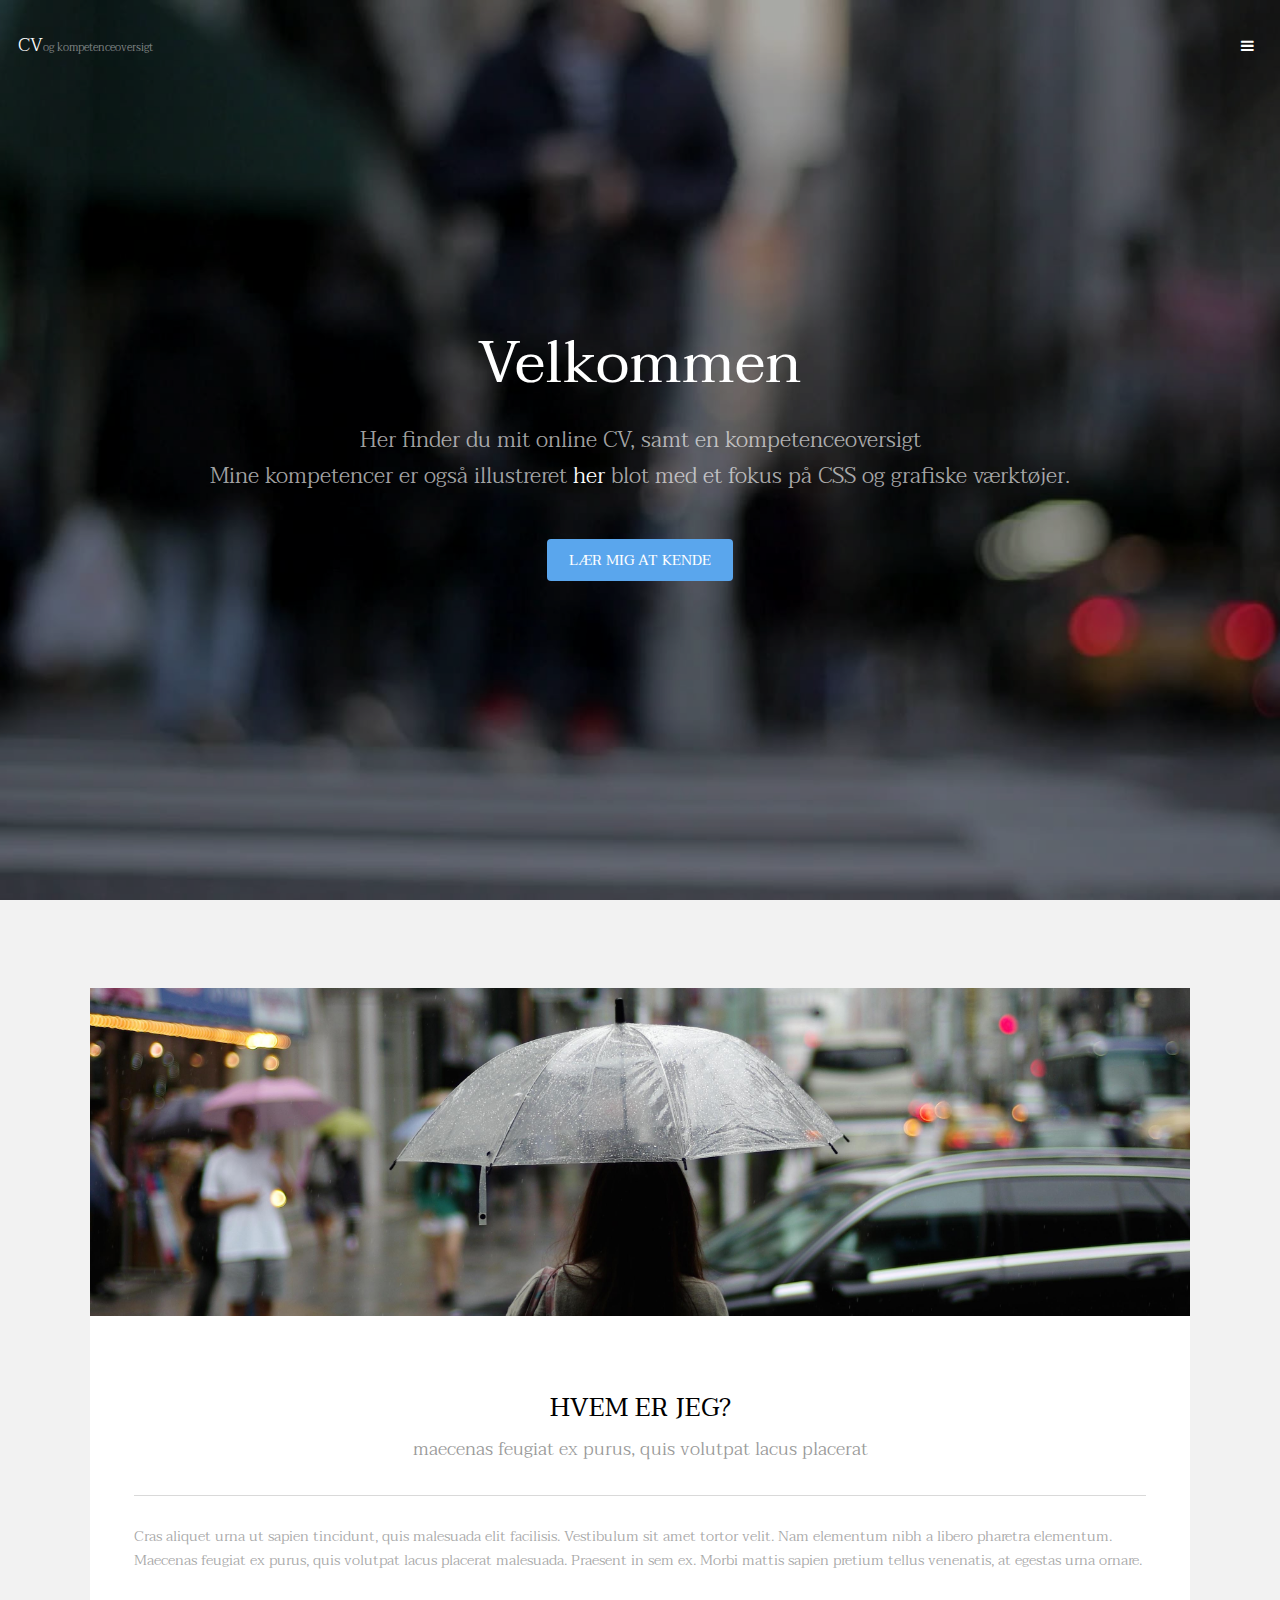
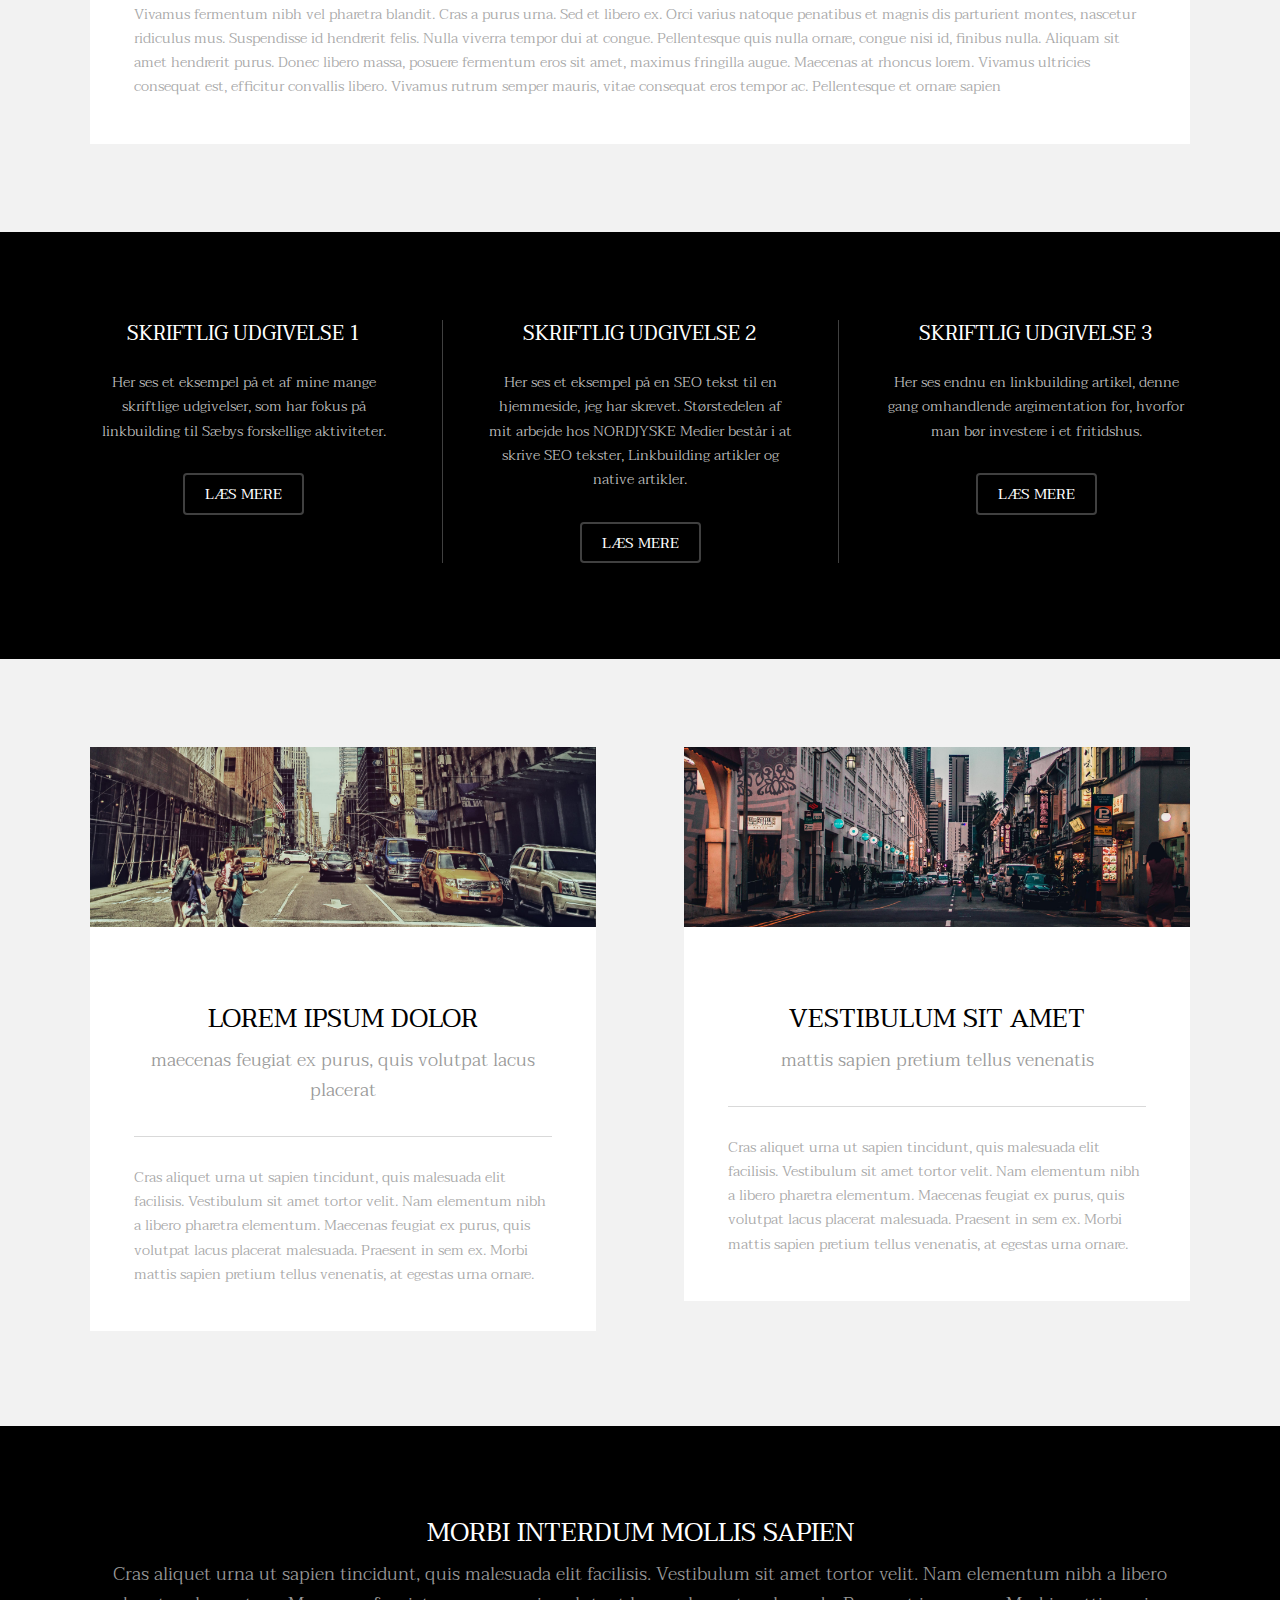
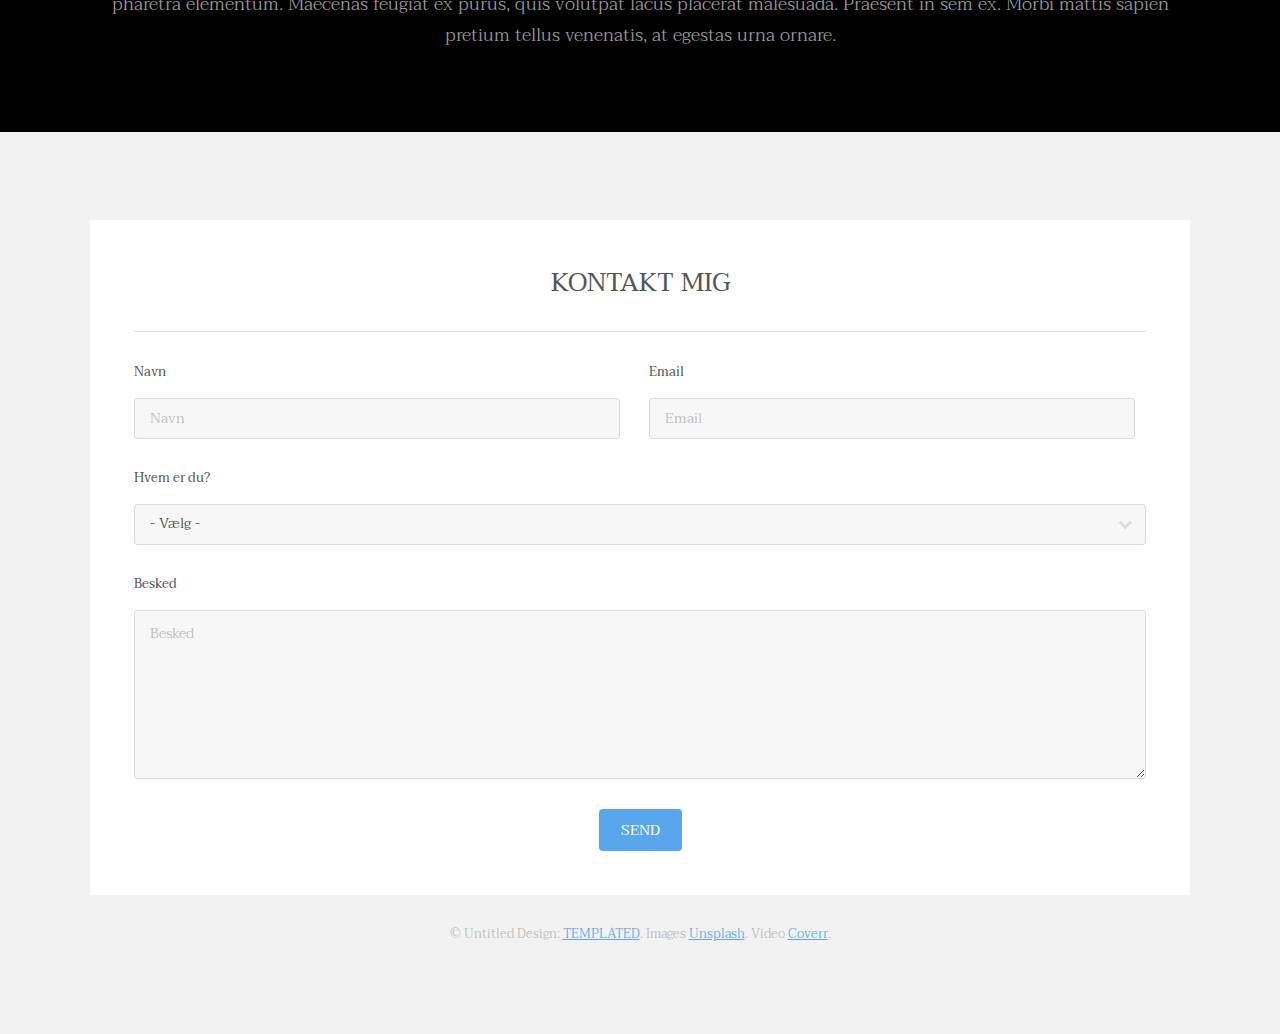
==== commit d55d4cc3: "Update index.html" ====
--- a/index.html
+++ b/index.html
@@ -6,7 +6,7 @@
 -->
 <html>
 	<head>
-		<title>Transitive by TEMPLATED</title>
+		<title>Simone Molbech Vad Olsen</title>
 		<meta charset="utf-8" />
 		<meta name="viewport" content="width=device-width, initial-scale=1" />
 		<link rel="stylesheet" href="assets/css/main.css" />
@@ -15,7 +15,7 @@
 
 		<!-- Header -->
 			<header id="header" class="alt">
-				<div class="logo"><a href="index.html">Transitive <span>by TEMPLATED</span></a></div>
+				<div class="logo"><a href="index.html">CV<span>og kompetenceoversigt</span></a></div>
 				<a href="#menu" class="toggle"><span>Menu</span></a>
 			</header>
 
@@ -36,10 +36,10 @@
 		-->
 			<section id="banner" data-video="images/banner">
 				<div class="inner">
-					<h1>Transitive</h1>
-					<p>A full responsive, business-oriented HTML5/CSS3 template<br />
-					built by <a href="https://templated.co/">Templated</a> and released under the <a href="https://templated.co/license">Creative Commons</a>.</p>
-					<a href="#one" class="button special scrolly">Get Started</a>
+					<h1>Velkommen</h1>
+					<p>Her finder du mit online CV, samt en kompetenceoversigt<br />
+					Mine kompetencer er også illustreret <a href="https://www.simonemolbech.dk/">her</a> blot med et fokus på CSS og grafiske værktøjer.</p>
+					<a href="#one" class="button special scrolly">Lær mig at kende</a>
 				</div>
 			</section>
 
@@ -53,7 +53,7 @@
 							</div>
 							<div class="content">
 								<header class="align-center">
-									<h2>Lorem ipsum dolor</h2>
+									<h2>Hvem er jeg?</h2>
 									<p>maecenas feugiat ex purus, quis volutpat lacus placerat</p>
 								</header>
 								<hr />
@@ -71,29 +71,29 @@
 					<div id="flexgrid">
 						<div>
 							<header>
-								<h3>Tempus Feugiat</h3>
+								<h3>Skriftlig udgivelse 1</h3>
 							</header>
-							<p>Morbi interdum mollis sapien. Sed ac risus. Phasellus lacinia, magna a ullamcorper laoreet, lectus arcu</p>
+							<p>Her ses et eksempel på et af mine mange skriftlige udgivelser, som har fokus på linkbuilding til Sæbys forskellige aktiviteter.</p>
 							<ul class="actions">
-								<li><a href="#" class="button alt">Learn More</a></li>
+								<li><a href="https://ligeher.nu/frederikshavn/reklame/aktiv-ferie-i-saeby-se-hvad-byen-kan-tilbyde/17201e5b-04f7-4df7-b55e-d03e64f014a9" class="button alt">Læs mere</a></li>
 							</ul>
 						</div>
 						<div>
 							<header>
-								<h3>Aliquam Nulla</h3>
+								<h3>Skriftlig udgivelse 2</h3>
 							</header>
-							<p>Ut convallis, sem sit amet interdum consectetuer, odio augue aliquam leo, nec dapibus tortor nibh sed </p>
+							<p>Her ses et eksempel på en SEO tekst til en hjemmeside, jeg har skrevet. Størstedelen af mit arbejde hos NORDJYSKE Medier består i at skrive SEO tekster, Linkbuilding artikler og native artikler. </p>
 							<ul class="actions">
-								<li><a href="#" class="button alt">Learn More</a></li>
+								<li><a href="https://www.rosenborgsko.dk/maerke/glerups" class="button alt">Læs mere</a></li>
 							</ul>
 						</div>
 						<div>
 							<header>
-								<h3>Sed Magna</h3>
+								<h3>Skriftlig udgivelse 3</h3>
 							</header>
-							<p>Suspendisse mauris. Fusce accumsan mollis eros. Pellentesque a diam sit amet mi ullamcorper vehicula.</p>
+							<p>Her ses endnu en linkbuilding artikel, denne gang omhandlende argimentation for, hvorfor man bør investere i et fritidshus.</p>
 							<ul class="actions">
-								<li><a href="#" class="button alt">Learn More</a></li>
+								<li><a href="https://www.energy-supply.dk/announcement/view/132459/derfor_bor_du_investere_i_et_fritidshus_eller_sommerhus" class="button alt">Læs mere</a></li>
 							</ul>
 						</div>
 					</div>
@@ -159,35 +159,35 @@
 					<section>
 						<div class="box">
 							<div class="content">
-								<h2 class="align-center">Get in Touch</h2>
+								<h2 class="align-center">Kontakt mig</h2>
 								<hr />
 								<form action="#" method="post">
 									<div class="field half first">
-										<label for="name">Name</label>
-										<input name="name" id="name" type="text" placeholder="Name">
+										<label for="name">Navn</label>
+										<input name="name" id="name" type="text" placeholder="Navn">
 									</div>
 									<div class="field half">
 										<label for="email">Email</label>
 										<input name="email" id="email" type="email" placeholder="Email">
 									</div>
 									<div class="field">
-										<label for="dept">Department</label>
+										<label for="dept">Hvem er du?</label>
 										<div class="select-wrapper">
 											<select name="dept" id="dept">
-												<option value="">- Category -</option>
-												<option value="1">Manufacturing</option>
-												<option value="1">Shipping</option>
-												<option value="1">Administration</option>
-												<option value="1">Human Resources</option>
+												<option value="">- Vælg -</option>
+												<option value="1">Din potentielle nye arbejdsgiver</option>
+												<option value="1">En der gerne vil høre mere om dine kompetencer</option>
+												<option value="1">Jeg vil gerne se flere af dine udgivelser</option>
+
 											</select>
 										</div>
 									</div>
 									<div class="field">
-										<label for="message">Message</label>
-										<textarea name="message" id="message" rows="6" placeholder="Message"></textarea>
+										<label for="message">Besked</label>
+										<textarea name="message" id="message" rows="6" placeholder="Besked"></textarea>
 									</div>
 									<ul class="actions align-center">
-										<li><input value="Send Message" class="button special" type="submit"></li>
+										<li><input value="Send" class="button special" type="submit"></li>
 									</ul>
 								</form>
 							</div>
@@ -208,4 +208,4 @@
 			<script src="assets/js/main.js"></script>
 
 	</body>
-</html>+</html>
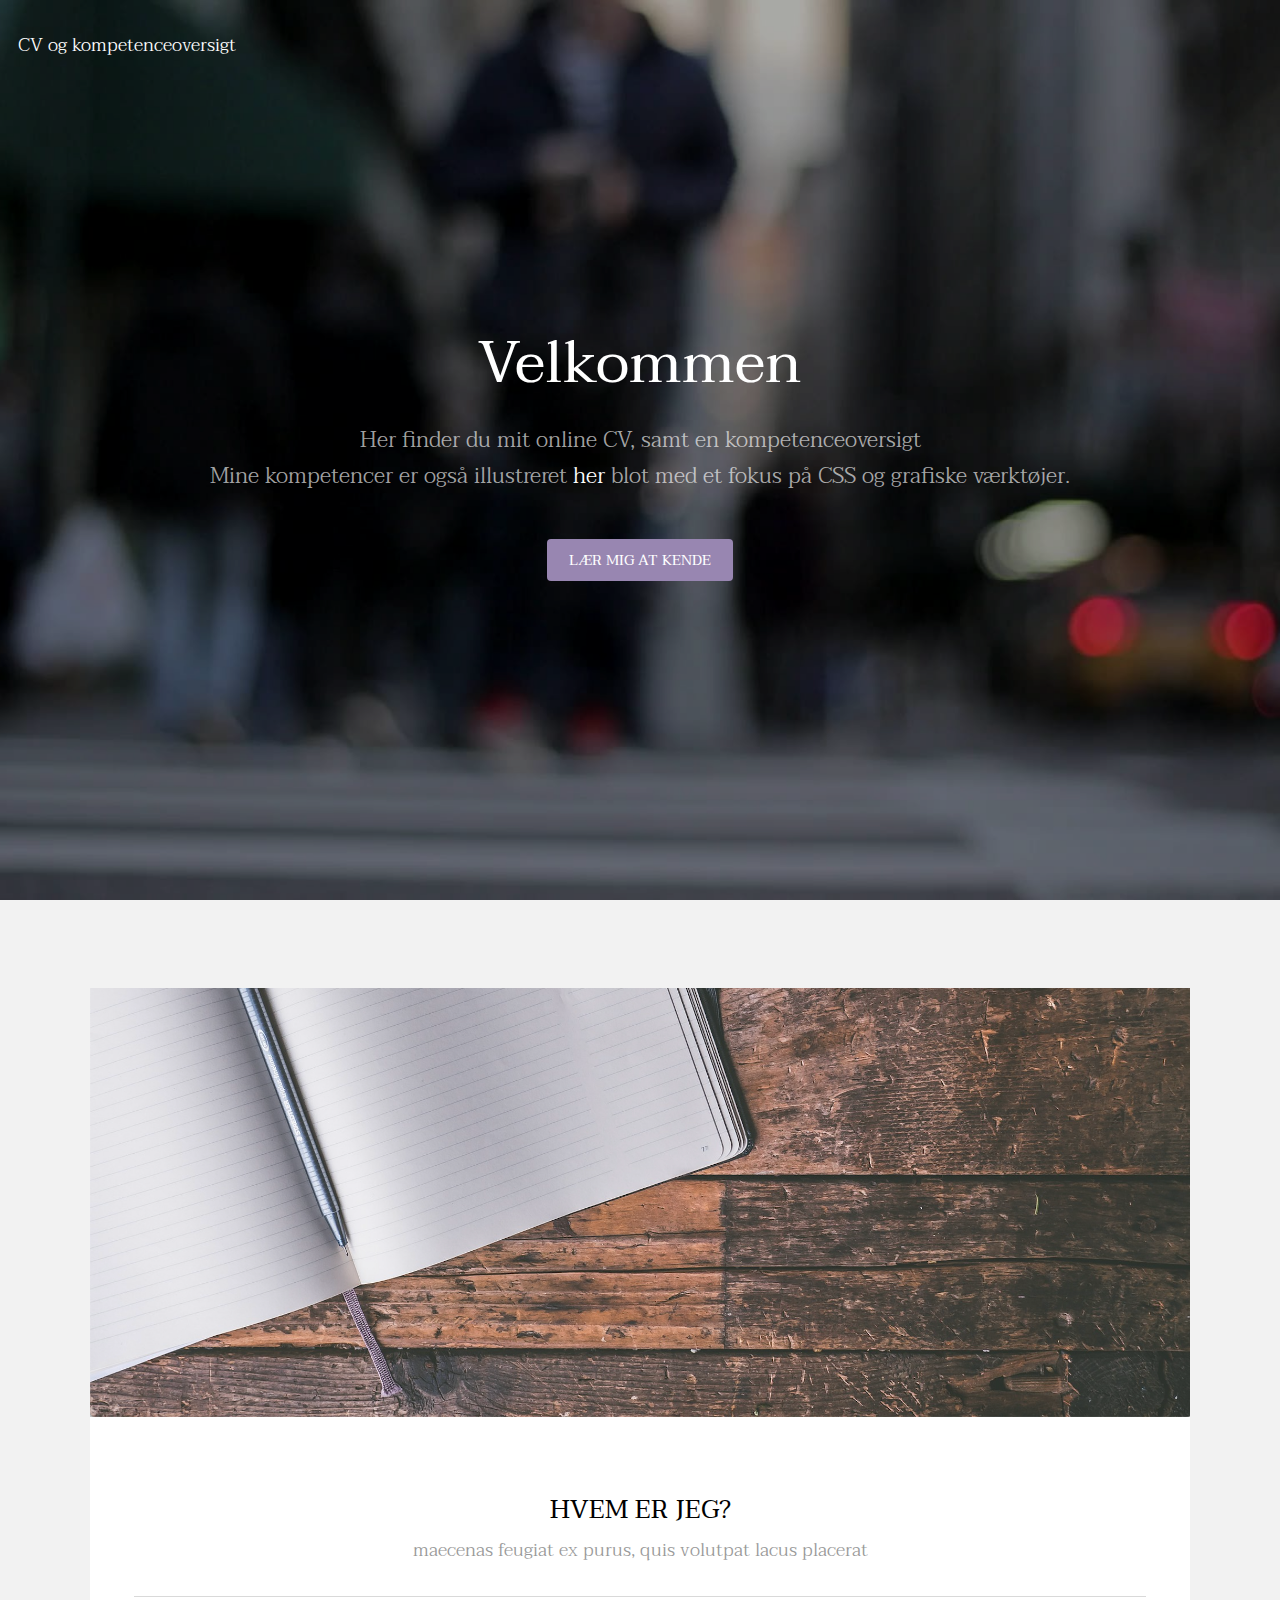
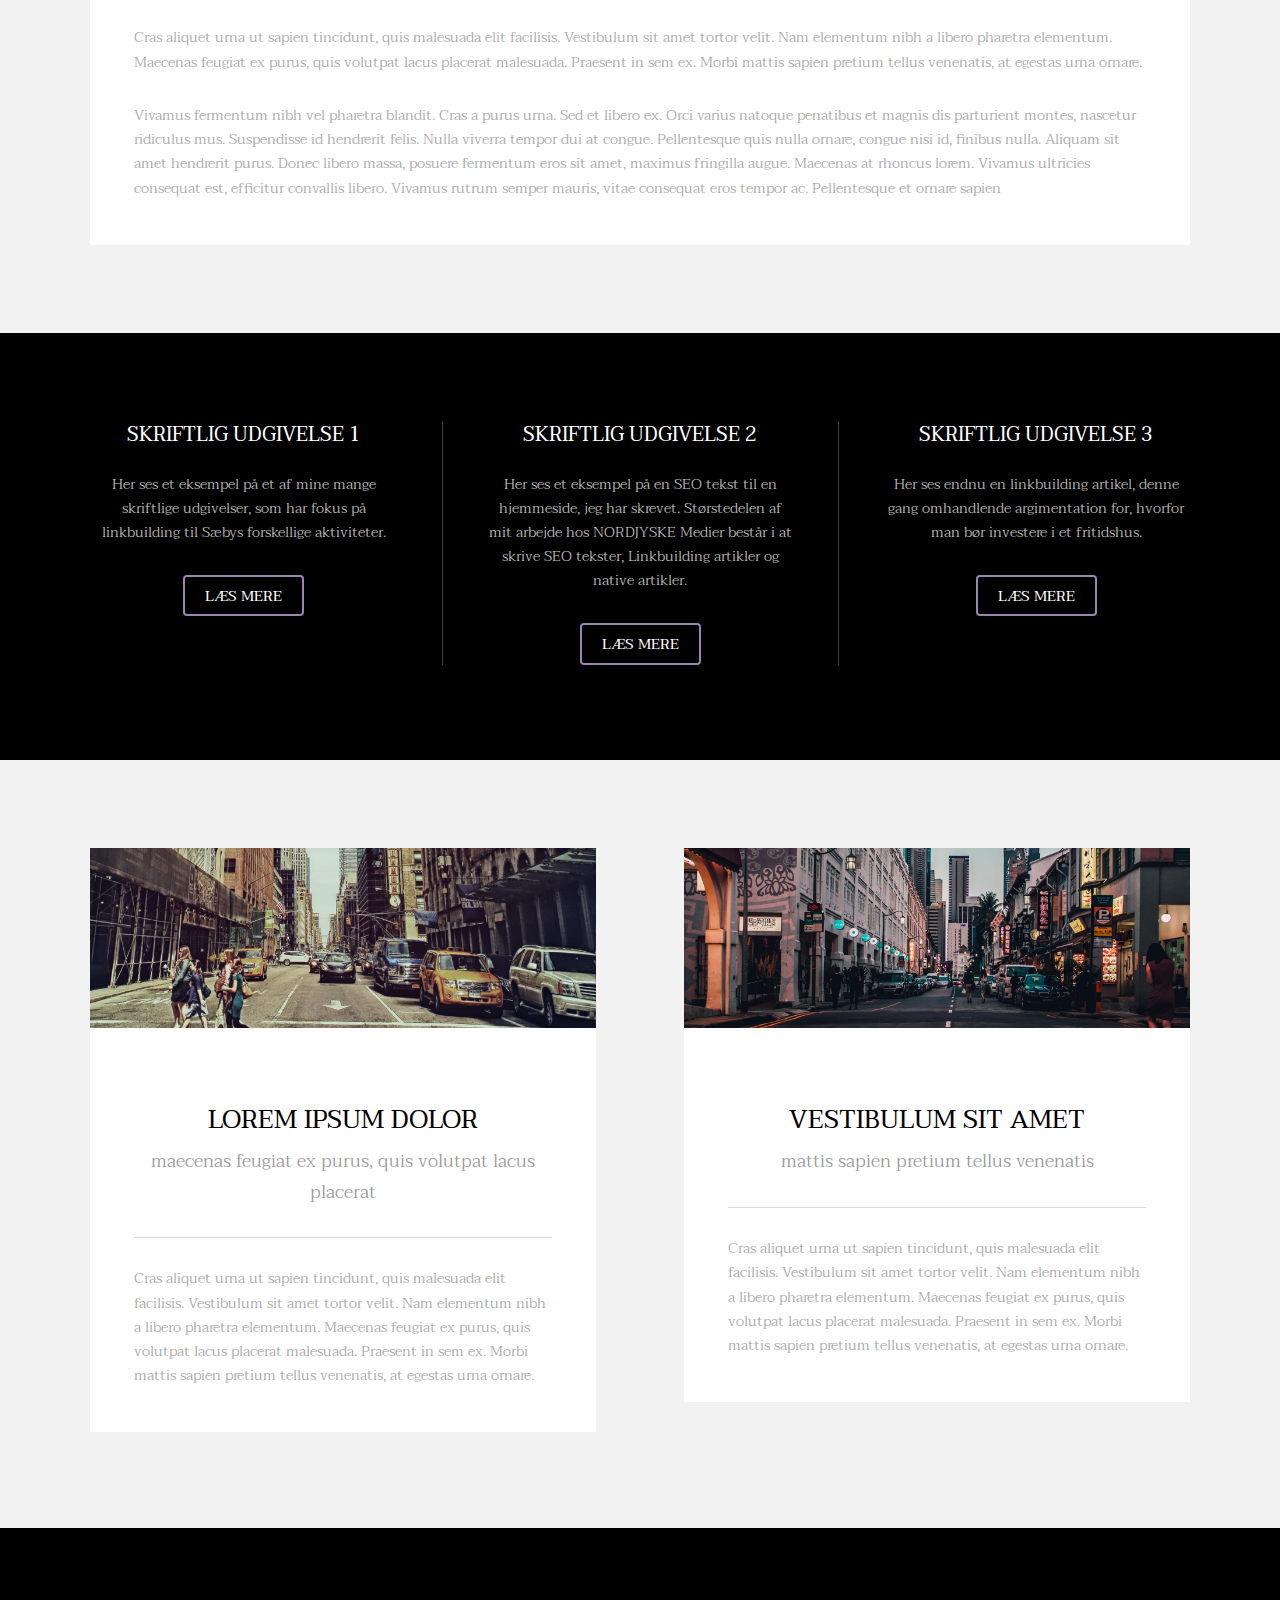
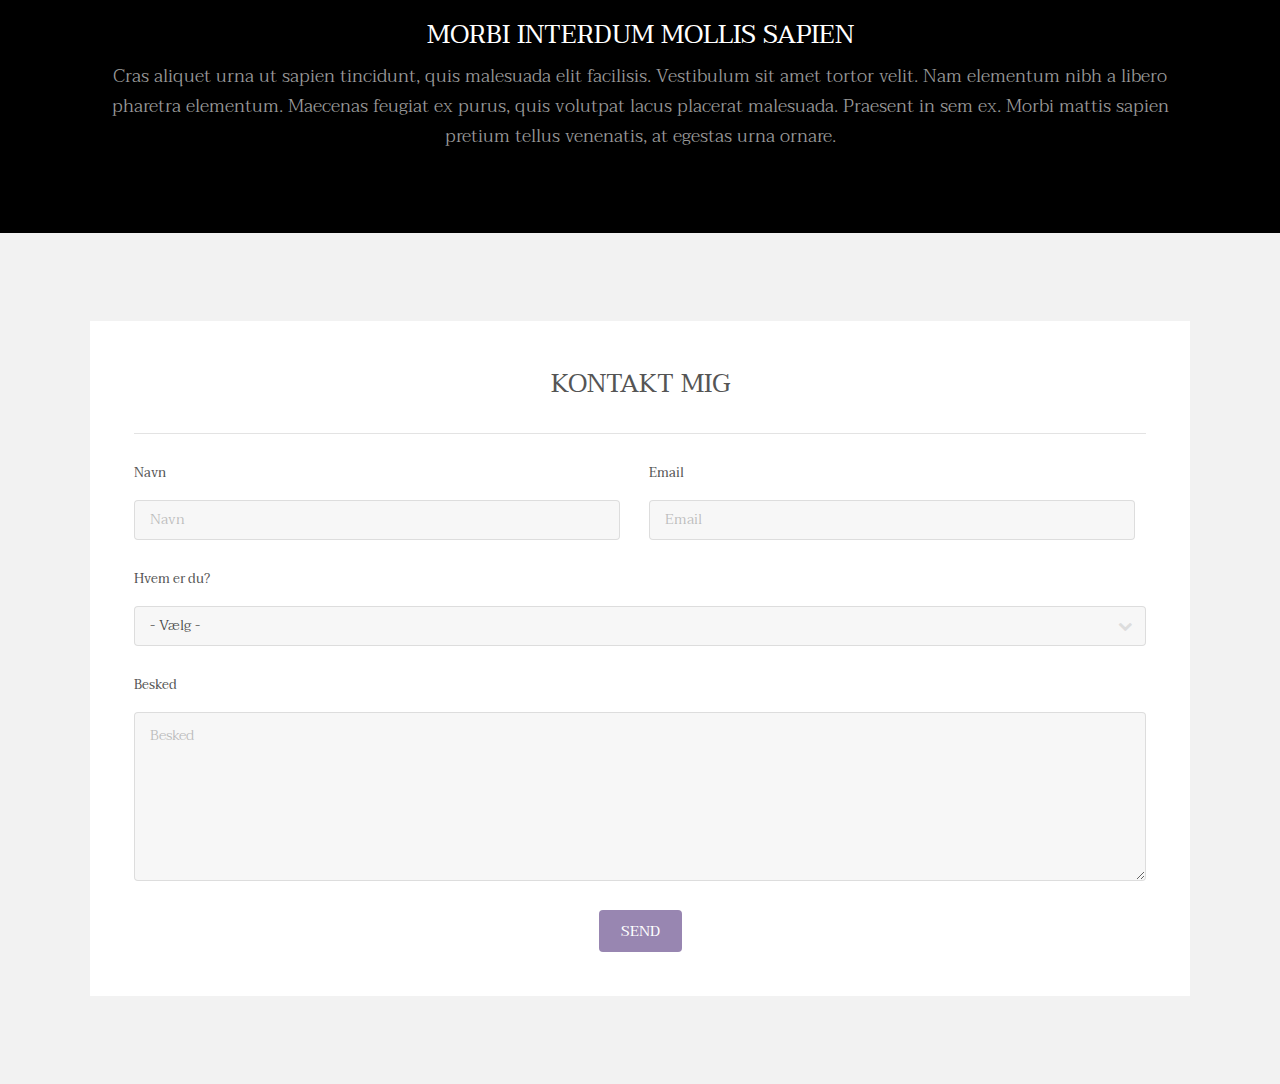
==== commit fdc78e8c: "ændringer" ====
--- a/index.html
+++ b/index.html
@@ -15,18 +15,10 @@
 
 		<!-- Header -->
 			<header id="header" class="alt">
-				<div class="logo"><a href="index.html">CV<span>og kompetenceoversigt</span></a></div>
-				<a href="#menu" class="toggle"><span>Menu</span></a>
+				<div class="logo"><a href="index.html">CV og kompetenceoversigt</a></div>
 			</header>
 
-		<!-- Nav -->
-			<nav id="menu">
-				<ul class="links">
-					<li><a href="index.html">Home</a></li>
-					<li><a href="generic.html">Generic</a></li>
-					<li><a href="elements.html">Elements</a></li>
-				</ul>
-			</nav>
+
 
 		<!-- Banner -->
 		<!--
@@ -39,7 +31,7 @@
 					<h1>Velkommen</h1>
 					<p>Her finder du mit online CV, samt en kompetenceoversigt<br />
 					Mine kompetencer er også illustreret <a href="https://www.simonemolbech.dk/">her</a> blot med et fokus på CSS og grafiske værktøjer.</p>
-					<a href="#one" class="button special scrolly">Lær mig at kende</a>
+					<a href="#one" class="hej button special scrolly">Lær mig at kende</a>
 				</div>
 			</section>
 
@@ -49,7 +41,7 @@
 					<div>
 						<div class="box">
 							<div class="image fit">
-								<img src="images/pic01.jpg" alt="" />
+								<img src="images/baggrund.png" alt="" />
 							</div>
 							<div class="content">
 								<header class="align-center">
@@ -75,7 +67,7 @@
 							</header>
 							<p>Her ses et eksempel på et af mine mange skriftlige udgivelser, som har fokus på linkbuilding til Sæbys forskellige aktiviteter.</p>
 							<ul class="actions">
-								<li><a href="https://ligeher.nu/frederikshavn/reklame/aktiv-ferie-i-saeby-se-hvad-byen-kan-tilbyde/17201e5b-04f7-4df7-b55e-d03e64f014a9" class="button alt">Læs mere</a></li>
+								<li><a href="https://ligeher.nu/frederikshavn/reklame/aktiv-ferie-i-saeby-se-hvad-byen-kan-tilbyde/17201e5b-04f7-4df7-b55e-d03e64f014a9" class="hej2 button alt">Læs mere</a></li>
 							</ul>
 						</div>
 						<div>
@@ -84,7 +76,7 @@
 							</header>
 							<p>Her ses et eksempel på en SEO tekst til en hjemmeside, jeg har skrevet. Størstedelen af mit arbejde hos NORDJYSKE Medier består i at skrive SEO tekster, Linkbuilding artikler og native artikler. </p>
 							<ul class="actions">
-								<li><a href="https://www.rosenborgsko.dk/maerke/glerups" class="button alt">Læs mere</a></li>
+								<li><a href="https://www.rosenborgsko.dk/maerke/glerups" class="hej2 button alt">Læs mere</a></li>
 							</ul>
 						</div>
 						<div>
@@ -93,7 +85,7 @@
 							</header>
 							<p>Her ses endnu en linkbuilding artikel, denne gang omhandlende argimentation for, hvorfor man bør investere i et fritidshus.</p>
 							<ul class="actions">
-								<li><a href="https://www.energy-supply.dk/announcement/view/132459/derfor_bor_du_investere_i_et_fritidshus_eller_sommerhus" class="button alt">Læs mere</a></li>
+								<li><a href="https://www.energy-supply.dk/announcement/view/132459/derfor_bor_du_investere_i_et_fritidshus_eller_sommerhus" class="hej2 button alt">Læs mere</a></li>
 							</ul>
 						</div>
 					</div>
@@ -187,15 +179,12 @@
 										<textarea name="message" id="message" rows="6" placeholder="Besked"></textarea>
 									</div>
 									<ul class="actions align-center">
-										<li><input value="Send" class="button special" type="submit"></li>
+										<li><input value="Send" class="hej button special" type="submit"></li>
 									</ul>
 								</form>
 							</div>
 						</div>
 					</section>
-					<div class="copyright">
-						&copy; Untitled Design: <a href="https://templated.co/">TEMPLATED</a>. Images <a href="https://unsplash.com/">Unsplash</a>. Video <a href="http://coverr.co/">Coverr</a>.
-					</div>
 				</div>
 			</footer>
 
--- a/assets/css/main.css
+++ b/assets/css/main.css
@@ -25,6 +25,15 @@
 
 	body {
 		line-height: 1;
+	}
+
+	.hej {
+		background-color: #9886B1 !important;
+
+	}
+
+	.hej2 {
+		box-shadow: inset 0 0 0 2px rgba(152, 134, 177, 1) !important;
 	}
 
 	ol, ul {
@@ -4226,4 +4235,4 @@
 				width: calc(100% + 2rem);
 			}
 
-		}+		}
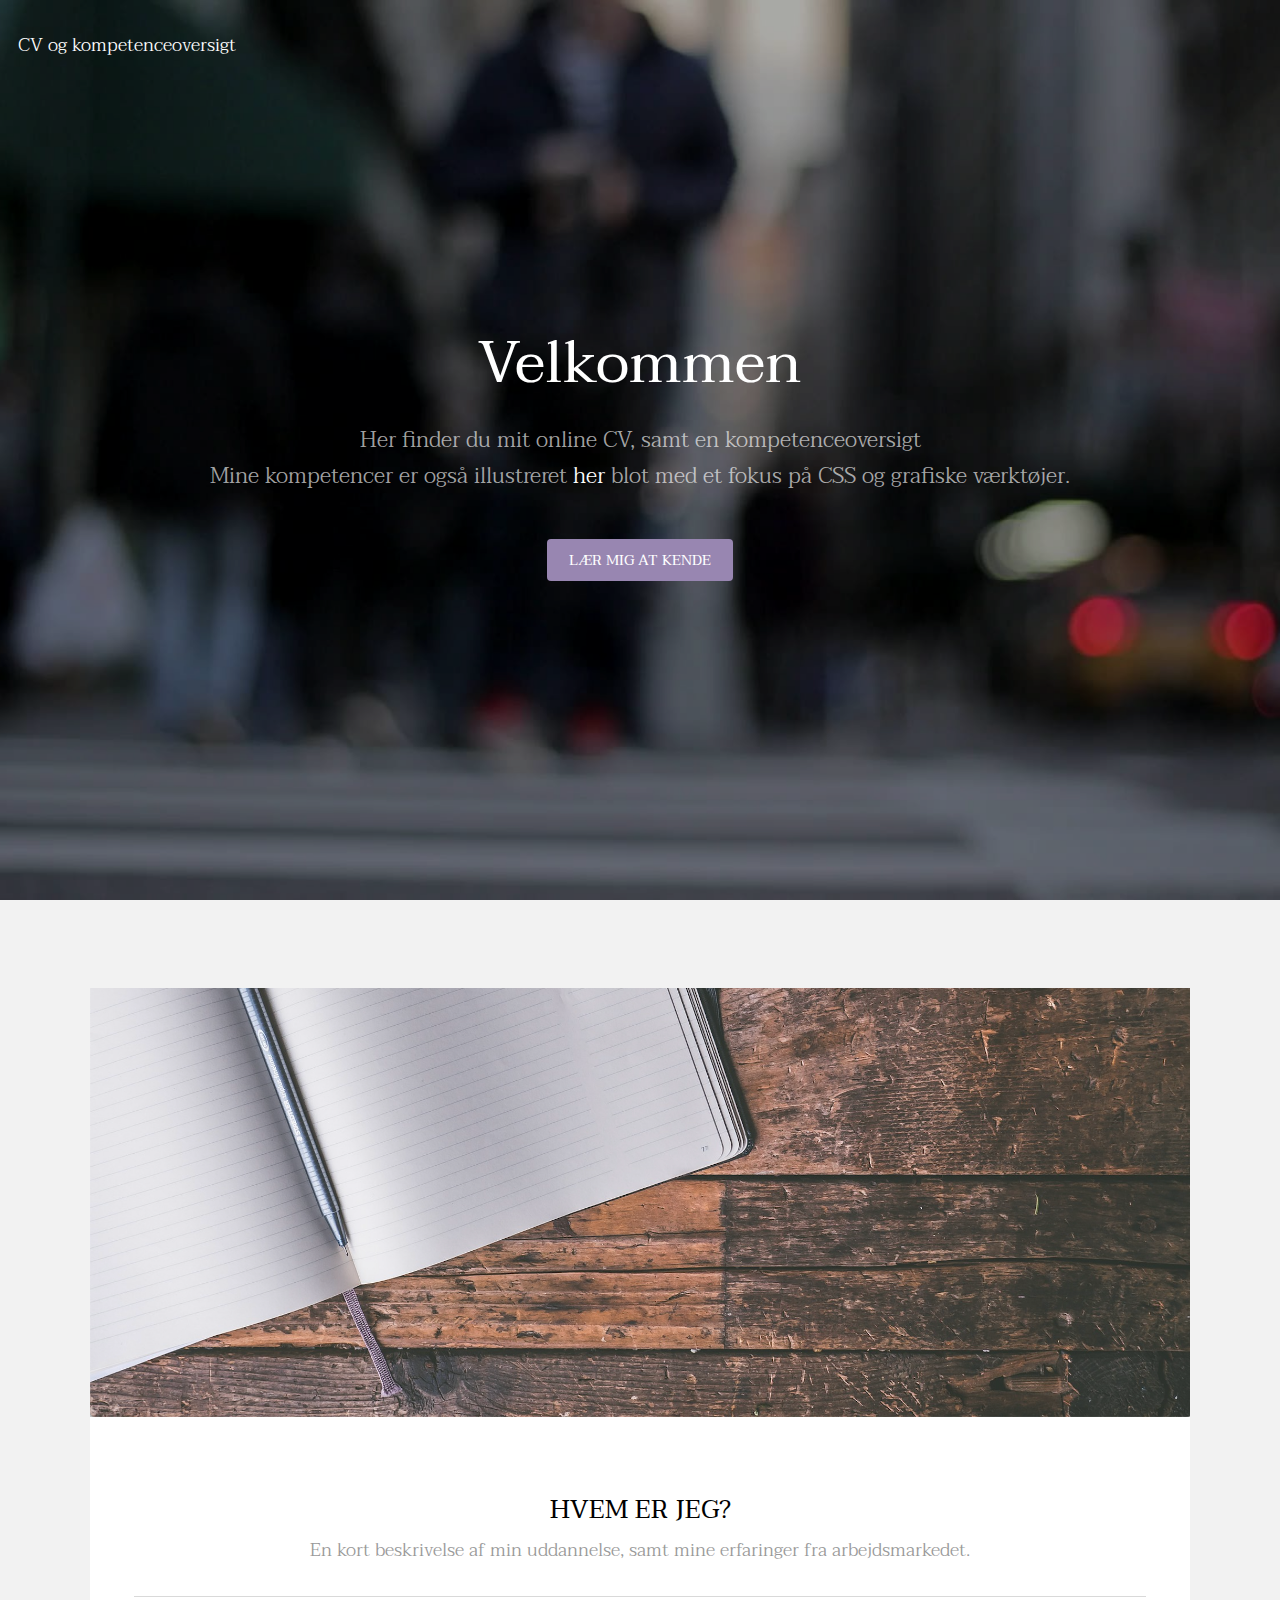
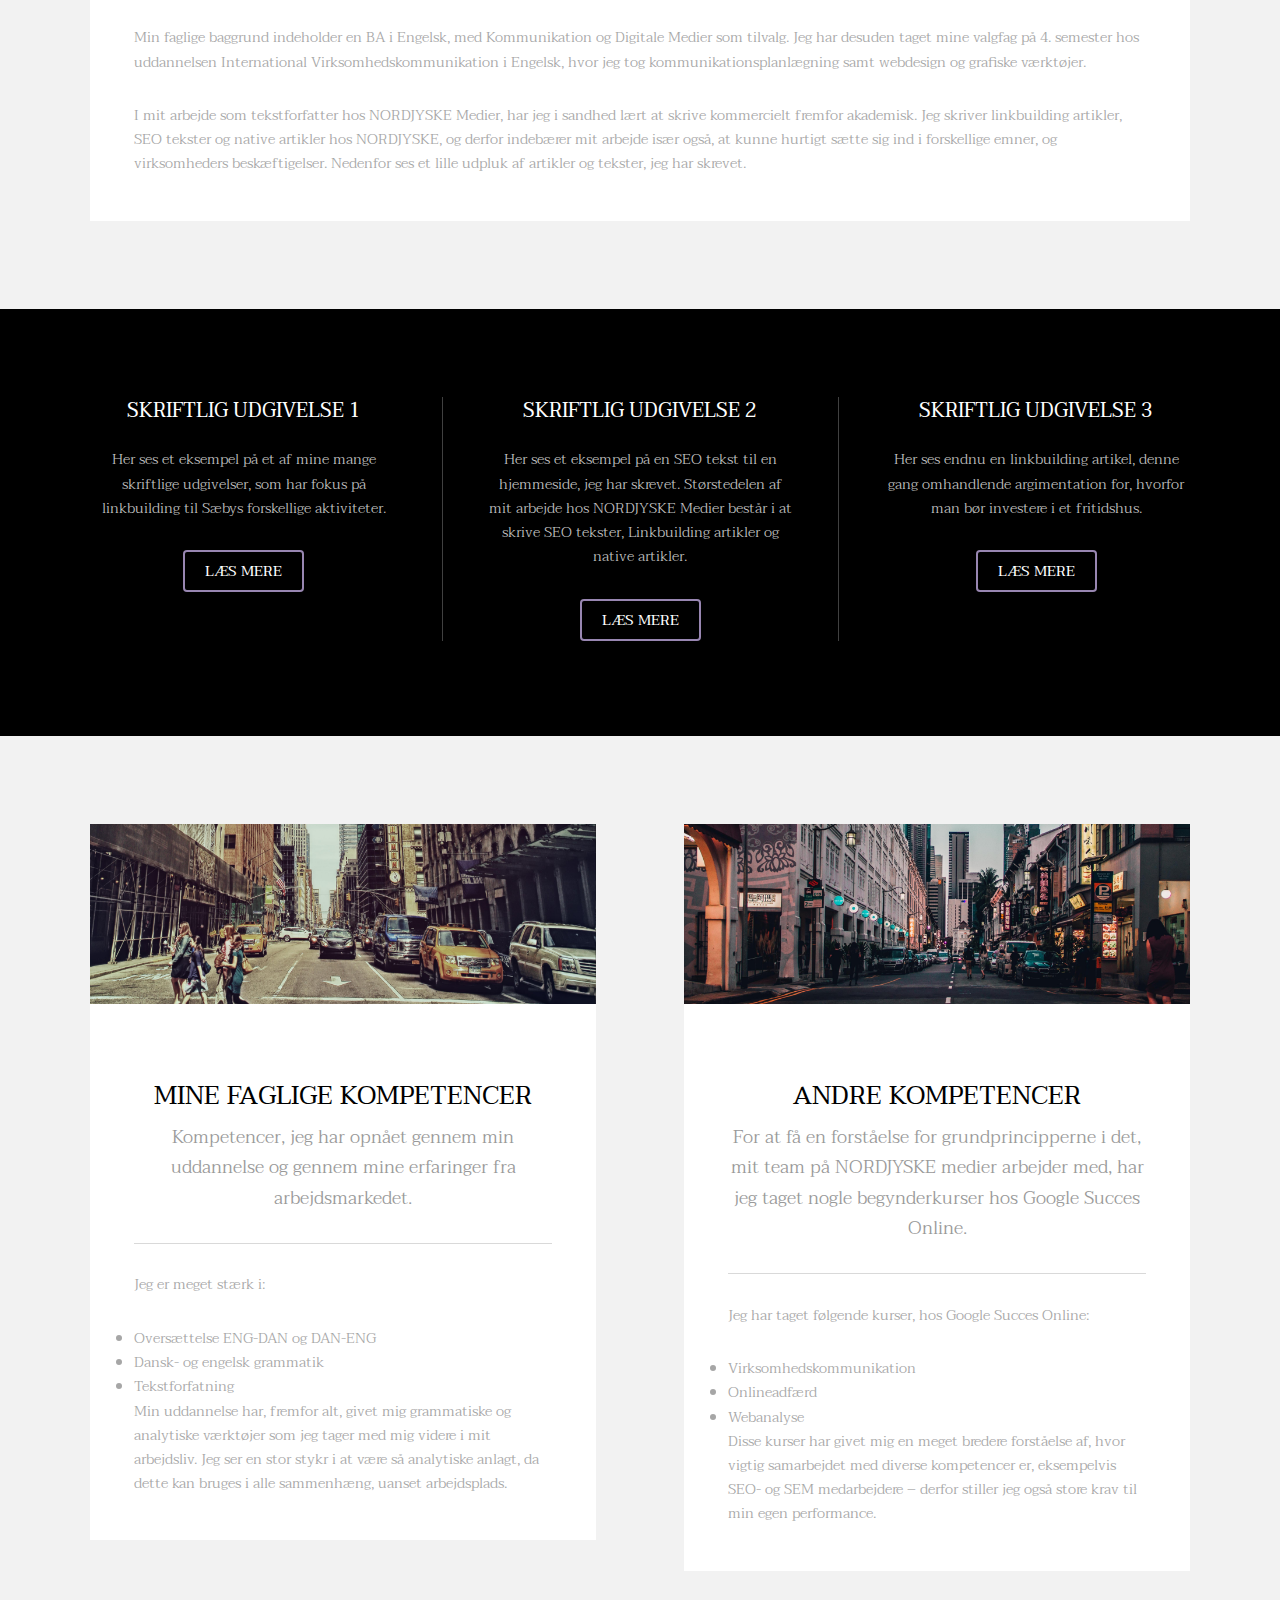
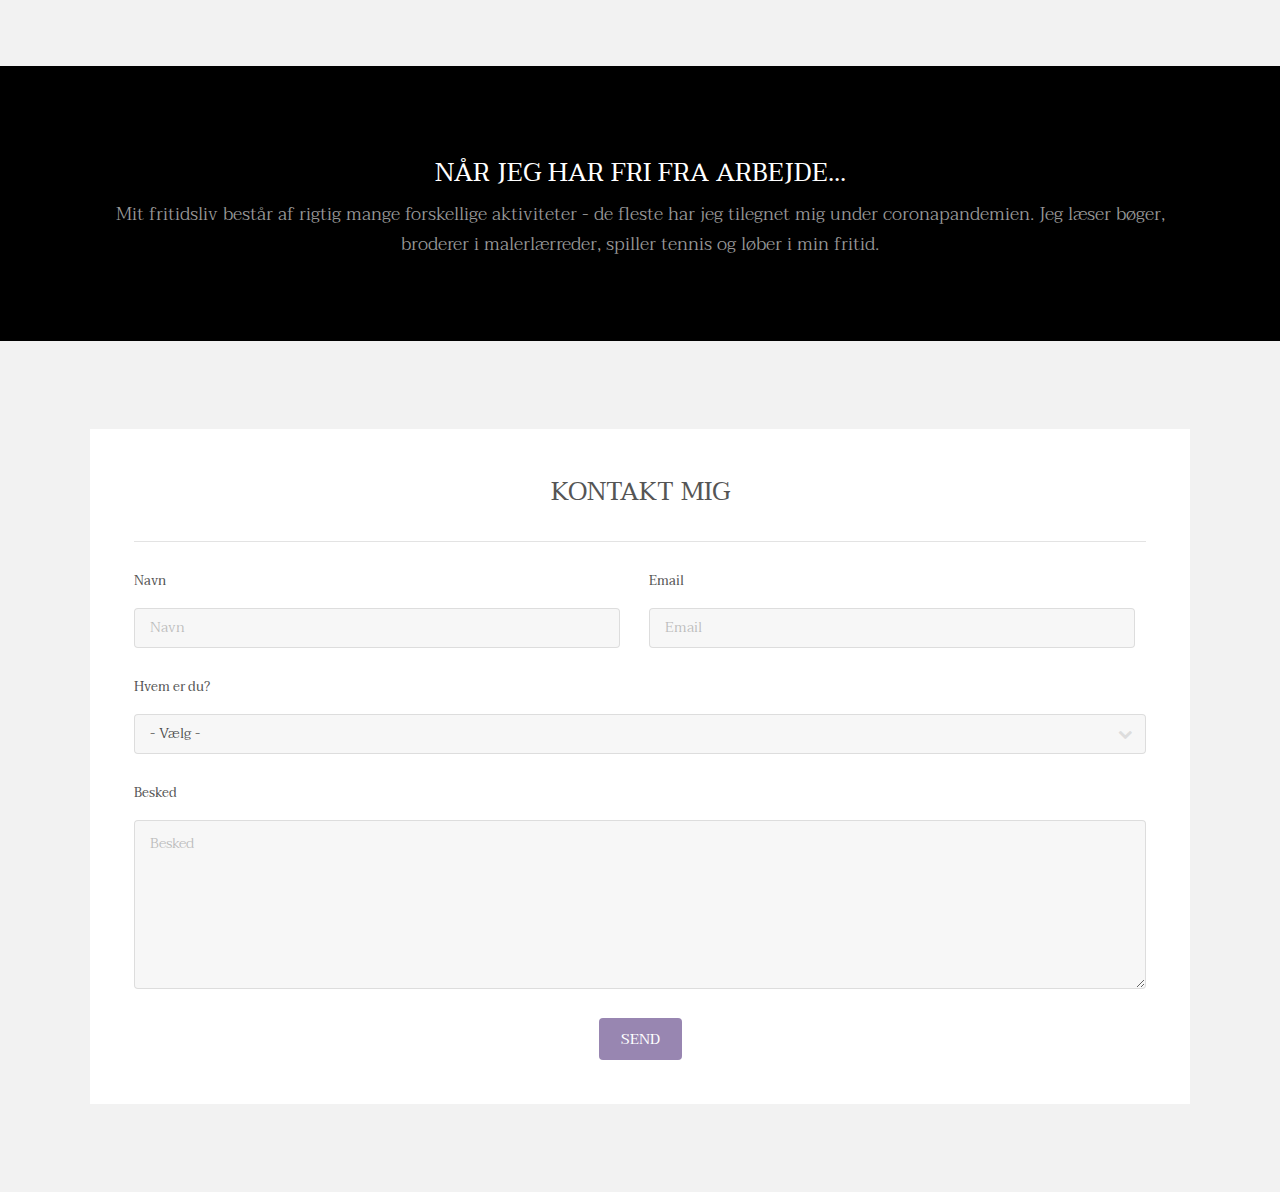
==== commit be3c8199: "Ændringer" ====
--- a/index.html
+++ b/index.html
@@ -46,11 +46,12 @@
 							<div class="content">
 								<header class="align-center">
 									<h2>Hvem er jeg?</h2>
-									<p>maecenas feugiat ex purus, quis volutpat lacus placerat</p>
+									<p>En kort beskrivelse af min uddannelse, samt mine erfaringer fra arbejdsmarkedet.</p>
 								</header>
 								<hr />
-								<p> Cras aliquet urna ut sapien tincidunt, quis malesuada elit facilisis. Vestibulum sit amet tortor velit. Nam elementum nibh a libero pharetra elementum. Maecenas feugiat ex purus, quis volutpat lacus placerat malesuada. Praesent in sem ex. Morbi mattis sapien pretium tellus venenatis, at egestas urna ornare.</p>
-								<p>Vivamus fermentum nibh vel pharetra blandit. Cras a purus urna. Sed et libero ex. Orci varius natoque penatibus et magnis dis parturient montes, nascetur ridiculus mus. Suspendisse id hendrerit felis. Nulla viverra tempor dui at congue. Pellentesque quis nulla ornare, congue nisi id, finibus nulla. Aliquam sit amet hendrerit purus. Donec libero massa, posuere fermentum eros sit amet, maximus fringilla augue. Maecenas at rhoncus lorem. Vivamus ultricies consequat est, efficitur convallis libero. Vivamus rutrum semper mauris, vitae consequat eros tempor ac. Pellentesque et ornare sapien</p>
+								<p> Min faglige baggrund indeholder en BA i Engelsk, med Kommunikation og Digitale Medier som tilvalg. Jeg har desuden taget mine valgfag på 4. semester hos uddannelsen International Virksomhedskommunikation i Engelsk, hvor jeg tog kommunikationsplanlægning samt webdesign og grafiske værktøjer. </p>
+								<p> I mit arbejde som tekstforfatter hos NORDJYSKE Medier, har jeg i sandhed lært at skrive kommercielt fremfor akademisk. Jeg skriver linkbuilding artikler, SEO tekster og native artikler hos NORDJYSKE, og derfor indebærer mit arbejde især også, at kunne hurtigt sætte sig ind i forskellige emner, og virksomheders beskæftigelser.
+								Nedenfor ses et lille udpluk af artikler og tekster, jeg har skrevet. </p>
 							</div>
 						</div>
 					</div>
@@ -104,11 +105,15 @@
 								</div>
 								<div class="content">
 									<header class="align-center">
-										<h2>Lorem ipsum dolor</h2>
-										<p>maecenas feugiat ex purus, quis volutpat lacus placerat</p>
+										<h2>Mine faglige kompetencer</h2>
+										<p>Kompetencer, jeg har opnået gennem min uddannelse og gennem mine erfaringer fra arbejdsmarkedet.</p>
 									</header>
 									<hr />
-									<p> Cras aliquet urna ut sapien tincidunt, quis malesuada elit facilisis. Vestibulum sit amet tortor velit. Nam elementum nibh a libero pharetra elementum. Maecenas feugiat ex purus, quis volutpat lacus placerat malesuada. Praesent in sem ex. Morbi mattis sapien pretium tellus venenatis, at egestas urna ornare.</p>
+									<p> Jeg er meget stærk i:</p>
+									<li> Oversættelse ENG-DAN og DAN-ENG
+									<li> Dansk- og engelsk grammatik
+									<li> Tekstforfatning
+									<p> Min uddannelse har, fremfor alt, givet mig grammatiske og analytiske værktøjer som jeg tager med mig videre i mit arbejdsliv. Jeg ser en stor stykr i at være så analytiske anlagt, da dette kan bruges i alle sammenhæng, uanset arbejdsplads.</p>
 								</div>
 							</div>
 						</div>
@@ -120,11 +125,15 @@
 								</div>
 								<div class="content">
 									<header class="align-center">
-										<h2>Vestibulum sit amet</h2>
-										<p>mattis sapien pretium tellus venenatis</p>
+										<h2>Andre kompetencer</h2>
+										<p>For at få en forståelse for grundprincipperne i det, mit team på NORDJYSKE medier arbejder med, har jeg taget nogle begynderkurser hos Google Succes Online. </p>
 									</header>
 									<hr />
-									<p> Cras aliquet urna ut sapien tincidunt, quis malesuada elit facilisis. Vestibulum sit amet tortor velit. Nam elementum nibh a libero pharetra elementum. Maecenas feugiat ex purus, quis volutpat lacus placerat malesuada. Praesent in sem ex. Morbi mattis sapien pretium tellus venenatis, at egestas urna ornare.</p>
+									<p> Jeg har taget følgende kurser, hos Google Succes Online: </p>
+									<li> Virksomhedskommunikation
+									<li> Onlineadfærd
+									<li> Webanalyse
+									<p> Disse kurser har givet mig en meget bredere forståelse af, hvor vigtig samarbejdet med diverse kompetencer er, eksempelvis SEO- og SEM medarbejdere – derfor stiller jeg også store krav til min egen performance.</p>
 								</div>
 							</div>
 						</div>
@@ -138,8 +147,8 @@
 				<div class="inner">
 
 					<header class="align-center">
-						<h2>Morbi interdum mollis sapien</h2>
-						<p>Cras aliquet urna ut sapien tincidunt, quis malesuada elit facilisis. Vestibulum sit amet tortor velit. Nam elementum nibh a libero pharetra elementum. Maecenas feugiat ex purus, quis volutpat lacus placerat malesuada. Praesent in sem ex. Morbi mattis sapien pretium tellus venenatis, at egestas urna ornare.</p>
+						<h2>Når jeg har fri fra arbejde...</h2>
+						<p> Mit fritidsliv består af rigtig mange forskellige aktiviteter - de fleste har jeg tilegnet mig under coronapandemien. Jeg læser bøger, broderer i malerlærreder, spiller tennis og løber i min fritid. </p>
 					</header>
 
 				</div>
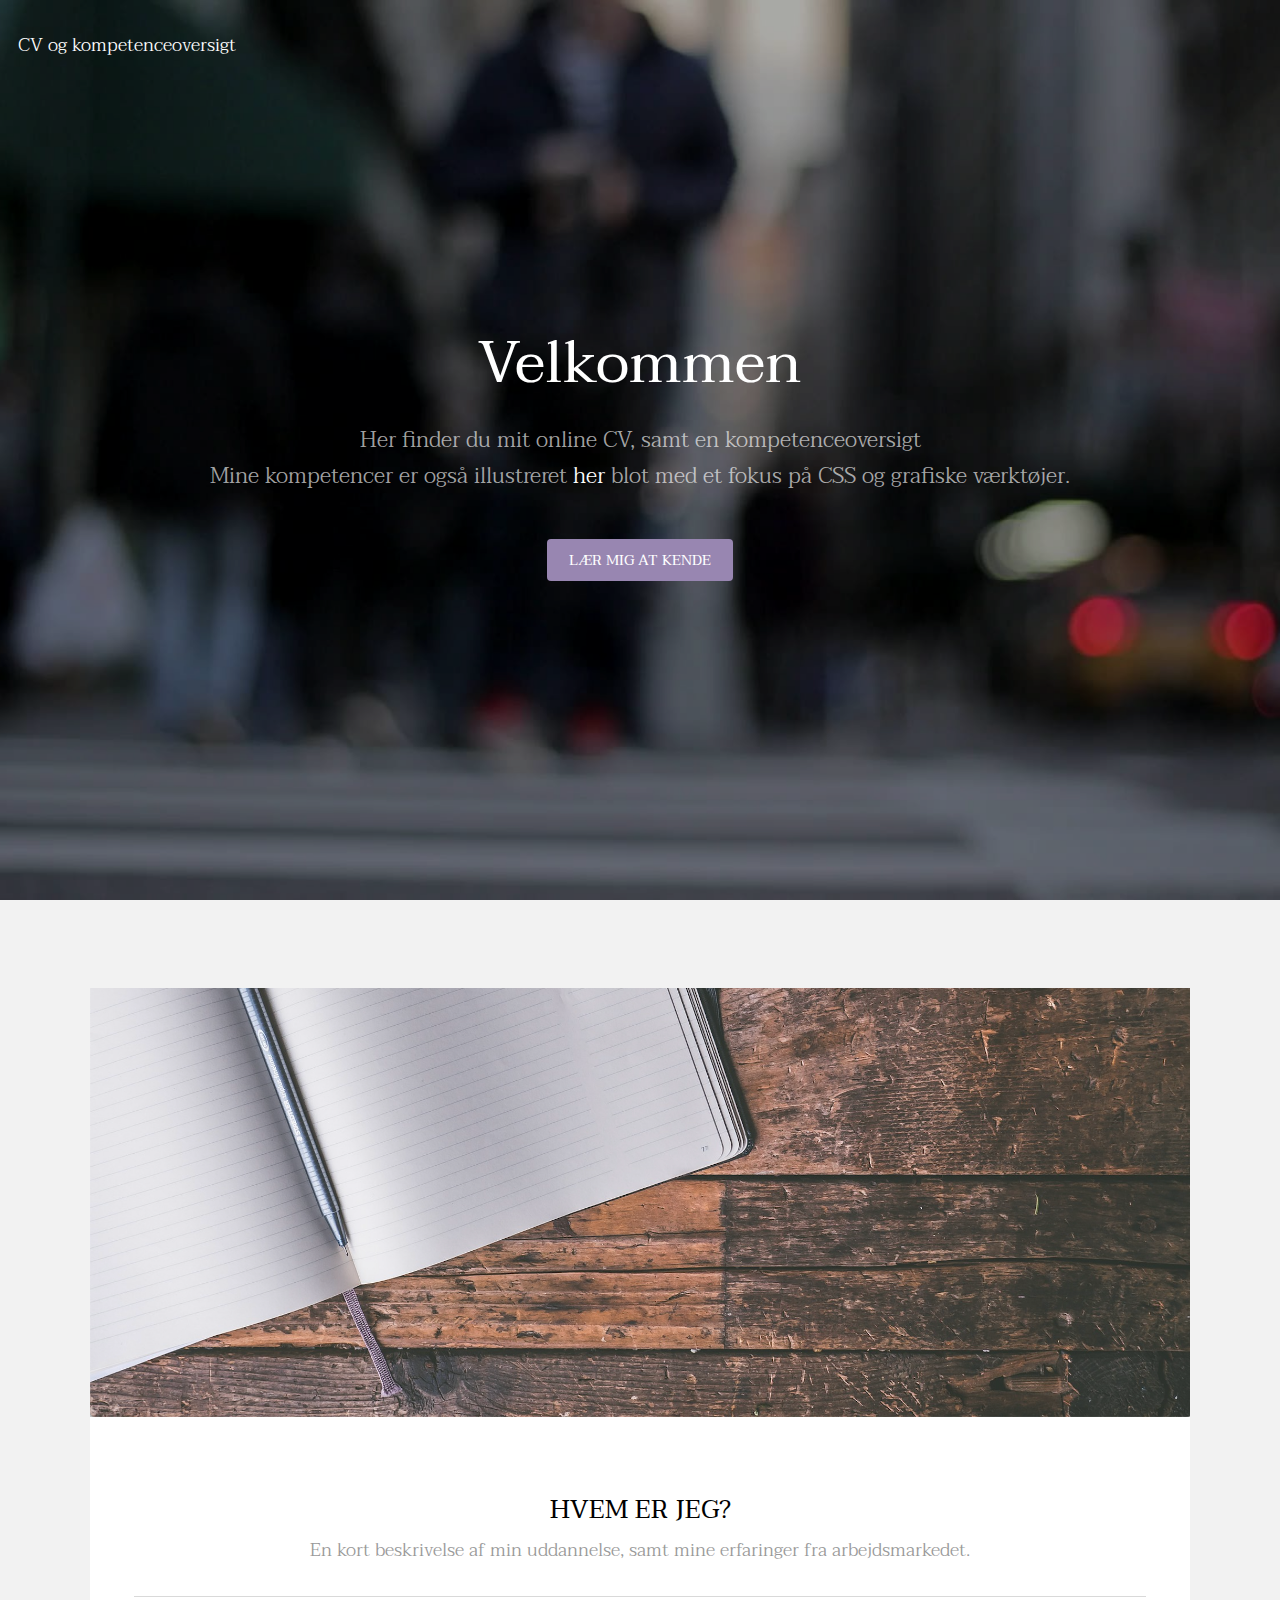
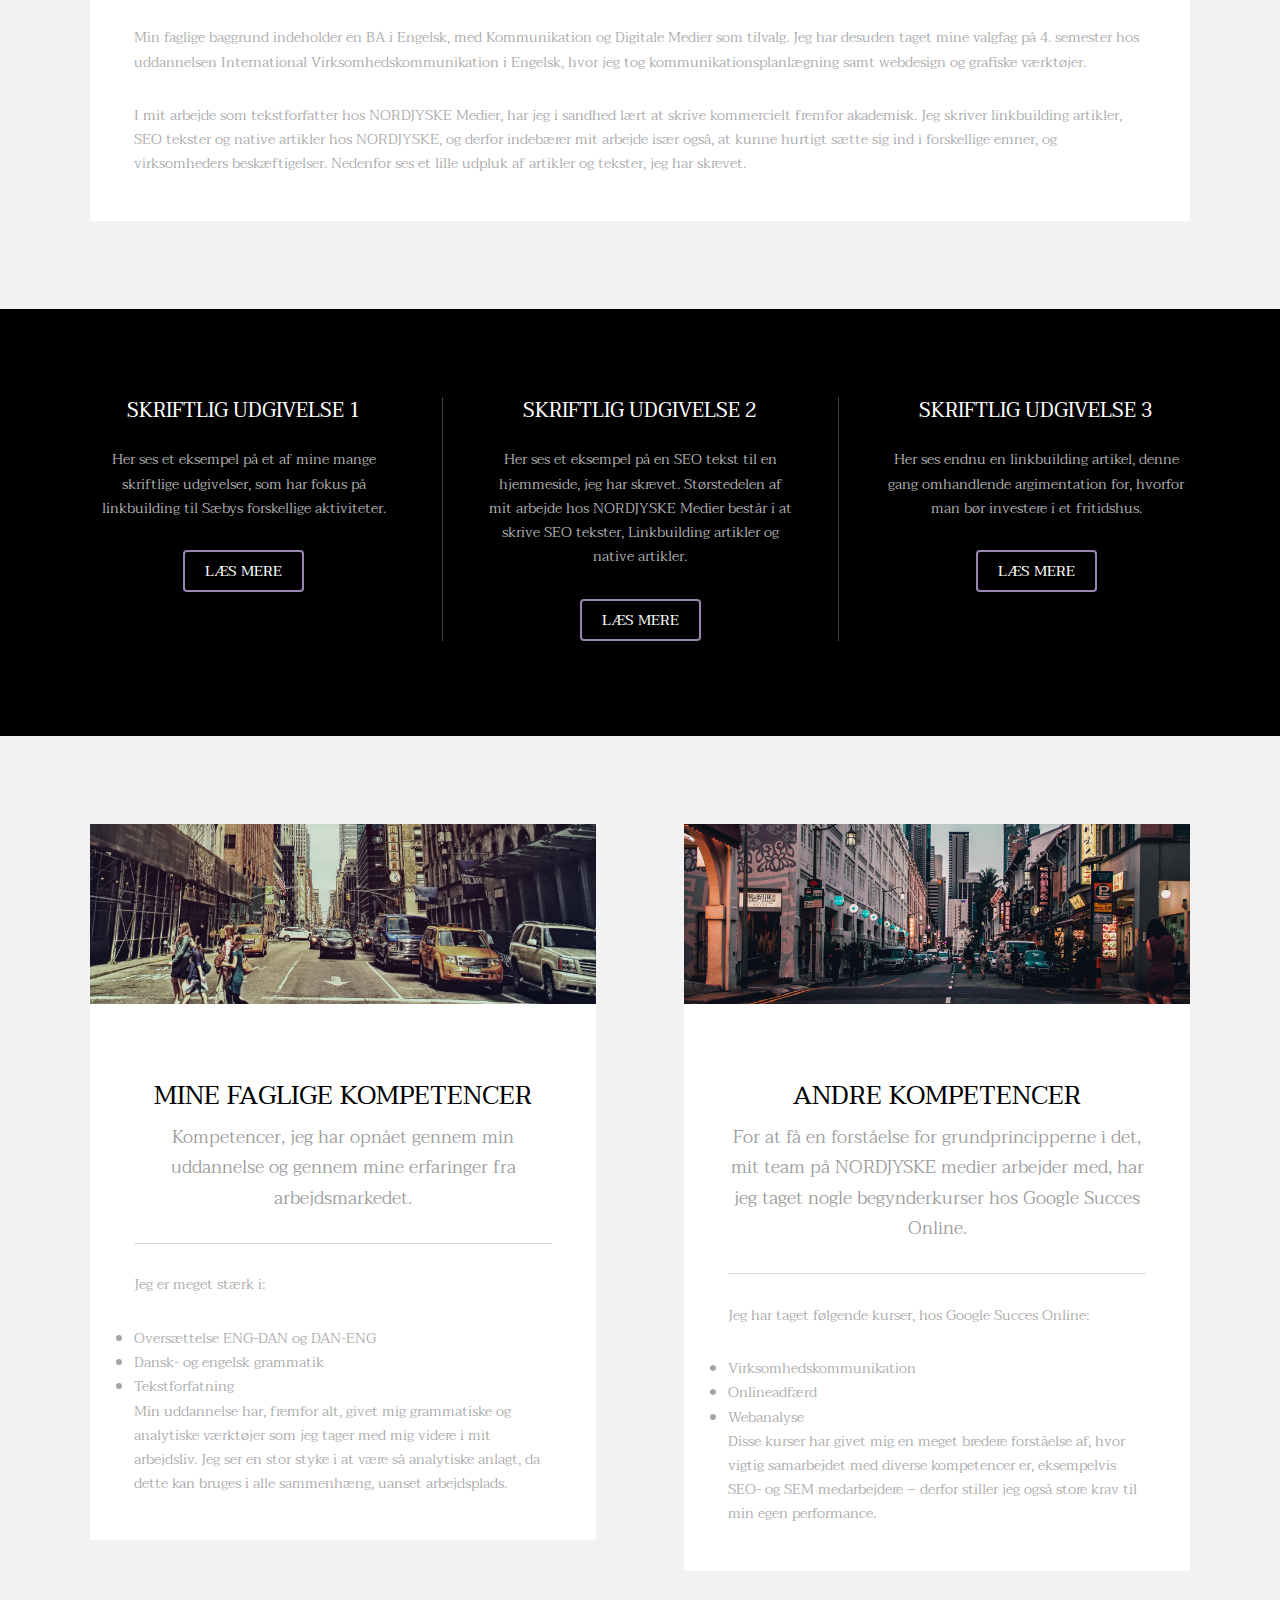
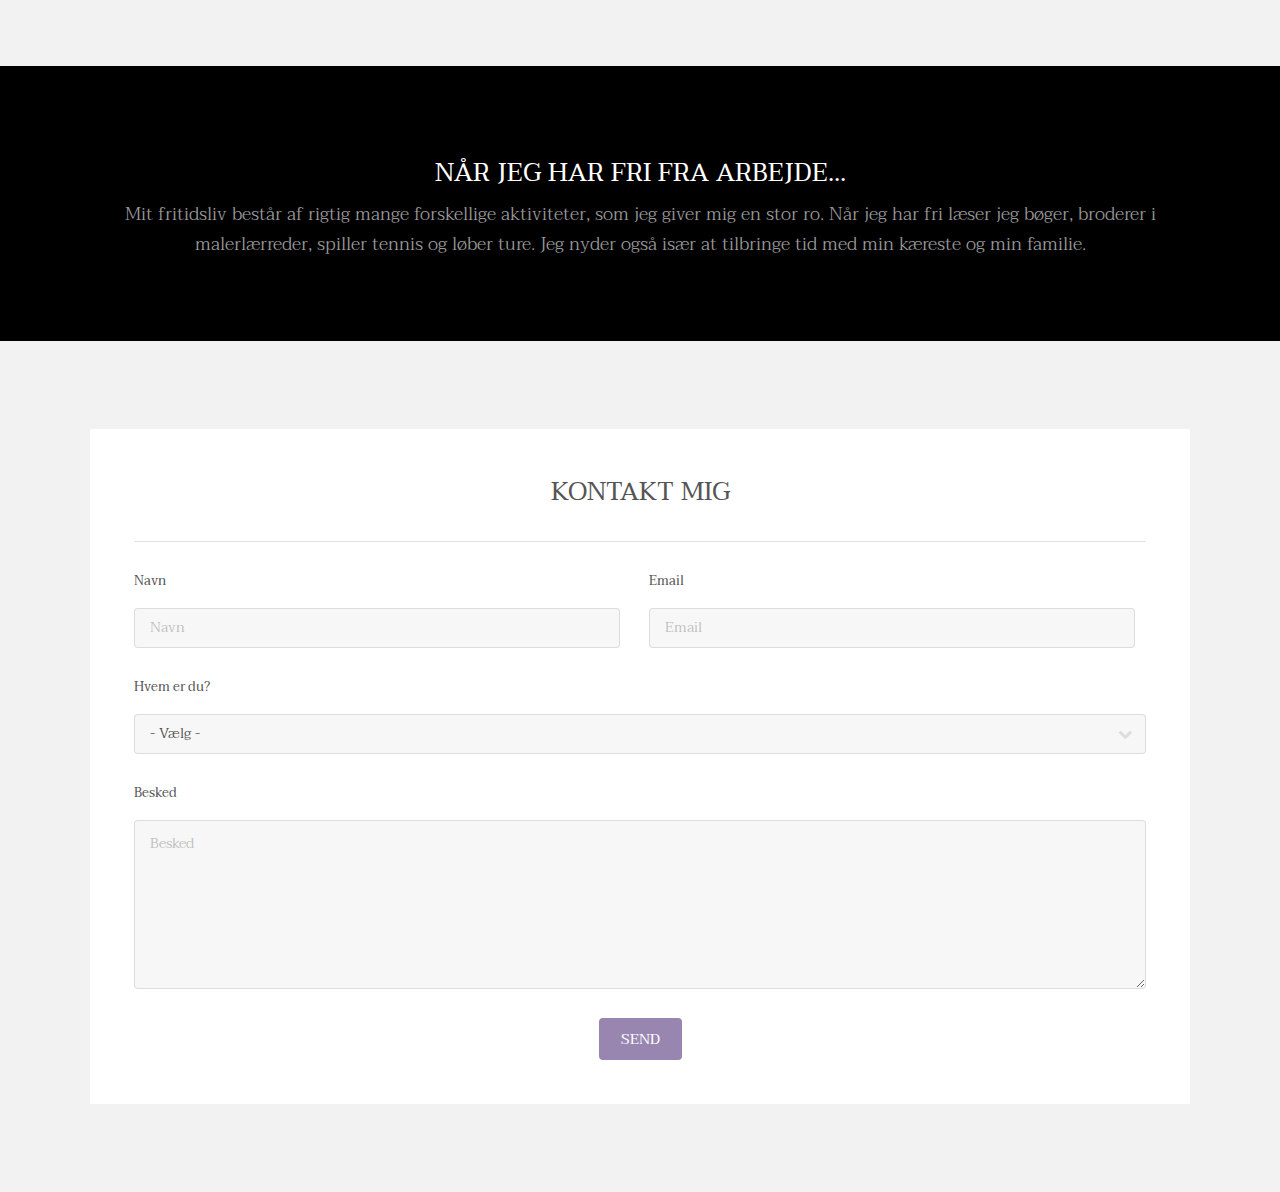
==== commit c71e7945: "Update index.html" ====
--- a/index.html
+++ b/index.html
@@ -113,7 +113,7 @@
 									<li> Oversættelse ENG-DAN og DAN-ENG
 									<li> Dansk- og engelsk grammatik
 									<li> Tekstforfatning
-									<p> Min uddannelse har, fremfor alt, givet mig grammatiske og analytiske værktøjer som jeg tager med mig videre i mit arbejdsliv. Jeg ser en stor stykr i at være så analytiske anlagt, da dette kan bruges i alle sammenhæng, uanset arbejdsplads.</p>
+									<p> Min uddannelse har, fremfor alt, givet mig grammatiske og analytiske værktøjer som jeg tager med mig videre i mit arbejdsliv. Jeg ser en stor styke i at være så analytiske anlagt, da dette kan bruges i alle sammenhæng, uanset arbejdsplads.</p>
 								</div>
 							</div>
 						</div>
@@ -148,7 +148,7 @@
 
 					<header class="align-center">
 						<h2>Når jeg har fri fra arbejde...</h2>
-						<p> Mit fritidsliv består af rigtig mange forskellige aktiviteter - de fleste har jeg tilegnet mig under coronapandemien. Jeg læser bøger, broderer i malerlærreder, spiller tennis og løber i min fritid. </p>
+						<p> Mit fritidsliv består af rigtig mange forskellige aktiviteter, som jeg giver mig en stor ro. Når jeg har fri læser jeg bøger, broderer i malerlærreder, spiller tennis og løber ture. Jeg nyder også især at tilbringe tid med min kæreste og min familie. </p>
 					</header>
 
 				</div>
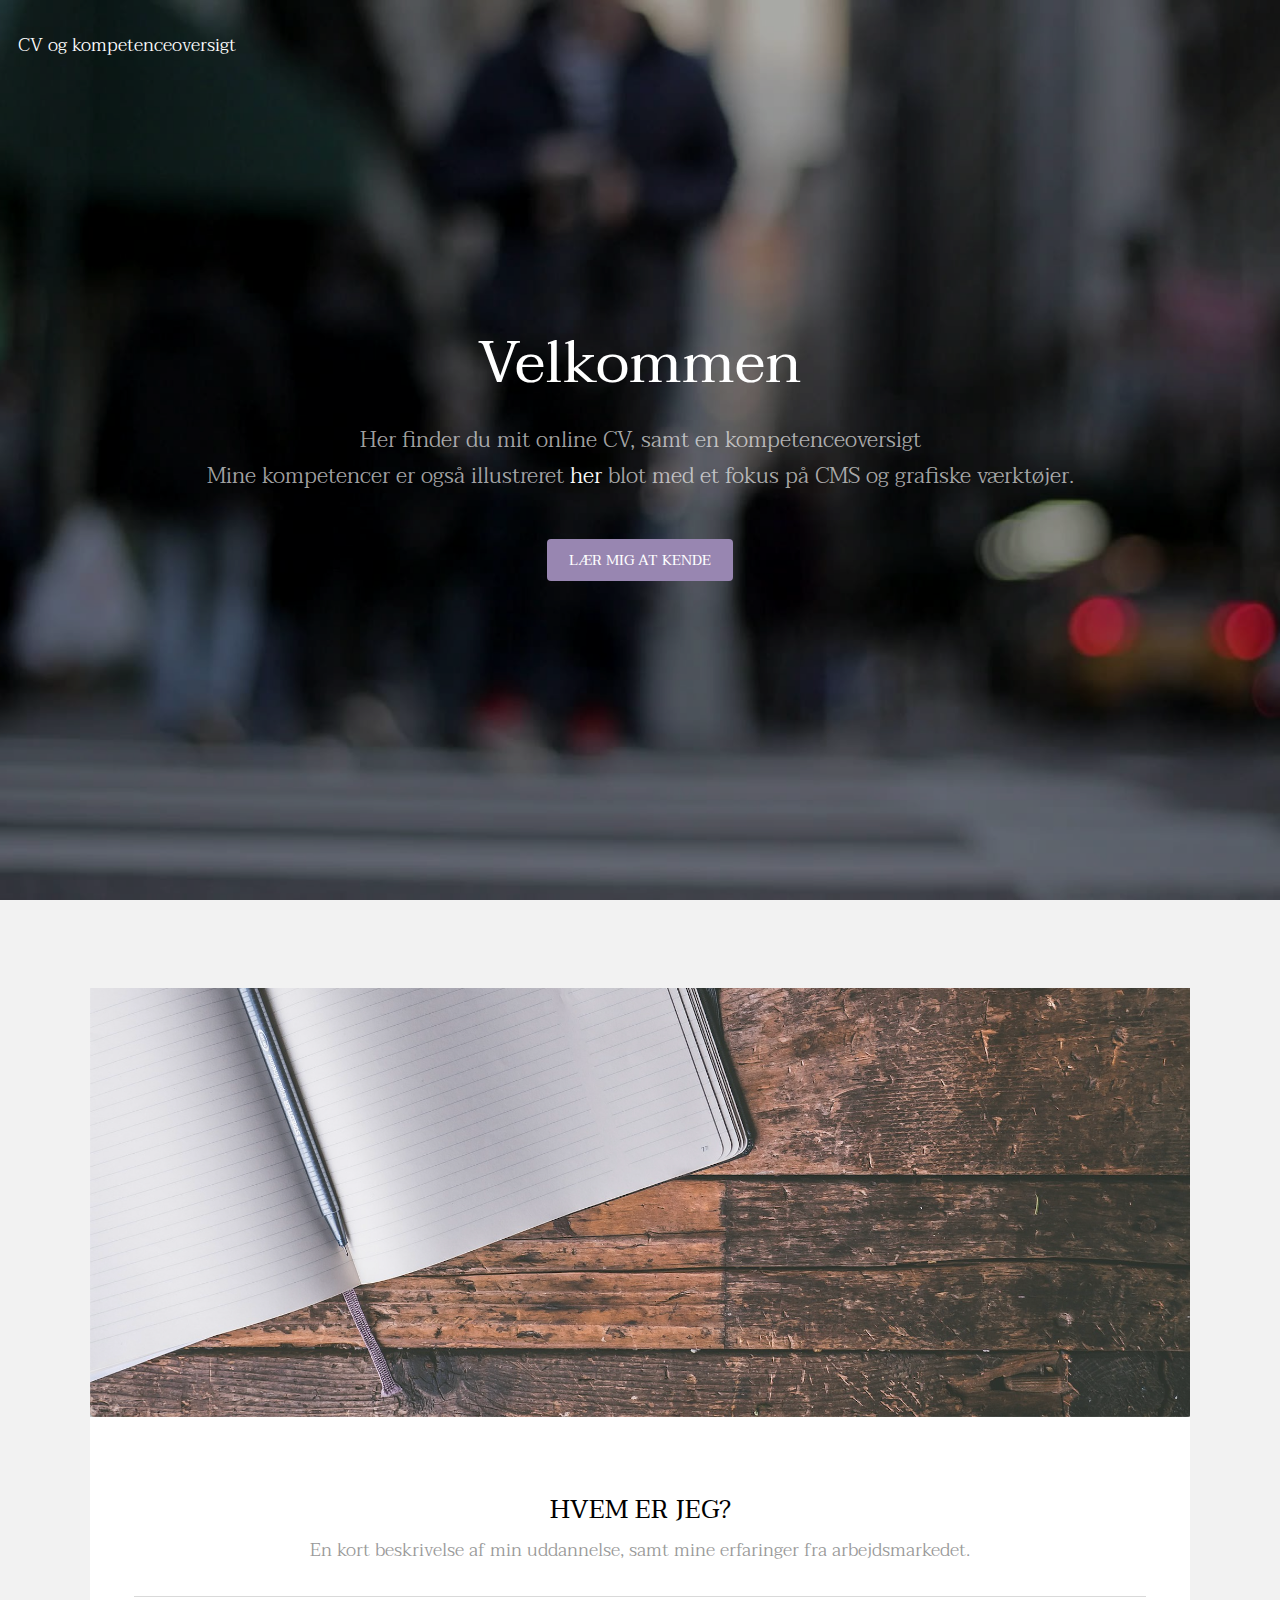
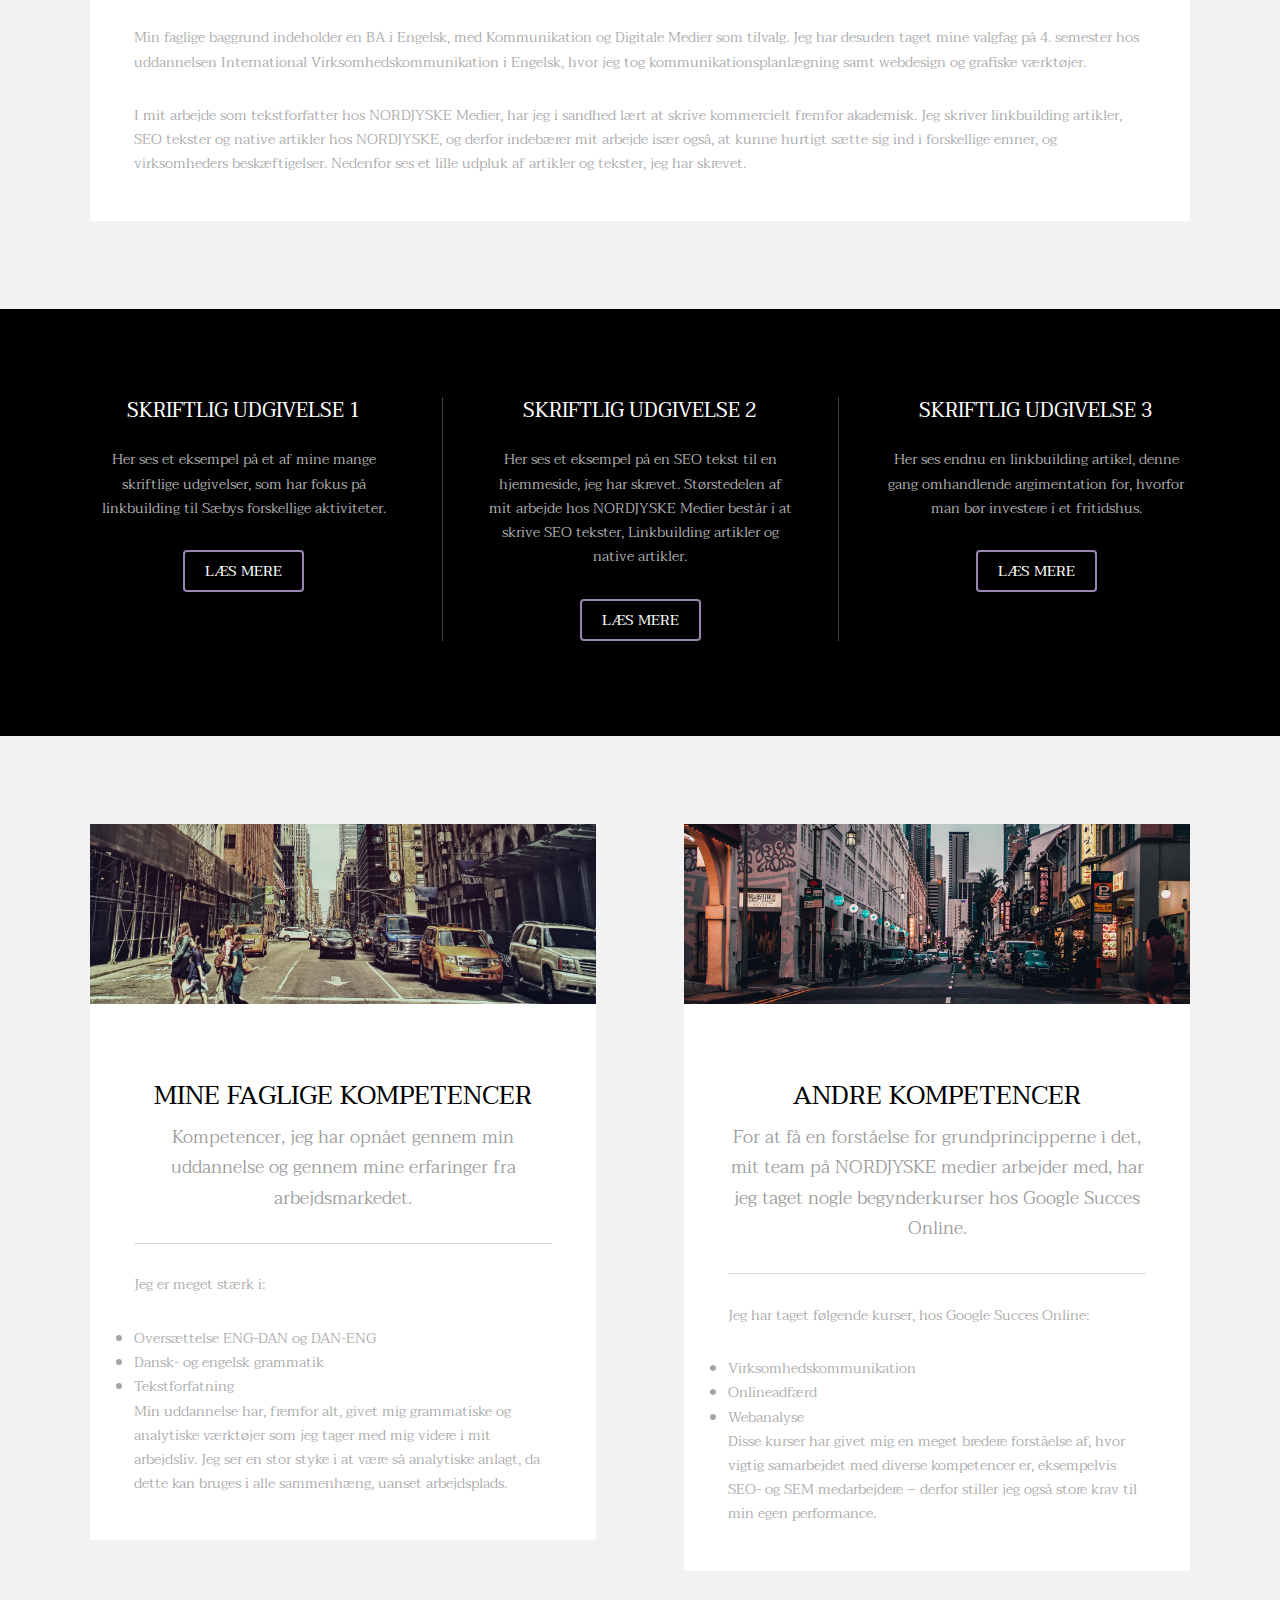
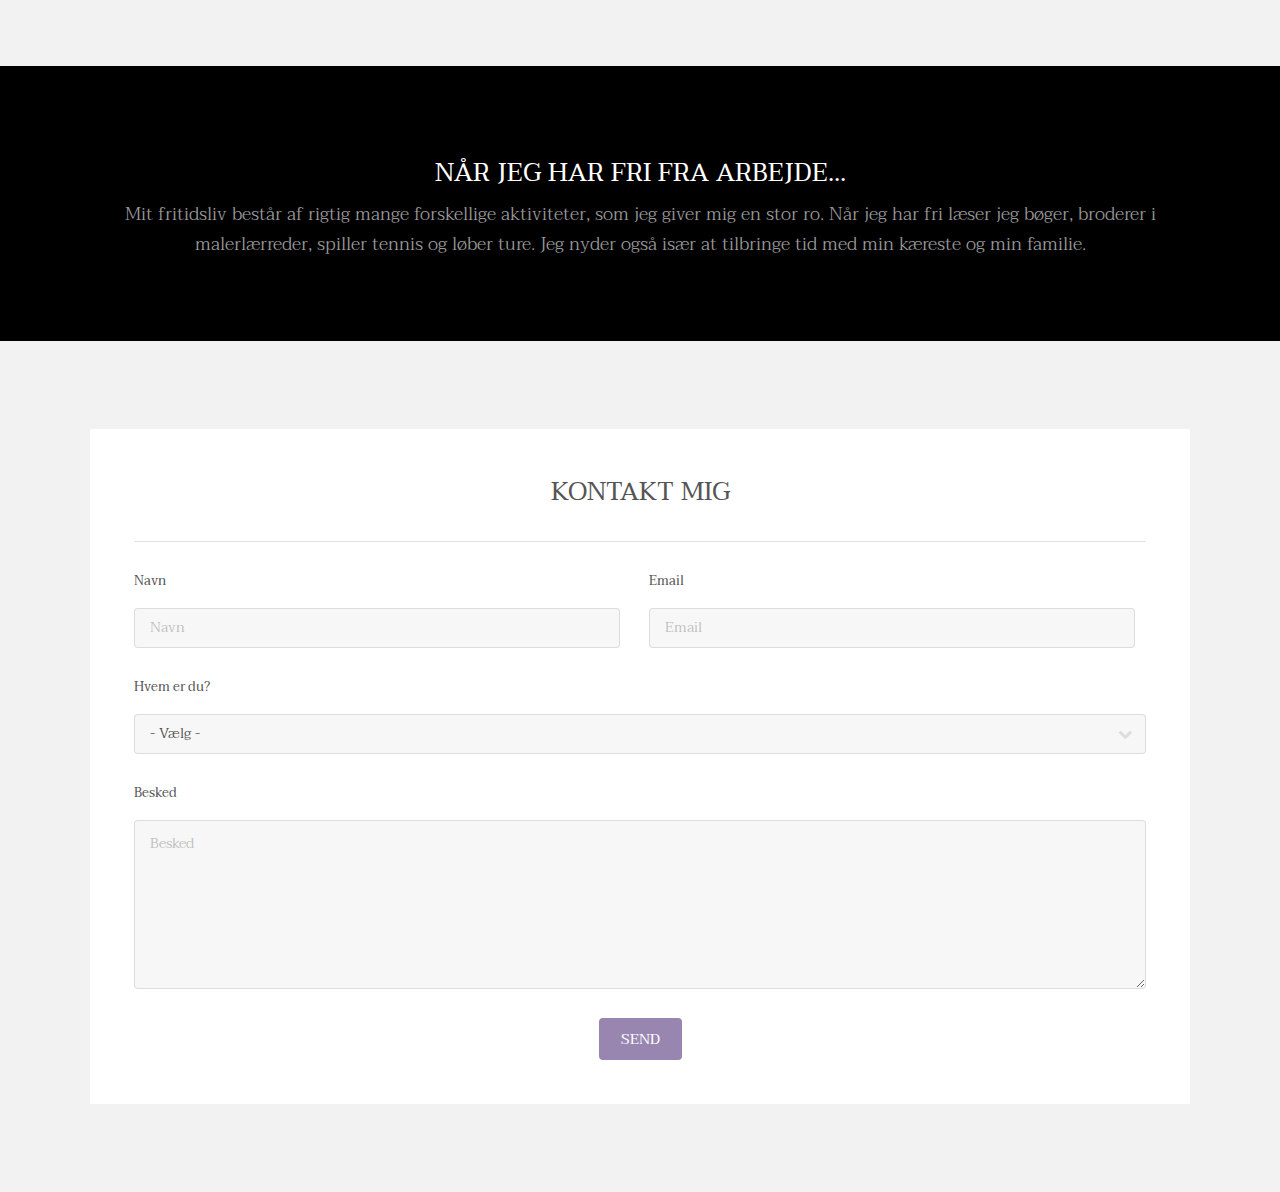
==== commit 9178e2b5: "Update index.html" ====
--- a/index.html
+++ b/index.html
@@ -30,7 +30,7 @@
 				<div class="inner">
 					<h1>Velkommen</h1>
 					<p>Her finder du mit online CV, samt en kompetenceoversigt<br />
-					Mine kompetencer er også illustreret <a href="https://www.simonemolbech.dk/">her</a> blot med et fokus på CSS og grafiske værktøjer.</p>
+					Mine kompetencer er også illustreret <a href="https://www.simonemolbech.dk/">her</a> blot med et fokus på CMS og grafiske værktøjer.</p>
 					<a href="#one" class="hej button special scrolly">Lær mig at kende</a>
 				</div>
 			</section>
